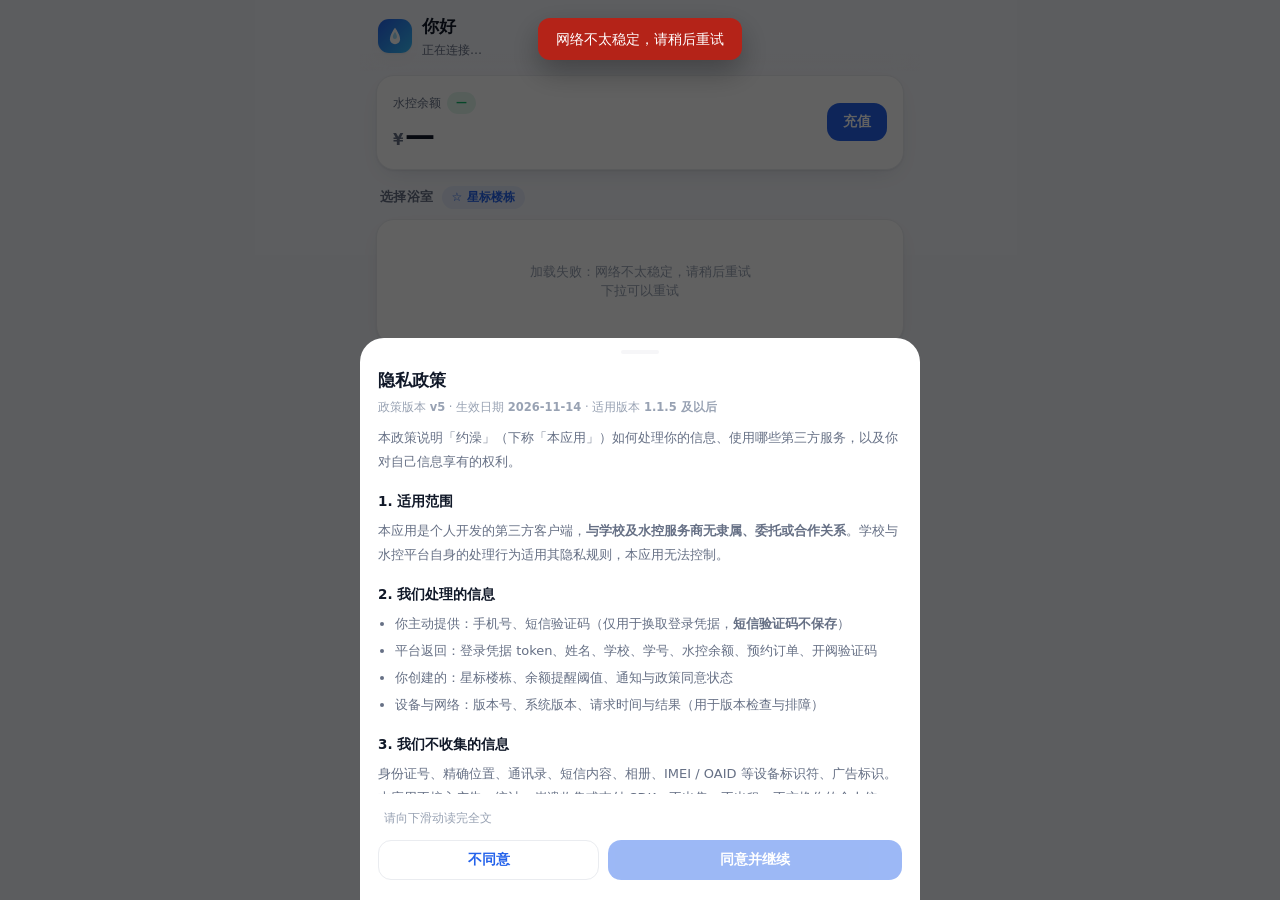
==== assets/index.html @ 1dfa331f "feat(diag): 新增「诊断信息」，把被藏起来的原始报错留成证据 上一版把原始异常一律换成「网络未连接」，用户立刻问到点子上：万一不是网络 问题而是程序 bug，怎么排查？答案是把兜底限制在屏幕" ====
<!DOCTYPE html>
<html lang="zh-CN">
<head>
<meta charset="utf-8">
<meta name="viewport" content="width=device-width,initial-scale=1,maximum-scale=1,user-scalable=no,viewport-fit=cover">
<meta name="theme-color" content="#0b1220">
<meta name="apple-mobile-web-app-capable" content="yes">
<meta name="apple-mobile-web-app-status-bar-style" content="black-translucent">
<title>洗澡</title>
<style>
:root{
  --bg:#f4f6fb; --card:#fff; --ink:#101828; --ink2:#667085; --ink3:#98a2b3;
  --line:#eaecf0; --brand:#2563eb; --brand2:#38bdf8; --ok:#12b76a; --warn:#f79009; --danger:#f04438;
  --shadow:0 1px 2px rgba(16,24,40,.06),0 8px 24px -12px rgba(16,24,40,.18);
  /* 预约卡描边：浅色直接用品牌色；深色单独压暗（见下方 dark 覆盖），
     否则 2px 的亮蓝在深底上会跳出来抢视线。 */
  --edge-a:var(--brand); --edge-b:var(--brand2);
  --code-bg:rgba(16,24,40,.06);
  --r:18px;
}
@media (prefers-color-scheme:dark){
  :root{ --bg:#0b1220; --card:#141b2d; --ink:#f2f5fa; --ink2:#98a4b8; --ink3:#6b7891;
    --line:#212b42; --brand:#4f8dff; --brand2:#2dd4bf;
    --shadow:0 1px 2px rgba(0,0,0,.4),0 12px 32px -16px rgba(0,0,0,.8);
    --code-bg:rgba(255,255,255,.07);
    /* 实色压暗，而不是加 alpha：半透明叠在页面底色上会让描边发灰、边缘发虚 */
    --edge-a:#3a6fc4; --edge-b:#2a9b93; }
}
*{box-sizing:border-box;-webkit-tap-highlight-color:transparent}
html,body{margin:0;padding:0}
body{
  background:var(--bg); color:var(--ink);
  font:15px/1.5 -apple-system,BlinkMacSystemFont,"PingFang SC","Microsoft YaHei",system-ui,sans-serif;
  padding-bottom:calc(64px + env(safe-area-inset-bottom));
  -webkit-font-smoothing:antialiased;
  max-width:560px;margin:0 auto;
}
header{
  position:sticky;top:0;z-index:30;
  padding:calc(14px + env(safe-area-inset-top)) 18px 12px;
  background:linear-gradient(180deg,var(--bg) 70%,transparent);
  backdrop-filter:blur(12px);
  display:flex;align-items:center;justify-content:space-between;
}
.brand{display:flex;align-items:center;gap:10px}
.logo{width:34px;height:34px;border-radius:11px;background:linear-gradient(135deg,var(--brand),var(--brand2));
  display:grid;place-items:center;color:#fff;font-weight:700;font-size:16px;box-shadow:var(--shadow)}
/* 设置二级页的返回键：默认不占位，进设置时把 logo 换掉 */
.hback{display:none;width:34px;height:34px;border:0;padding:0;border-radius:11px;background:transparent;
  color:var(--ink);align-items:center;justify-content:center;cursor:pointer;-webkit-tap-highlight-color:transparent}
.hback.on{display:flex}
.hback:active{background:rgba(127,127,127,.14)}
.hback svg{width:23px;height:23px}
h1{font-size:17px;margin:0;font-weight:650;letter-spacing:.2px}
.sub{font-size:12px;color:var(--ink2);margin-top:1px}
main{padding:4px 16px 8px;display:flex;flex-direction:column;gap:14px}
.card{background:var(--card);border-radius:var(--r);box-shadow:var(--shadow);padding:16px;border:1px solid var(--line)}

/* 余额 */
.bal{display:flex;align-items:center;justify-content:space-between;gap:12px}
.bal .label{font-size:12px;color:var(--ink2);display:flex;align-items:center;gap:6px}
.bal .num{font-size:30px;font-weight:700;letter-spacing:-.5px;line-height:1.15;margin-top:4px}
.bal .num small{font-size:15px;font-weight:600;color:var(--ink2);margin-right:2px}
.pill{font-size:11px;padding:3px 9px;border-radius:99px;background:rgba(18,183,106,.12);color:var(--ok);font-weight:600;white-space:nowrap}
.pill.warn{background:rgba(247,144,9,.14);color:var(--warn)}
.pill.danger{background:rgba(240,68,56,.13);color:var(--danger)}
.btn{border:0;border-radius:13px;padding:10px 16px;font-size:14px;font-weight:600;cursor:pointer;
  background:var(--brand);color:#fff;transition:transform .12s ease,opacity .12s;white-space:nowrap}
.btn:active{transform:scale(.97)}
.btn.ghost{background:transparent;color:var(--brand);border:1.5px solid var(--line)}
.btn.sm{padding:8px 13px;font-size:13px;border-radius:11px}
.btn.danger{background:rgba(240,68,56,.1);color:var(--danger)}
.btn[disabled]{opacity:.45;pointer-events:none}

/* 预约卡 */
/* 预约卡：整圈渐变描边（1.1.3.40 起）。
   原来是 only-top 的 3px 渐变条，看着像「贴了一条胶带」；改成绕整框一条连续的
   渐变边。渐变边框不能用 border-image（配 border-radius 会有锯齿），用双层
   background 的 padding-box / border-box 分色：内层铺卡片底色，外层铺渐变，
   边框区域透出外层——圆角和阴影都不受影响。 */
.order{position:relative;overflow:hidden;border:2px solid transparent;
  background:linear-gradient(var(--card),var(--card)) padding-box,
             linear-gradient(135deg,var(--edge-a),var(--edge-b)) border-box}
.order .top{display:flex;justify-content:space-between;align-items:flex-start;gap:10px}
.order h2{margin:0;font-size:18px;font-weight:650}
.meta{font-size:12.5px;color:var(--ink2);margin-top:4px;display:flex;flex-direction:column;gap:2px}
.code{display:flex;align-items:baseline;gap:8px;margin-top:14px;padding:12px 14px;
  background:linear-gradient(135deg,rgba(37,99,235,.08),rgba(56,189,248,.08));
  border-radius:14px;border:1px dashed rgba(37,99,235,.28)}
.code .k{font-size:12px;color:var(--ink2)}
.code .v{font-size:26px;font-weight:800;letter-spacing:5px;font-variant-numeric:tabular-nums;color:var(--brand)}
.countdown{margin-left:auto;font-size:12px;color:var(--ink2);text-align:right}
/* 当前预约验证码：标签 / 数字 / 剩余失效时间 三行居中。
   横排时不同设备字体放大会把标签和倒计时挤折行，所以改成竖排并给数字自适应大字号。 */
#orderCard .code{display:flex;flex-direction:column;align-items:center;justify-content:center;
  gap:7px;margin-top:14px;padding:16px 12px;text-align:center}
/* 多预约：验证码区横向翻页。每页一个码、一段各自的使用提示。
   用原生横向滚动 + scroll-snap，不引第三方手势库：WebView 自带惯性，手指手感更接近系统。 */
.codewrap{position:relative;margin-top:14px}   /* 补回原 .code 的上边距，单条预约的间距才不变 */
.codestrip{display:flex;overflow-x:auto;overflow-y:hidden;scroll-snap-type:x mandatory;
  -webkit-overflow-scrolling:touch;scrollbar-width:none;overscroll-behavior-x:contain}
.codestrip::-webkit-scrollbar{display:none}
.copage{flex:0 0 100%;min-width:0;scroll-snap-align:center}
#orderCard .copage .code{margin-top:0}
.codedots{display:flex;gap:6px;justify-content:center;margin-top:10px}
.codedots i{width:6px;height:6px;border-radius:50%;background:var(--line);
  transition:width .18s,background .18s}
.codedots i.on{width:16px;border-radius:3px;background:var(--brand)}
.codeswipe{text-align:center;font-size:11px;color:var(--ink3);margin-top:5px}
#orderCard .code .k{font-size:12px;letter-spacing:2px;color:var(--ink2);white-space:nowrap}
#orderCard .code .v{font-size:clamp(32px,10.5vw,42px);line-height:1.08;font-weight:800;
  letter-spacing:6px;font-variant-numeric:tabular-nums;color:var(--brand);white-space:nowrap}
#orderCard .code .countdown{margin-left:0;font-size:12.5px;color:var(--ink2);
  text-align:center;white-space:nowrap}

/* 列表 */
.sec-title{display:flex;align-items:center;justify-content:space-between;margin:2px 4px -4px}
.sec-title h3{font-size:13px;font-weight:650;color:var(--ink2);margin:0;letter-spacing:.4px}
.room{display:flex;align-items:center;gap:12px;padding:13px 0;border-bottom:1px solid var(--line)}
/* 首尾行去掉内边距，避免卡片内出现比行间距更大的空白 */
.room:first-child{padding-top:0}
.room:last-child{border-bottom:0;padding-bottom:0}
.room .name{font-weight:600;font-size:14.5px;display:flex;align-items:center;gap:6px}
.room .info{font-size:11.5px;color:var(--ink3);margin-top:2px}
.bar{height:4px;border-radius:99px;background:var(--line);margin-top:7px;overflow:hidden;width:100%}
.bar i{display:block;height:100%;border-radius:99px;background:linear-gradient(90deg,var(--ok),#32d583)}
.room .grow{flex:1;min-width:0}
.badge{font-size:11px;color:var(--ok);font-weight:600}
.pinbtn{background:none;border:0;padding:10px;margin-left:auto;margin-right:-8px;color:var(--ink2);opacity:1;cursor:pointer;line-height:0;flex:none}
.pinbtn svg{width:18px;height:18px}
.pinbtn.on{color:var(--brand);opacity:1}
.pinmark{font-size:10px;font-weight:600;color:var(--brand);background:rgba(37,99,235,.12);padding:1px 5px;border-radius:5px;flex:none}
.pinbtn.on svg{fill:currentColor}
.starpick{font-size:12px;font-weight:600;color:var(--brand);padding:4px 10px;border-radius:99px;
  line-height:1.25;background:rgba(37,99,235,.08);cursor:pointer;border:0;font-family:inherit;white-space:nowrap}
.starpick.on{background:var(--brand);color:#fff}

/* 底部导航 */
nav{
  position:fixed;left:0;right:0;bottom:0;z-index:40;
  display:flex;justify-content:space-around;align-items:center;
  padding:8px 0 calc(8px + env(safe-area-inset-bottom));
  background:color-mix(in srgb,var(--card) 92%,transparent);
  border-top:1px solid var(--line);backdrop-filter:blur(16px);
  max-width:560px;margin:0 auto;
}
nav button{border:0;background:none;color:var(--ink3);font-size:11px;display:flex;flex-direction:column;
  align-items:center;gap:3px;padding:4px 18px;font-weight:600}
nav button.on{color:var(--brand)}
nav svg{width:22px;height:22px}

/* 弹层 */
.sheet-mask{position:fixed;inset:0;background:rgba(16,24,40,.45);z-index:50;opacity:0;
  pointer-events:none;transition:opacity .22s}
.sheet-mask.on{opacity:1;pointer-events:auto}
.sheet{position:fixed;left:0;right:0;bottom:0;z-index:51;background:var(--card);
  border-radius:24px 24px 0 0;padding:10px 18px calc(20px + env(safe-area-inset-bottom));
  transform:translateY(102%);transition:transform .26s cubic-bezier(.32,.72,0,1);
  max-width:560px;margin:0 auto;max-height:88vh;
  /* 只能纵向滚：横条热区是 100vw 级别的宽元素，overflow:auto 会让整个弹层可横向拖 */
  overflow-y:auto;overflow-x:hidden}
.sheet.on{transform:translateY(var(--drag,0px))}
.sheet .bar-h{width:38px;height:4px;border-radius:99px;background:var(--line);margin:2px auto 14px;
  position:relative;touch-action:none}
/* 横条本身只有 4px，用伪元素把顶部一整条做成可拖动热区 */
.sheet .bar-h::before{content:'';position:absolute;left:50%;transform:translateX(-50%);
  width:100vw;top:-14px;bottom:-18px}
/* 锁定的弹层不能下拉关闭：去掉拖动热区，横条也画淡一点以示区别 */
.sheet.locked .bar-h::before{display:none}
.sheet.locked .bar-h{background:var(--line);opacity:.45}
.sheet h3{margin:0 0 4px;font-size:17px}
.bkfree{font-size:13px;font-weight:500;color:var(--ok);margin-left:8px;
  white-space:nowrap;font-variant-numeric:tabular-nums}
.sheet .hint{font-size:12.5px;color:var(--ink2);margin-bottom:14px;line-height:1.55}
.field{margin-bottom:14px}
.field label{display:block;font-size:12.5px;color:var(--ink2);margin-bottom:7px;font-weight:600}
input[type=time],input[type=text],input[type=password]{
  width:100%;padding:13px 14px;border-radius:13px;border:1.5px solid var(--line);
  background:var(--bg);color:var(--ink);font-size:16px;font-family:inherit;outline:none}
input:focus{border-color:var(--brand)}
.warnbox{font-size:12.5px;padding:11px 13px;border-radius:12px;margin-bottom:14px;line-height:1.6;
  background:rgba(247,144,9,.09);color:#b54708}
@media (prefers-color-scheme:dark){ .warnbox{color:#fdb022} }
/* 隐私政策正文：标题、列表、元信息要有层次，且整体比正文小一号 */
.policy{font-size:13px}
.policy .pmeta{font-size:11.5px;color:var(--ink3);margin:0 0 10px;line-height:1.6}
.policy h4{font-size:13.5px;font-weight:700;margin:15px 0 5px;color:var(--ink)}
.policy p{margin:0 0 8px}
.policy ul{margin:0 0 8px;padding-left:17px}
.policy li{margin:3px 0}
/* 明文通知相关关键词：全应用唯一使用红色的地方，用来把风险从正文里拎出来 */
.warn-red{color:var(--danger);font-weight:650}
/* 政策内跳转链接：蓝色下划线，点击打开政策并滚到对应小节 */
.policy-link{color:var(--brand);text-decoration:underline;text-underline-offset:2px;cursor:pointer}
@media (prefers-color-scheme:dark){ .warn-red{color:#ff7b72} }

.toast{position:fixed;left:50%;top:calc(18px + env(safe-area-inset-top));transform:translate(-50%,-16px);
  background:#101828;color:#fff;padding:11px 18px;border-radius:12px;font-size:13.5px;z-index:80;
  opacity:0;transition:.24s;max-width:88vw;text-align:center;box-shadow:0 12px 30px rgba(0,0,0,.3)}
.toast.on{opacity:1;transform:translate(-50%,0)}
.toast.err{background:#b42318}
.empty{text-align:center;color:var(--ink3);font-size:13px;padding:26px 0}
.rec{display:flex;justify-content:space-between;align-items:center;padding:12px 0;border-bottom:1px solid var(--line);font-size:13.5px}
.rec:last-child{border-bottom:0}
.rec .r{color:var(--ink2);font-size:12px}

/* 设置行 */
.setrow{display:flex;align-items:center;gap:12px;padding:13px 0;border-bottom:1px solid var(--line)}
.setrow:first-child{padding-top:0}
.setrow:last-child{border-bottom:0;padding-bottom:0}
.setrow .name{font-weight:600;font-size:14.5px}
.setrow .info{font-size:11.5px;color:var(--ink3);margin-top:2px}
.setrow .val{display:flex;align-items:center;gap:3px;color:var(--brand);font-weight:650;font-size:14px;white-space:nowrap}
/* 数值列等宽右对齐，保证各行的数值与箭头右边缘对齐 */
.setrow .val span{min-width:68px;text-align:right;display:inline-block;font-variant-numeric:tabular-nums}
.setrow .val i{font-style:normal;color:var(--ink3);font-size:19px;line-height:1;margin-top:-2px}
/* 左侧占满剩余空间，数值列才会真正贴到行右端；此前只在 68px 内右对齐，横屏下会露馅 */
.setrow .grow{flex:1;min-width:0}
.tipnote{font-size:12px;color:var(--ink3);line-height:1.7;padding:0 4px;margin-top:8px}

/* 金额网格 */
.amtgrid{display:grid;grid-template-columns:repeat(3,1fr);gap:9px}
.amtgrid button{padding:13px 0;border-radius:13px;border:1.5px solid var(--line);background:var(--bg);
  color:var(--ink);font-size:16px;font-weight:650;font-family:inherit;transition:.15s}
.amtgrid button.on{border-color:var(--brand);color:var(--brand);background:rgba(37,99,235,.08)}

/* 选择器 */
.picklist{display:grid;grid-template-columns:repeat(4,1fr);gap:9px;max-height:46vh;overflow:auto;padding-bottom:4px}
.picklist button{padding:12px 0;border-radius:12px;border:1.5px solid var(--line);background:var(--bg);
  color:var(--ink);font-size:14px;font-weight:600;font-family:inherit}
.picklist button.on{border-color:var(--brand);color:var(--brand);background:rgba(37,99,235,.08)}
/* 年月滚轮：对应原版 van-datetime-picker type="year-month"。
   两列上下吸附、中间一条选中带，上下用渐变做远近视差。 */
.wheelwrap{position:relative;display:flex;justify-content:center;gap:4px;height:220px;margin:6px -4px 0;overflow:hidden}
.wheelwrap::before,.wheelwrap::after{content:'';position:absolute;left:0;right:0;height:66px;z-index:2;pointer-events:none}
.wheelwrap::before{top:0;background:linear-gradient(var(--card),transparent)}
.wheelwrap::after{bottom:0;background:linear-gradient(transparent,var(--card))}
.wheelband{position:absolute;left:50%;transform:translateX(-50%);width:232px;top:88px;height:44px;z-index:1;pointer-events:none;
  border-radius:12px;background:rgba(37,99,235,.07);
  border-top:1px solid var(--line);border-bottom:1px solid var(--line)}
.wheelcol{flex:1 1 0;min-width:0;max-width:110px;overflow-y:auto;overflow-x:hidden;
  scroll-snap-type:y mandatory;scrollbar-width:none;-ms-overflow-style:none;
  padding:88px 0;overscroll-behavior:contain;-webkit-overflow-scrolling:touch}
.wheelcol::-webkit-scrollbar{width:0;height:0;display:none}
.wheelcol .it{height:44px;display:flex;align-items:center;justify-content:center;
  scroll-snap-align:center;font-size:17px;color:var(--ink3);white-space:nowrap;
  transition:color .16s,font-size .16s}
.wheelcol .it.on{color:var(--ink);font-weight:700;font-size:20px}
.wheelbar{display:flex;align-items:center;justify-content:space-between;margin:2px 0 0}
.wheelbar span{font-size:15px;font-weight:650;color:var(--ink)}
.wheelbar button{background:none;border:0;font:inherit;font-size:14.5px;padding:9px 6px;cursor:pointer}
#wheelCancel{color:var(--ink2)}
#wheelOk{color:var(--brand);font-weight:700}
/* 消费限制：滑块 + 文本框联动 */
.rgval{text-align:center;margin:4px 0 0;font-size:36px;font-weight:800;color:var(--brand);
  font-variant-numeric:tabular-nums;letter-spacing:-1px;line-height:1.2}
.rgval small{font-size:14px;font-weight:600;color:var(--ink2);margin-left:5px;letter-spacing:0}
.rgticks{display:flex;justify-content:space-between;font-size:11.5px;color:var(--ink3);margin-top:7px}
input[type=range]{-webkit-appearance:none;appearance:none;width:100%;height:8px;border-radius:99px;
  margin:18px 0 0;outline:none;background:linear-gradient(90deg,var(--brand) var(--pct,30%),var(--line) var(--pct,30%))}
input[type=range]::-webkit-slider-thumb{-webkit-appearance:none;width:30px;height:30px;border-radius:50%;
  background:#fff;border:3px solid var(--brand);box-shadow:0 2px 10px rgba(0,0,0,.28);cursor:pointer}
input[type=range]:disabled{opacity:.3}
input[type=text]:disabled{opacity:.45}
.numinline{display:flex;align-items:center;gap:10px;margin-top:16px}
.numinline label{font-size:12.5px;color:var(--ink2);font-weight:600;white-space:nowrap}
.numinline input[type=text]{flex:1;min-width:0;text-align:center;font-size:19px;font-weight:700;
  font-variant-numeric:tabular-nums;padding:11px 8px}
.numinline .unit{flex:none;font-size:13px;color:var(--ink2);font-weight:600}
.numerr{font-size:12px;color:var(--ink3);margin-top:8px;min-height:18px;line-height:1.4}
.numerr.bad{color:#d92d20}
.numerr.good{color:var(--brand)}
/* 「保存会取消已有预约」必须醒目：独立色块 + 大字标题，不能只塞进 .hint 小字里 */
.numwarn{display:flex;gap:11px;align-items:flex-start;margin:0 0 16px;padding:14px 15px;border-radius:15px;
  background:rgba(247,144,9,.13);border:1.5px solid rgba(247,144,9,.45);color:#b54708}
.numwarn .nw-ico{flex:none;width:22px;height:22px;border-radius:50%;background:#f79009;color:#fff;
  font-size:14px;font-weight:800;line-height:22px;text-align:center;margin-top:1px}
.numwarn .nw-body{flex:1;min-width:0}
.numwarn .nw-t{font-size:15.5px;font-weight:800;line-height:1.45;letter-spacing:.2px;color:#b54708}
.numwarn .nw-d{font-size:13px;font-weight:600;line-height:1.55;margin-top:5px;color:#b54708;opacity:.95}
.numwarn.calm{background:rgba(16,24,40,.04);border-color:var(--line)}
.numwarn.calm .nw-ico{background:var(--ink3)}
.numwarn.calm .nw-t,.numwarn.calm .nw-d{color:var(--ink2)}
@media (prefers-color-scheme:dark){
  input[type=range]::-webkit-slider-thumb{background:#1b2533}
  .numerr.bad{color:#ff8a80}
  .numerr.good{color:#8ab4f8}
  .numwarn{background:rgba(247,144,9,.16);border-color:rgba(253,176,34,.5)}
  .numwarn .nw-t,.numwarn .nw-d{color:#fdb022}
  .numwarn.calm{background:rgba(255,255,255,.05)}
  .numwarn.calm .nw-t,.numwarn.calm .nw-d{color:var(--ink2)}
}
.monthpick{font-size:12px;color:var(--brand);font-weight:600;padding:4.5px 22px 4.5px 11px;
  border-radius:99px;line-height:1.25;background:rgba(37,99,235,.08);cursor:pointer;border:0;
  font-family:inherit;position:relative;display:inline-block;white-space:nowrap}
/* 倒三角：照原版 .record-header__left-month:after 的做法，border 画实心三角。
   原版是白底 + #999 灰三角；我们这里是蓝底胶囊，所以用 currentColor 跟随文字色，
   深色模式下也能自动适配。右侧 padding 特意比左侧大，就是给这个三角留位置。 */
.monthpick::after{content:'';position:absolute;top:50%;right:8.5px;transform:translateY(-40%);
  width:0;height:0;border-top:5px solid currentColor;
  border-left:4.5px solid transparent;border-right:4.5px solid transparent;opacity:.8}
.monthpick:active{background:rgba(37,99,235,.16)}
/* 记录页标题行带胶囊按钮，需要比默认（负边距）更宽松的间距，否则会贴到卡片上 */
/* 内页（记录/我的）的标题不在 main 的 flex 流里，拿不到 gap，需自带宽间距 */
#pageRec .sec-title, #pageMe .sec-title, #pageSet .sec-title{margin:2px 4px 12px}
/* 说明文字与下一个分区标题之间留出间隔，否则会贴在一起 */
#pageMe .tipnote + .sec-title, #pageSet .tipnote + .sec-title{margin-top:14px}
/* 卡片后面接的分区标题同样需要间隔 */
#pageMe section.card + .sec-title, #pageSet section.card + .sec-title{margin-top:14px}
.spin{width:18px;height:18px;border:2.5px solid rgba(255,255,255,.35);border-top-color:#fff;
  border-radius:50%;animation:sp .7s linear infinite;display:inline-block;vertical-align:-3px}
@keyframes sp{to{transform:rotate(360deg)}}
.hidden{display:none!important}
</style>
<style>
/* 原样式只覆盖了 text/password/time，登录框用的 tel 会退回浏览器默认白底 */
input[type=tel]{width:100%;padding:13px 14px;border-radius:13px;border:1.5px solid var(--line);
  background:var(--bg);color:var(--ink);font-size:16px;font-family:inherit;outline:none;
  -webkit-appearance:none;appearance:none;box-sizing:border-box}
input[type=tel]::placeholder{color:var(--ink3)}
/* 深色背景下 45% 的黑遮罩几乎看不出层次，加深一点 */
.sheet-mask{background:rgba(0,0,0,.62)}
/* 下拉刷新提示条：放在 header 与 main 之间，高度随手势变化把内容自然下推 */
#pullHint{height:0;opacity:0;overflow:hidden;display:flex;align-items:center;justify-content:center;
  gap:8px;font-size:12.5px;color:var(--ink2);transition:height .18s ease,opacity .18s ease;
  user-select:none;-webkit-user-select:none}
#pullHint .spin{width:14px;height:14px;border:2px solid rgba(37,99,235,.2);
  border-top-color:var(--brand);display:none}
#pullHint.busy .spin{display:inline-block}

/* ---------- 检查更新 ---------- */
.updrow{display:flex;justify-content:space-between;align-items:center;gap:12px;padding:10px 0;
  font-size:13.5px;border-bottom:1px solid var(--line)}
.updrow .r{color:var(--ink2);font-size:12.5px;font-weight:600;text-align:right}
.updstate{display:flex;gap:11px;align-items:flex-start;margin:14px 0 0;padding:14px 15px;border-radius:15px;
  background:rgba(37,99,235,.09);border:1.5px solid rgba(37,99,235,.32);color:var(--brand)}
.updstate .t{font-size:15.5px;font-weight:800;line-height:1.45}
.updstate .d{font-size:12.5px;font-weight:600;line-height:1.6;margin-top:4px;opacity:.92}
.updstate.ok{background:rgba(18,183,106,.11);border-color:rgba(18,183,106,.38);color:var(--ok)}
.updstate.bad{background:rgba(247,144,9,.13);border-color:rgba(247,144,9,.45);color:#b54708}
.updstate .spin{width:16px;height:16px;border-width:2px;border-color:rgba(37,99,235,.25);
  border-top-color:var(--brand);flex:none;margin-top:2px}
.updnotes{font-size:12.5px;line-height:1.75;color:var(--ink2);margin-top:12px;
  padding:12px 13px;border-radius:12px;background:rgba(16,24,40,.04);
  /* 日志改成完整显示后内容会变长，这里限高滚动，弹层本身不被撑爆 */
  max-height:30vh;overflow-y:auto;overscroll-behavior:contain;-webkit-overflow-scrolling:touch;
  /* 修横滑偏移：overflow-y 设成 auto 后 overflow-x 也会跟着变成可滚动（CSS 两轴
     不能一个 auto 一个 visible），GitHub 日志里反引号包的 SHA-256（64 个不换行字符）
     把盒子撑宽，整个日志块就能左右滑。横向锁死，超长内容一律换行处理。 */
  overflow-x:hidden;overflow-wrap:anywhere;word-break:break-word}
/* Markdown 渲染出来的元素样式 */
.updnotes h2,.updnotes h3,.updnotes h4{color:var(--ink);font-weight:700;margin:14px 0 6px}
.updnotes h2{font-size:14.5px}
.updnotes h3{font-size:13.5px}
.updnotes h4{font-size:13px;color:var(--ink2)}
.updnotes h2:first-child,.updnotes h3:first-child{margin-top:0}
.updnotes p{margin:0 0 8px}
.updnotes ul,.updnotes ol{margin:0 0 9px;padding-left:19px}
.updnotes li{margin:3px 0}
.updnotes code{font-family:ui-monospace,SFMono-Regular,Menlo,Consolas,monospace;font-size:11.5px;
  background:var(--code-bg);padding:1.5px 5px;border-radius:5px;overflow-wrap:anywhere}
.updnotes pre{background:var(--code-bg);padding:10px 12px;border-radius:10px;
  font-size:11.5px;line-height:1.6;margin:0 0 9px;border:1px solid var(--line);
  white-space:pre-wrap;overflow-wrap:anywhere}
.updnotes pre code{background:none;padding:0;font-size:11.5px}
.updnotes table{border-collapse:collapse;width:100%;font-size:12px;margin:0 0 10px;
  table-layout:fixed}
.updnotes th,.updnotes td{overflow-wrap:anywhere}
.updnotes th,.updnotes td{border:1px solid var(--line);padding:6px 8px;text-align:left;vertical-align:top}
.updnotes th{background:var(--code-bg);font-weight:700;color:var(--ink)}
.updnotes blockquote{margin:0 0 9px;padding:7px 11px;border-left:3px solid var(--brand);
  background:rgba(37,99,235,.07);color:var(--ink2)}
.updnotes a{color:var(--brand);text-decoration:none;word-break:break-all}
.updnotes hr{border:0;border-top:1px solid var(--line);margin:13px 0}
.updalt{margin-top:14px;font-size:12px;color:var(--ink3);line-height:2}
.updalt .lb{color:var(--ink2);font-weight:700;margin-top:8px}
.updalt a{display:block;margin-top:1px}
.updalt code{font-family:ui-monospace,Menlo,Consolas,monospace;font-size:11px;color:var(--ink2);
  background:rgba(16,24,40,.05);padding:2px 5px;border-radius:5px;word-break:break-all}
.updlink{cursor:pointer;text-decoration:none;color:var(--brand)}
.diagbox{max-height:46vh;overflow-y:auto;overflow-x:hidden;background:rgba(16,24,40,.045);
  border:1px solid var(--line);border-radius:12px;padding:10px 12px;margin-top:4px;
  font-family:ui-monospace,Menlo,Consolas,monospace;font-size:11.5px;line-height:1.65;
  color:var(--ink2);white-space:pre-wrap;overflow-wrap:anywhere}
@media (prefers-color-scheme:dark){
  .diagbox{background:rgba(255,255,255,.06);border-color:rgba(255,255,255,.13)}
  .updstate.ok{background:rgba(18,183,106,.15);border-color:rgba(18,183,106,.45);color:#5fd6a4}
  .updstate.bad{background:rgba(247,144,9,.16);border-color:rgba(253,176,34,.5);color:#fdb022}
  .updstate .spin{border-color:rgba(79,141,255,.3);border-top-color:var(--brand)}
  .updnotes{background:rgba(255,255,255,.05)}
  .updalt code{background:rgba(255,255,255,.07)}
}
</style>
</head>
<body>

<header>
  <div class="brand">
    <!-- 二级页（设置）的返回键：进设置时替换掉 logo，标题写「设置」。放在 sticky 的 header 里，页面滚到多深都能退回来。 -->
    <button class="hback" id="hBack" aria-label="返回">
      <svg viewBox="0 0 24 24" fill="none" stroke="currentColor" stroke-width="2.2"
           stroke-linecap="round" stroke-linejoin="round"><path d="M15 5l-7 7 7 7"/></svg>
    </button>
    <!-- 和桌面图标同一个水滴：把 ic_launcher_fg.xml 的矢量按 1:1 搬进来，不再用一个「浴」字当占位。渐变底由 .logo 提供，这里只画白色水滴。 -->
    <div class="logo" id="hLogo">
      <svg viewBox="0 0 108 108" width="26" height="26" aria-hidden="true">
        <path fill="#fff" d="M54,20 C54,20 33,48 33,67 A21,21 0 0,0 75,67 C75,48 54,20 54,20 Z"/>
        <path fill="#4FC3F7" fill-opacity=".55" d="M45,58 C45,50 50,42 54,36 C58,42 62,50 62,58 A8.5,8.5 0 0,1 45,58 Z"/>
      </svg>
    </div>
    <div>
      <h1 id="hName">你好</h1>
      <div class="sub" id="hSub">正在连接…</div>
    </div>
  </div>
</header>

<!-- 不放在 main 内：tab 切换依赖 main.children[0] 是余额卡片 -->
<div id="pullHint" aria-hidden="true"><span class="spin"></span><span id="pullText">下拉刷新</span></div>

<main>
  <!-- 余额 -->
  <section class="card bal">
    <div>
      <div class="label">水控余额 <span id="balPill" class="pill">—</span></div>
      <div class="num"><small>¥</small><span id="balNum">—</span></div>
    </div>
    <button class="btn" id="btnRecharge">充值</button>
  </section>

  <!-- 当前预约 -->
  <section id="orderCard" class="card order hidden"></section>

  <!-- 宿舍楼 -->
  <div class="sec-title" style="gap:8px">
    <h3>选择浴室</h3>
    <button class="starpick" id="btnStarDorm">☆ 星标楼栋</button>
    <span style="font-size:11.5px;color:var(--ink3);margin-left:auto" id="srvTime"></span>
  </div>

  <section class="card" id="roomList"><div class="empty">加载中…</div></section>

  <!-- 记录 -->
  <div id="pageRec" class="hidden">
    <div class="sec-title">
      <h3>用水记录</h3>
      <span class="monthpick" id="recMonth"></span>
    </div>
    <section class="card" id="recList"><div class="empty">加载中…</div></section>
  </div>

  <!-- 我的：只回答两个问题——「我是谁」和「去哪设置」。消费限制 / 余额提醒 / 验证码显示 / 应用 全部挪进二级页 #pageSet（1.1.3.20）。 -->
  <div id="pageMe" class="hidden">
    <div class="sec-title"><h3>账号</h3></div>
    <section class="card">
      <!-- 只留「我是谁」：姓名、学号、学校。
           手机号是登录凭据的一部分，屏幕上少露一次就少一次被旁人看到的机会，
           而且登录框会自动带出上次的号码，想确认时在那里看得到。
           「登录态」是技术状态，不是用户需要读的信息：失效时应用会直接弹登录框，
           单独占一行只在正常时显得多余、异常时又说不清。 -->
      <div class="rec"><span>姓名</span><span class="r" id="meName">—</span></div>
      <div class="rec"><span>学号</span><span class="r" id="meId">—</span></div>
      <div class="rec"><span>学校</span><span class="r" id="meSchool">—</span></div>
      <button class="btn ghost" style="width:100%;margin-top:14px" id="btnLogout">退出登录</button>
    </section>
    <div class="tipnote">登录态失效时会自动弹出登录框，用手机号重新验证即可。</div>

    <section class="card" style="margin-top:14px">
      <div class="setrow" id="rowSettings">
        <div class="grow">
          <div class="name">设置</div>
          <div class="info">消费限制、余额提醒、账号与关于</div>
        </div>
        <div class="val"><i>›</i></div>
      </div>
    </section>
  </div>

  <!-- 设置（二级页）：从「我的」进入。顶栏自动换成返回键 + 标题「设置」，所以这里不再自带页面标题，避免和顶栏重复。 -->
  <div id="pageSet" class="hidden">
    <div class="sec-title"><h3>消费限制</h3></div>
    <section class="card">
      <div class="setrow" id="rowTime">
        <div class="grow">
          <div class="name">消费限时</div>
          <div class="info">单次最长使用时长，从设备开阀后累计</div>
        </div>
        <div class="val"><span id="valTime">—</span><i>›</i></div>
      </div>
      <div class="setrow" id="rowFare">
        <div class="grow">
          <div class="name">消费限额</div>
          <div class="info">单次最高消费金额，从设备开阀后累计</div>
        </div>
        <div class="val"><span id="valFare">—</span><i>›</i></div>
      </div>
    </section>
    <div class="tipnote">
      达到限时或限额设备会自动关阀；想继续用，在设备上重新输入同一个验证码即可再开（验证码当日有效）。
    </div>

    <div class="sec-title"><h3>余额提醒</h3></div>
    <section class="card">
      <div class="setrow" id="rowBalTh">
        <div class="grow">
          <div class="name">提醒阈值</div>
          <div class="info" id="balThInfo">余额低于该值时标记「偏低」，预约时也会提醒</div>
        </div>
        <div class="val"><span id="valBalTh">—</span><i>›</i></div>
      </div>
    </section>

    <div class="sec-title"><h3>验证码显示</h3></div>
    <section class="card">
      <div class="setrow" id="rowNotify">
        <div class="grow">
          <div class="name">锁屏 / 状态栏显示</div>
          <div class="info" id="notifyStateInfo">正在读取通知状态…</div>
        </div>
        <div class="val"><span id="notifyStateVal">—</span><i>›</i></div>
      </div>
    </section>
    <!-- 文案由 renderCodeWarn() 按「码会到哪 + 系统锁屏设置读不读得到」生成 -->
    <div class="warnbox" id="warnCode" style="margin:10px 4px 14px"></div>

    <div class="sec-title"><h3>应用</h3></div>
    <section class="card">
      <div class="setrow" id="rowUpdate">
        <div class="grow">
          <div class="name">检查更新</div>
          <div class="info" id="updRowInfo">当前版本 1.0.3</div>
        </div>
        <div class="val"><span id="valVersion">1.0.3</span><i>›</i></div>
      </div>
      <div class="setrow" id="rowSite">
        <div class="grow">
          <div class="name">官网</div>
          <div class="info">下载、更新日志、隐私政策与反馈</div>
        </div>
        <div class="val"><i>›</i></div>
      </div>
      <div class="setrow" id="rowFeedback">
        <div class="grow">
          <div class="name">问题反馈</div>
          <div class="info">不用 GitHub 账号，直接留言给作者</div>
        </div>
        <div class="val"><i>›</i></div>
      </div>
      <div class="setrow" id="rowDiag">
        <div class="grow">
          <div class="name">诊断信息</div>
          <div class="info">出问题时复制给作者，帮他定位（不联网、不上传）</div>
        </div>
        <div class="val"><i>›</i></div>
      </div>
      <div class="setrow" id="rowDisc">
        <div class="grow">
          <div class="name">隐私政策</div>
          <div class="info">我们如何处理你的信息，以及经过哪些第三方</div>
        </div>
        <div class="val"><i>›</i></div>
      </div>
    </section>
  </div>
</main>

<nav>
  <button data-tab="home" class="on">
    <svg viewBox="0 0 24 24" fill="none" stroke="currentColor" stroke-width="2" stroke-linecap="round"><path d="M3 10.5 12 3l9 7.5"/><path d="M5 9.5V21h14V9.5"/></svg>
    洗澡
  </button>
  <button data-tab="rec">
    <svg viewBox="0 0 24 24" fill="none" stroke="currentColor" stroke-width="2" stroke-linecap="round"><path d="M8 6h13M8 12h13M8 18h13M3 6h.01M3 12h.01M3 18h.01"/></svg>
    记录
  </button>
  <button data-tab="me">
    <svg viewBox="0 0 24 24" fill="none" stroke="currentColor" stroke-width="2" stroke-linecap="round"><circle cx="12" cy="8" r="4"/><path d="M4 21c0-4 3.6-6 8-6s8 2 8 6"/></svg>
    我的
  </button>
</nav>

<!-- 预约弹层 -->
<div class="sheet-mask" id="mask"></div>
<div class="sheet" id="bookSheet">
  <div class="bar-h"></div>
  <h3><span id="bkTitle">预约浴室</span><span class="bkfree" id="bkFree"></span></h3>
  <div class="hint" id="bkHint"></div>
  <div class="warnbox" id="bkWarn" style="display:none"></div>
  <button class="btn" style="width:100%;padding:15px" id="bkSubmit">立即预约</button>
</div>

<!-- 登录弹层 -->
<div class="sheet" id="loginSheet">
  <div class="bar-h"></div>
  <h3>登录完美校园</h3>
  <div class="hint">
    用注册过完美校园的手机号登录。
  </div>
  <div class="field">
    <label>手机号</label>
    <input type="tel" id="lgPhone" placeholder="11 位手机号" maxlength="11">
  </div>
  <div class="field">
    <label>短信验证码</label>
    <div style="display:flex;gap:9px">
      <input type="tel" id="lgCode" placeholder="6 位验证码" maxlength="6" style="flex:1">
      <button class="btn ghost sm" id="lgSend" style="min-width:110px;flex:none">获取验证码</button>
    </div>
  </div>
  <div class="warnbox" id="lgWarn" style="display:none"></div>
  <button class="btn" style="width:100%;padding:15px" id="lgSubmit">登录</button>
  <div class="tipnote" style="text-align:center;margin-top:10px">
    完美校园是单点登录，登录会让原版 App 下线
  </div>
</div>

<!-- 首次启动引导：说明「不用装官方 App 也能绑校园卡」的路径 -->
<div class="sheet" id="guideSheet">
  <div class="bar-h"></div>
  <h3>第一次用？先绑一下校园卡</h3>
  <div class="hint">
    这个 App 直接对接接口，不需要原版 App。但<strong>账号得先在官方那边绑好校园卡</strong>，否则登录后会提示缺少信息，用不了。
    <br><br>
    绑定方式与密码规则<strong>以学校通知为准</strong>：据我所知，各校流程不一样——有的能直接在「完美校园」小程序里绑，有的需要先到信息化处重置密码，<strong>肯定还有其他情况</strong>（不同年级、不同批次的流程都可能不同）。小程序只能绑卡、没有「智慧用水」，绑完回本应用登录即可。
  </div>
  <div style="display:flex;gap:9px;margin-top:16px">
    <button class="btn ghost" style="flex:1;padding:14px" id="guideWx">打开微信</button>
    <button class="btn" style="flex:1;padding:14px" id="guideOk">知道了</button>
  </div>
</div>

<!-- 确认弹层（替代 WebView 里很突兀的原生 confirm） -->
<div class="sheet" id="cfSheet">
  <div class="bar-h"></div>
  <h3 id="cfTitle">确认</h3>
  <div class="hint" id="cfMsg"></div>
  <div style="display:flex;gap:9px;margin-top:16px">
    <button class="btn ghost" style="flex:1;padding:14px" id="cfNo">再想想</button>
    <button class="btn danger" style="flex:1;padding:14px" id="cfYes">确定</button>
  </div>
</div>

<!-- 通用选择器 -->
<div class="sheet" id="pickSheet">
  <div class="bar-h"></div>
  <h3 id="pickTitle">选择</h3>
  <div class="hint" id="pickHint"></div>
  <div class="picklist" id="pickList"></div>
</div>

<!-- 年月滚轮：对应原版的 van-datetime-picker type="year-month" -->
<div class="sheet" id="wheelSheet">
  <div class="bar-h"></div>
  <div class="wheelbar">
    <button id="wheelCancel">取消</button>
    <span>选择月份</span>
    <button id="wheelOk">确定</button>
  </div>
  <div class="wheelwrap">
    <div class="wheelband"></div>
    <div class="wheelcol" id="wheelYear"></div>
    <div class="wheelcol" id="wheelMonth"></div>
  </div>
</div>

<!-- 消费限时 / 限额：滑块 + 文本框联动 -->
<div class="sheet" id="numSheet">
  <div class="bar-h"></div>
  <h3 id="numTitle">消费限时</h3>
  <div class="hint" id="numHint"></div>
  <div class="numwarn" id="numWarn">
    <span class="nw-ico">!</span>
    <div class="nw-body">
      <div class="nw-t" id="numWarnTitle">保存后会自动取消已有预约</div>
      <div class="nw-d" id="numWarnDesc"></div>
    </div>
  </div>
  <div class="rgval"><span id="numBig">30</span><small id="numBigUnit">分钟</small></div>
  <input type="range" id="numRange" min="1" max="120" step="1" value="30">
  <div class="rgticks"><span id="numMin">1 分钟</span><span id="numMax">120 分钟</span></div>
  <div class="numinline">
    <label for="numInput">直接输入</label>
    <input type="text" id="numInput" inputmode="decimal" autocomplete="off" placeholder="">
    <span class="unit" id="numUnit">分钟</span>
  </div>
  <div class="numerr" id="numErr"></div>
  <button class="btn ghost sm" id="numUnlimited" style="display:none;width:100%;margin-top:4px">设为不限额</button>
  <div style="display:flex;gap:9px;margin-top:12px">
    <button class="btn ghost" style="flex:1" id="numCancel">取消</button>
    <button class="btn" style="flex:1.4" id="numSave">保存</button>
  </div>
</div>

<!-- 充值说明：由首页「充值」按钮唤起，「我的」页不再保留充值内容 -->
<div class="sheet" id="paySheet">
  <div class="bar-h"></div>
  <h3>充值</h3>
  <div class="hint">
    本客户端只负责洗澡预约，不处理支付。<br>
    充值请打开微信 → 搜索小程序<strong>「完美校园」</strong> → 首页点「充值」。
  </div>
  <div style="display:flex;gap:9px;margin-top:16px">
    <button class="btn ghost" style="flex:1" id="payClose">关闭</button>
    <button class="btn" style="flex:1.4" id="payWx">打开微信</button>
  </div>
</div>

<!-- 检查更新 -->
<!-- 申请通知权限之前的前置告知（1.1.3.30）：以前是 JS 直接把码交给原生，原生发现没权限就弹系统框——用户还不知道这条通知会把明文验证码送到锁屏和息屏上。现在没权限时先讲清楚，由用户决定要不要申请；不给权限不影响取码。 -->
<div class="sheet" id="notifyPermAsk">
  <div class="bar-h"></div>
  <h3>先说明：验证码会显示在锁屏和息屏上</h3>
  <div class="hint" style="line-height:1.85;font-size:13px">
    下一步会申请「通知」权限。开启后，取码成功时会发一条常驻通知，内容包含<span class="warn-red">明文验证码</span>，并请求系统把它提升为“灵动岛”。提升后它可能出现在<span class="warn-red">状态栏胶囊</span>、<span class="warn-red">锁屏</span>和<span class="warn-red">息屏显示</span>上——手机放在桌上、没有解锁，旁边的人也可能看到。
    <br><br>
    不想这样也没关系：<strong>不给通知权限不影响取码</strong>，验证码在 App 内照常查看。以后想开，在系统设置 → 通知 → 本应用里打开即可。
  </div>
  <div style="display:flex;gap:9px;margin-top:14px">
    <!-- 两个选项等权：不给任何一方加主色、也不给更大的宽度。
         这不是「推荐开启」的场景，而是一个需要用户自己权衡的选择。 -->
    <button class="btn ghost" style="flex:1" id="nrpSkip">暂不开启</button>
    <button class="btn ghost" style="flex:1" id="nrpAllow">开启通知</button>
  </div>
</div>

<!-- 一次性的场景告知（1.1.3.26）：通用免责声明在启动时同意，但「验证码马上要上锁屏」这件事在它真正发生的那一刻说，才有意义。 -->
<div class="sheet" id="notifyRisk">
  <div class="bar-h"></div>
  <h3>验证码会显示在锁屏和息屏上</h3>
  <div class="hint" style="line-height:1.85;font-size:13px">
    取码成功后，应用会发一条常驻通知，内容包含<strong>明文验证码</strong>，并请求系统把它提升为“灵动岛”。提升后它不只在锁屏出现，还可能显示在<strong>状态栏胶囊和息屏显示</strong>上——手机放在桌上、没解锁也能被看到。
    <br><br>
    不想这样：关掉「实时活动」只会退回普通通知（通知栏里仍有码）；要<strong>彻底不显示</strong>，得关掉「允许通知」。
    <br><br>
    <span style="opacity:.85">继续使用即表示你自行承担被他人看到的风险，详见<a href="javascript:void(0)" class="policy-link" onclick="openPolicy('验证码明文显示')">隐私政策第 9 条</a>。</span>
  </div>
  <div style="display:flex;gap:9px;margin-top:14px">
    <button class="btn ghost" style="flex:1" id="nrGoSet">去系统设置</button>
    <button class="btn" style="flex:1.4" id="nrOk">我知道了</button>
  </div>
</div>

<!-- 隐私政策模板：第一次启动的强制阅读弹层与「设置 → 隐私政策」共用同一份文本，用 template 存一次，初始化时克隆到两处，避免两处内容漂移。与「明文通知」有关的关键词用 .warn-red 标红。 -->
<template id="policyTpl">
  <!-- POLICY:BEGIN 本区由 tools/gen_policy.py 生成，勿手改 sha256=4eb47f148190 -->
  <div class="policy">
    <p class="pmeta">政策版本 <strong>v5</strong> · 生效日期 <strong>2026-11-14</strong> · 适用版本 <strong>1.1.5 及以后</strong></p>
    <p>本政策说明「约澡」（下称「本应用」）如何处理你的信息、使用哪些第三方服务，以及你对自己信息享有的权利。</p>

    <h4>1. 适用范围</h4>
    <p>本应用是个人开发的第三方客户端，<strong>与学校及水控服务商无隶属、委托或合作关系</strong>。学校与水控平台自身的处理行为适用其隐私规则，本应用无法控制。</p>

    <h4>2. 我们处理的信息</h4>
    <ul>
      <li>你主动提供：手机号、短信验证码（仅用于换取登录凭据，<strong>短信验证码不保存</strong>）</li>
      <li>平台返回：登录凭据 token、姓名、学校、学号、水控余额、预约订单、开阀验证码</li>
      <li>你创建的：星标楼栋、余额提醒阈值、通知与政策同意状态</li>
      <li>设备与网络：版本号、系统版本、请求时间与结果（用于版本检查与排障）</li>
    </ul>

    <h4>3. 我们不收集的信息</h4>
    <p>身份证号、精确位置、通讯录、短信内容、相册、IMEI / OAID 等设备标识符、广告标识。本应用不接入广告、统计、崩溃收集或支付 SDK，不出售、不出租、不交换你的个人信息。</p>

    <h4>4. 处理目的与依据</h4>
    <p>登录与取码、展示余额与订单、发送取码通知 —— 属履行你请求的服务所必需；版本检查 —— 属保障功能与安全。本应用不做使用统计，不将信息用于广告或用户画像。</p>

    <h4>5. 本地存储与保留期限</h4>
    <p>登录凭据与用户信息以 JSON 存于应用私有目录，保留至你退出登录或卸载；偏好设置保留至你修改或卸载；订单与余额仅作内存缓存。卸载应用即删除全部本地数据。</p>

    <h4>6. 第三方</h4>
    <p>本应用的登录与取码请求由你的设备直接发往<strong>完美校园水控平台</strong>（vwater.59wanmei.com、xqh5.17wanxiao.com），不经过开发者服务器。除此之外还有这些通信方：</p>
    <ul>
      <li><strong>Cloudflare</strong>（cloudflare.com，境外边缘服务商）：官网页面、版本清单、安装包与政策更新文件都由其边缘节点分发；这些请求会向其暴露 IP、User-Agent、请求路径与连接信息。</li>
      <li><strong>WorkBuddy 云服务</strong>（境内）：官网反馈表单的存储方，见第 16 节。</li>
      <li><strong>jsDelivr / GitHub</strong>（cdn.jsdelivr.net、raw.githubusercontent.com）：版本检查与安装包下载的备用来源，以及官网反馈页加载的 SDK；会向其暴露 IP、User-Agent 与请求路径。</li>
    </ul>
    <p>网页端是另一套界面，其请求链路与第三方见网页端内的政策，不适用本节。</p>

  <h4>7. 共享、转让与公开披露</h4>
    <p>除依法配合监管或司法机关外，本应用不向任何第三方提供你的个人信息；如未来发生运营主体变更，会提前在本政策与启动弹层中告知并重新取得同意。</p>

    <h4>8. 跨境传输</h4>
    <p>登录与业务数据不经过开发者服务器，也不向境外提供。但官网、版本清单、安装包与政策更新文件经 <strong>Cloudflare 边缘网络</strong>分发，其节点可能位于中国境外；jsDelivr 的境外节点也可能响应备用下载。这些请求只涉及 IP、User-Agent、请求路径与连接信息，<strong>不含账号、登录凭据或洗澡业务数据</strong>。官网反馈表单的数据存于境内服务。</p>

  <h4>9. <span class="warn-red">验证码明文显示</span>（重要）</h4>
    <p>取码成功后，本应用会发送一条常驻通知，内容包含 <span class="warn-red">明文验证码</span>，并请求系统把它提升为“灵动岛”（ColorOS 称「流体云」，澎湃 OS 叫「实时动态」）。是否提升由系统决定。</p>
    <p>一旦被提升，验证码不只是出现在<span class="warn-red">通知栏</span>和<span class="warn-red">锁屏</span>上，还可能显示在<span class="warn-red">状态栏胶囊</span>与<span class="warn-red">息屏显示</span>上：手机放在桌上、屏幕熄灭、未解锁时，旁边的人也可能直接看到。这是系统实时活动本来的形态，本应用无法限定它只在哪一层显示。</p>
    <p>关闭方式（按影响范围从小到大）：</p>
    <ul>
      <li>只关普通通知的锁屏显示：系统设置 → 通知 → 本应用 → 关掉「<span class="warn-red">锁屏</span>」</li>
      <li>不让它上“灵动岛”：关掉「实时活动」开关（ColorOS 叫「流体云显示实时活动」，澎湃 OS 4 叫「实时动态」）。注意：这只是退回<span class="warn-red">普通通知</span>，通知栏里仍有验证码</li>
      <li>彻底不显示：关掉「允许通知」，此时<span class="warn-red">锁屏</span>、<span class="warn-red">通知栏</span>、<span class="warn-red">息屏</span>都不会出现验证码</li>
    </ul>
    <p>应用内「设置 → 验证码显示」会给出当前状态与说明。<span class="warn-red">由此产生的费用或其他损失由使用者自行承担，开发者不承担赔偿责任。</span>在宿舍等共用环境中，请自行评估是否开启。</p>

    <h4>10. 数据安全</h4>
    <p>与平台、CDN 的通信均使用 HTTPS；数据存于应用私有目录，受系统沙箱保护；本应用不保存密码（登录使用短信验证码）；退出登录立即清除登录凭据。</p>

    <h4>11. 你的权利</h4>
    <p>访问：在应用内「我的」查看账号与设置。更正：重新登录同步。删除：退出登录删除凭据，卸载应用删除全部本地数据。撤回同意：关闭通知或卸载应用。咨询与投诉：见第 15 节。开发者承诺不因你行使权利而区别对待。</p>

    <h4>12. 未成年人保护</h4>
    <p>本应用面向高校在校学生，主要用户为成年人。不满 14 周岁者不应使用；14–18 周岁应在监护人同意和指导下使用。</p>

    <h4>13. 变更与通知</h4>
    <p>本政策内容变更时提升版本号，应用下次启动会重新展示并征求同意；在你重新同意前，应用不可继续使用。本政策顶部的「政策版本」与应用内记录的同意版本一致。</p>

    <h4>14. 外部链接</h4>
    <p>本应用或官网可能链接到第三方内容（如项目主页、其他客户端的官网）。第三方内容由其自行负责，不适用本政策。</p>

    <h4>15. 联系我们</h4>
    <p>问题、投诉或行使个人信息权利，可通过任一渠道：</p>
    <ul>
      <li>项目主页的 Issues：<a href="https://github.com/ghg6666678/wanmei-bath-android/issues" target="_blank" rel="noopener">github.com/ghg6666678/wanmei-bath-android/issues</a>（能看到历史记录，适合讨论）</li>
      <li>官网的<a href="https://yuezao.org/feedback.html" target="_blank" rel="noopener">「问题反馈」页</a>：应用内「设置 → 应用 → 问题反馈」可直达，<strong>不需要 GitHub 账号</strong></li>
    </ul>
    <p>我们会在 7 个工作日内回复。</p>

    <h4>16. 官网反馈表单</h4>
    <p>本应用内没有反馈表单，也不会主动上传任何内容。官网的<a href="https://yuezao.org/feedback.html" target="_blank" rel="noopener">「问题反馈」页</a>会把你填写的内容存入云端数据库，包括：反馈正文、可选的联系方式、反馈类型、提交时官网显示的版本号、来源页面与浏览器 User-Agent。这些内容只有在你在网页上主动提交时才会产生。</p>
    <p><strong>用途</strong>：仅用于定位问题和回复你，不用于广告或用户画像；除下列承载与传输服务外，不与任何第三方共享。数据存于 <a href="https://www.workbuddy.cn" target="_blank" rel="noopener">WorkBuddy 云服务</a>（境内）；提交请求与页面加载会经过 <strong>Cloudflare 边缘节点</strong>，页面还会从 <strong>jsDelivr</strong> 加载云服务 SDK。<strong>可见范围</strong>：网页端没有任何读取权限，只有管理员能查看。<strong>保留期限</strong>：处理完毕后保留不超过 12 个月。</p>
    <p>请不要填写账号密码、短信验证码、身份证号等敏感信息，反馈内容以明文存储。需要删除已提交的反馈，可通过<a href="https://yuezao.org/privacy-android.html#s15" target="_blank" rel="noopener">第 15 节</a>的方式联系。</p>

    </div>
  <!-- POLICY:END -->
</template>

<!-- 首次启动的隐私政策（1.1.3.27，原免责声明）：锁定弹层，读完才能同意。不读完就点不动「同意并继续」——目的是让「已阅读」不是一句空话。 -->
<div class="sheet" id="discFirst">
  <div class="bar-h"></div>
  <h3 id="discTitle">隐私政策</h3>
  <!-- 版本更新时才显示：说明「更新到哪一版、改了什么」，首次安装不出现 -->
  <div class="tipnote" id="discUpd" style="display:none;margin:0 2px 10px"></div>
  <div class="hint" id="discBody"
       style="max-height:44vh;overflow-y:auto;-webkit-overflow-scrolling:touch;line-height:1.85;font-size:13px"></div>
  <div class="tipnote" id="discTip" style="margin:10px 2px 0">请向下滑动读完全文</div>
  <div style="display:flex;gap:9px;margin-top:12px">
    <button class="btn ghost" style="flex:1" id="discNo">不同意</button>
    <button class="btn" style="flex:1.4" id="discYes" disabled>同意并继续</button>
  </div>
</div>

<!-- 「设置 → 隐私政策」：同一份文本，随时回看 -->
<div class="sheet" id="discSheet">
  <div class="bar-h"></div>
  <h3>隐私政策</h3>
  <div class="hint" id="discSheetBody"
       style="max-height:52vh;overflow-y:auto;-webkit-overflow-scrolling:touch;line-height:1.85;font-size:13px"></div>
  <div style="display:flex;gap:9px;margin-top:16px">
    <button class="btn" style="flex:1" id="discClose">关闭</button>
  </div>
</div>

<div class="sheet" id="updSheet">
  <div class="bar-h"></div>
  <h3>检查更新</h3>
  <div class="updrow"><span>当前版本</span><span class="r" id="updCur">—</span></div>
  <div class="updstate" id="updState">
    <span class="spin"></span>
    <div>
      <div class="t">正在检测…</div>
      <div class="d">依次尝试 GitHub 官方接口、官网与 jsDelivr 的版本清单</div>
    </div>
  </div>
  <div class="hint" id="updTip" style="margin:12px 0 0"></div>
  <div class="updnotes" id="updNotes" style="display:none"></div>
  <div id="updBtns" style="display:flex;gap:9px;margin-top:14px"></div>
  <div class="updalt" id="updAlt"></div>
  <div style="display:flex;gap:9px;margin-top:12px">
    <button class="btn ghost" style="flex:1" id="updClose">关闭</button>
    <button class="btn" style="flex:1.4" id="updRetry">重新检测</button>
  </div>
</div>
<div class="sheet" id="diagSheet">
  <div class="bar-h"></div>
  <h3>诊断信息</h3>
  <div class="hint">这些内容只在本机生成，不联网、不上传，也不含手机号和姓名。出问题时点「复制」，粘到反馈里——界面上只说「网络未连接」，这里才有原始原因。</div>
  <div class="diagbox" id="diagBody"></div>
  <div style="display:flex;gap:9px;margin-top:12px">
    <button class="btn ghost" style="flex:1" id="diagClose">关闭</button>
    <button class="btn" style="flex:1.4" id="diagCopy">复制</button>
  </div>
</div>
<div class="toast" id="toast"></div>

<script>
const $ = s => document.querySelector(s);
const state = {orders: [], rooms: [], cfg: {}, settings: {}, balance: null, serverOffset: 0,
               serverCalibrated: false, pickedRoom: null, orderSel: 0, netDown: ''};

function toast(msg, err) {
  const t = $('#toast');
  t.textContent = msg;
  t.className = 'toast on' + (err ? ' err' : '');
  clearTimeout(t._t);
  t._t = setTimeout(() => t.className = 'toast', 2600);
}

/* ---------- 诊断日志（1.2.0） ----------
   界面上只说人话，原始信息留在这里。用户看不懂 Exception，但要排查问题时，被藏起来的
   那句原文才是关键：SocketException 是断网、`Value <!DOCTYPE` 是校园网认证页把响应换成了
   HTML、NullPointerException 才是我们自己的 bug——这三种在屏幕上长得一模一样。
   环形缓冲，只在内存里，不落盘、不联网；用户在「设置 → 应用 → 诊断信息」里点复制才离开本机。 */
const DIAG_MAX = 60;
const __diag = [];
function diagAdd(kind, where, raw, shown) {
  try {
    __diag.push({
      t: Date.now(), kind: kind || '', where: where || '',
      raw: String(raw == null ? '' : raw).slice(0, 500),
      shown: String(shown == null ? '' : shown)
    });
    if (__diag.length > DIAG_MAX) __diag.splice(0, __diag.length - DIAG_MAX);
  } catch (e) { }
}
/* 脚本本身抛错、以及没人 catch 的 Promise —— 这两类恰恰最像「程序 bug」，必须留证据 */
window.addEventListener('error', e => {
  diagAdd('js', 'onerror', (e && e.message ? e.message : '') +
    ' @' + String((e && e.filename) || '').split('/').pop() + ':' + ((e && e.lineno) || 0), '');
});
window.addEventListener('unhandledrejection', e => {
  const r = e && e.reason;
  diagAdd('js', 'unhandledrejection', (r && (r.stack || r.message)) || String(r || ''), '');
});

/* 断网/连不上时统一说法。
   原生抛上来的是「java.net.UnknownHostException: Unable to resolve host …」，
   浏览器是「Failed to fetch」，对用户都没有任何意义——他要的只有「怎么了」和「怎么办」。
   这里只改写**网络层**的报错；服务端返回的业务错误（「验证码错误」「登录已失效」）
   原样保留，那些话本来就是写给人看的。

   三层判断与原生 MainActivity.msg() 对齐，缺一层都会漏出原始报错：
   ① 原生已经翻译过的三句话别再改（否则「网络未连接」会被下面的技术兜底吃掉）；
   ② 认明确的网络关键词（含 UNKNOWN_HOST 之外的 SocketException/ECONNRESET 等）；
   ③ 兜底：像异常类名 / 技术细节的，一律换成一句人话。 */
function netText(msg, where) {
  const s = String(msg == null ? '' : msg).trim();
  if (!s) return s;
  let out = s;
  if (/网络未连接|网络连接超时|网络不太稳定|登录已失效|还没有登录/.test(s)) out = s;
  else if (/UnknownHost|Unable to resolve host|No address associated|ConnectException|NoRouteToHost|PortUnreachable|Network is unreachable|ENETUNREACH|ECONNREFUSED|ECONNRESET|Connection reset|Broken pipe|Failed to fetch|NetworkError|Load failed|ERR_INTERNET|ERR_NAME_NOT_RESOLVED|ERR_NETWORK_CHANGED|ERR_CONNECTION/i.test(s)) out = '网络未连接';
  else if (/SocketTimeout|Read timed out|connect timed out|timed out|ETIMEDOUT|ERR_TIMED_OUT/i.test(s)) out = '网络连接超时，请重试';
  else if (technicalText(s)) out = '网络不太稳定，请稍后重试';
  /* 改写过 = 原文对用户没意义，但对排查有价值：进诊断日志，不上屏。 */
  if (out !== s) diagAdd('net', where, s, out);
  return out;
}

/* 文本像不像「异常类名 + 技术细节」。像，就不许直接展示给用户。
   判得窄一点：业务错误（「验证码错误」「预约失败」）不会命中这些特征。 */
function technicalText(s) {
  if (/^[\w.$]+(Exception|Error|Throwable)\b/.test(s)) return true;
  const l = s.toLowerCase();
  return l.indexOf('java.') === 0 || l.indexOf('javax.') === 0
    || l.indexOf('org.json') === 0 || l.indexOf('android.') === 0
    || l.indexOf('exception:') >= 0 || l.indexOf('cannot be converted') >= 0
    || l.indexOf('unexpected end of') >= 0 || l.indexOf('failed to parse') >= 0
    || l.indexOf('unexpected token') >= 0 || l.indexOf('<html') >= 0
    || l.indexOf('<!doctype') >= 0 || l.indexOf('xhr error') >= 0;
}

/* 设备当前是不是明确处于断网状态。navigator.onLine 只会「误报有网」，不会「误报没网」，
   所以为 false 时可以直接下结论，不必等请求超时。 */
function offlineNow() {
  return navigator.onLine === false;
}

const __pending = {};
let __seq = 0;
window.__apiDone = function (id, json) {
  const p = __pending[id];
  if (!p) return;
  delete __pending[id];
  let j;
  /* 原生回的 JSON 坏了 = 我们这边出了问题，但用户看到的仍然必须是一句人话，
     不能是「返回解析失败」这种开发期措辞。 */
  try { j = JSON.parse(json); } catch (e) { return p.reject(new Error('网络不太稳定，请稍后重试')); }
  /* 原生侧的失败原因统一过一遍 netText：断网/超时换成「网络未连接」，
     业务错误原样透出。所有走原生桥的调用都经过这里，所以改一处就够。 */
  if (!j.ok && j.error) return p.reject(new Error(netText(j.error, 'api ' + (p.path || ''))));
  p.resolve(j);
};

function __native() { return (typeof Android !== 'undefined') ? Android : null; }

/* 统一走原生桥：原生在网络线程执行，完成后再回调，不卡界面 */

/* WebView 内（没有原生桥，例如浏览器里调试）从响应头 Date 记下的服务器时刻。
   App 内由 Java 侧解析同一个头，走 /api/state 的 srvClock 字段。 */
let __srvClockMs = 0, __srvClockLocalMs = 0;

function api(path, opt) {
  const o = opt || {};
  const method = (o.method || 'GET').toUpperCase();
  const body = o.body || '';
  const nat = __native();
  if (!nat) {
    /* 浏览器里调试时走这条（App 内由原生桥接管）。断网就先说清楚，
       不必等 fetch 自己失败——那种失败在控制台里是一串 net::ERR_*。 */
    if (offlineNow()) return Promise.reject(new Error('网络未连接'));
    return fetch(path, Object.assign({headers: {'Content-Type': 'application/json'}}, o))
      .then(r => {
        /* 顺手记下 Date 头（HTTP 强制头）：浏览器里读得到，用它兜底校准 */
        try {
          const dh = r.headers.get('Date');
          if (dh) {
            const ms = Date.parse(dh);
            if (ms > 0) { __srvClockMs = ms; __srvClockLocalMs = Date.now(); }
          }
        } catch (e) { }
        return r.json();
      })
      .then(j => { if (!j.ok && j.error) throw new Error(netText(j.error)); return j; })
      .catch(e => {
        const m = (e && e.message) || '';
        if (/网络未连接|网络连接超时|网络不太稳定/.test(m)) throw e;
        throw new Error(netText(m, 'fetch ' + method + ' ' + path) || '网络未连接');
      });
  }
  return new Promise((resolve, reject) => {
    const id = 'r' + (++__seq);
    __pending[id] = {resolve, reject, path: method + ' ' + path};
    try { nat.apiAsync(id, path, method, body); }
    catch (e) { delete __pending[id]; reject(new Error('调用原生失败')); }
  });
}

/* 调用只存在于 App 里的原生方法，支持多参数 */
function nativeCall(name) {
  const nat = __native();
  if (!nat || !nat[name]) return Promise.reject(new Error('该功能仅在 App 内可用'));
  const extra = Array.prototype.slice.call(arguments, 1);
  return new Promise((resolve, reject) => {
    const id = 'n' + (++__seq);
    __pending[id] = {resolve, reject};
    try { nat[name].apply(nat, [id].concat(extra)); }
    catch (e) { delete __pending[id]; reject(new Error('调用原生失败')); }
  });
}

/* ---------- 时间：用服务端时间校准，避开本地时钟偏差 ---------- */
function pad(n) { return String(n).padStart(2, '0'); }
function serverNow() {
  return new Date(Date.now() + state.serverOffset);
}

/* 新预约的验证码能活多久 —— 也就是「离服务端当天 23:59:59 还有多久」。
 *
 * 服务端按它自己的日历日切验证码（过了服务端的 0 点订单就不再返回），
 * 而服务端时间不一定等于用户本地时间 —— 有的学校差十几分钟。
 * 失效点必须跟着【服务端】的日历走，否则会出现
 * 「显示已失效但设备上还能用」这种更糟的情况。
 *
 * 难点是定位服务端的「哪一天」：服务端当前时间只给时分秒（nowdate），
 * 没有日期，而它跟本机的时差又可能跨过午夜 —— 直接拼绝对时刻会差一天，
 * 亚秒级校时误差还会在 23:59:59 边界被放大成「差一整天」。
 *
 * 所以只算【还剩多久】：服务端当天 23:59:59 距服务端现在，差的就是
 * 「当天剩余时间」，只依赖时分秒，跟日期、时区都无关：
 *
 *     剩余 = (到 24:00:00 的秒数) - 1 秒
 *
 * 这个值既是「新下单的验证码能活多久」，也是失效点相对现在的位置，
 * 两处共用同一个算法，免得各算各的漂移。
 */
function serverDayRemainMs() {
  const srv = serverNow();
  const h = srv.getHours(), m = srv.getMinutes(), s = srv.getSeconds();
  return ((24 - h) * 3600 - m * 60 - s) * 1000 - 1000;
}

/* 已有订单的失效时刻（本地时间表达，方便用户对照自己的钟）。
   订单只要还在列表里，就一定属于云端的「当天」——云端一到自己的 0 点就
   不再返回它了，所以用「距云端零点还有多久」推算是准确的。
   注意：这只决定【列表里还有没有这个订单】，不等于【设备认不认这个码】——
   后者由校内水控器按自己的时钟判定，两者只在水控器时钟正确时一致。 */
function verifyExpireAt() {
  return new Date(Date.now() + serverDayRemainMs());
}
function fmtClock(d) { return pad(d.getHours()) + ':' + pad(d.getMinutes()); }

/* 手机号打码：138****8888。只留前 3 后 4，中间固定 4 个星号。
   顶部副标题用它代替学校名——学校在「我的 → 账号」里已经有了，
   而手机号能回答「现在登的是哪个号」，比学校更有信息量，又不适合明文露着。 */
function maskPhone(p) {
  const s = String(p || '').replace(/\s+/g, '');
  if (/^\d{11}$/.test(s)) return s.slice(0, 3) + '****' + s.slice(7);
  return s;   /* 长度异常就原样返回，不做猜测 */
}

/* 顶部问候语，按【服务端】时间分时段。
   原来这里显示「姓名 · 洗澡」：姓名在「我的 → 账号」里已经有了，标题重复
   一次没有新信息；问候语至少随时间变化，也顺带把时钟校准结果表达出来
   （校准失败时 serverNow 退回本机时间，问候语不会因此消失）。 */
function greeting() {
  const h = serverNow().getHours();
  if (h < 5) return '夜深了';
  if (h < 9) return '早上好';
  if (h < 12) return '上午好';
  if (h < 14) return '中午好';
  if (h < 18) return '下午好';
  if (h < 23) return '晚上好';
  return '夜深了';
}
function ceilMinute(d) {
  const x = new Date(d);
  x.setSeconds(0, 0);
  if (d.getSeconds() > 0) x.setMinutes(x.getMinutes() + 1);
  return x;
}

/* ---------- 渲染 ---------- */
function renderBalance() {
  const v = state.balance;
  if (v === null || v === undefined) { $('#balNum').textContent = '—'; return; }
  $('#balNum').textContent = Number(v).toFixed(2);
  const p = $('#balPill');
  /* 阈值可由用户在「我的 → 余额提醒」里设置（默认 5 元，可关闭）；
     ≤ 0 的「余额不足」与阈值无关，关掉提醒也照样标。 */
  const th = balThresh();
  if (Number(v) <= 0) { p.className = 'pill danger'; p.textContent = '余额不足'; }
  else if (th !== null && Number(v) < th) { p.className = 'pill warn'; p.textContent = '偏低'; }
  else { p.className = 'pill'; p.textContent = '正常'; }
}

function onHomeTab() {
  const b = document.querySelector('nav button[data-tab="home"]');
  return !!b && b.classList.contains('on');
}

function renderOrder() {
  const card = $('#orderCard');
  clearInterval(cdTimer);
  if (!state.orders.length) {
    card.classList.add('hidden');
    card.innerHTML = '';
    state.orderSel = 0;
    syncLockScreenCode();
    return;
  }
  /* 后台刷新不能在「我的」/「记录」页把验证码卡片翻出来 */
  card.classList.toggle('hidden', !onHomeTab());
  card.style.padding = '0';

  const n = state.orders.length;
  if (!(state.orderSel >= 0 && state.orderSel < n)) state.orderSel = 0;
  const sel = state.orderSel;
  const cur = state.orders[sel];
  const fareOf = (o) => (Number(o.max_fare_limit || 0) / 100).toFixed(2).replace(/\.00$/, '');

  /* 每个预约一页：码 + 倒计时 + 使用提示。提示跟着各自的码走，
     以前只有第一条带提示，滑到第二条就只剩一串数字。 */
  const pages = state.orders.map((o, i) => `
      <div class="copage" data-i="${i}">
        <div class="code">
          <span class="k">验证码</span>
          <span class="v">${o.verificationcode || '------'}</span>
          <span class="countdown" data-cd="${i}"></span>
        </div>
        <div class="tipnote" style="margin-top:11px">
          到浴室设备上按任意键 → 输入验证码 → 按“确认”即可开阀。<br>
          限时和限额都从<strong>开阀那一刻</strong>开始累计；用完后重新输入同一个验证码可以再开。
        </div>
      </div>`).join('');

  card.innerHTML = `
    <div class="orderitem" style="padding:16px">
      <div class="top">
        <div style="min-width:0">
          <h2 id="ordName">${cur.bathroomname || '已预约'}</h2>
          <div class="meta">
            <span id="ordWhen">预约时间 ${cur.orderdatetime || ''}</span>
            <span id="ordLimit">限时 ${cur.max_time_limit || 30} 分钟 · 限额 ${fareOf(cur)} 元</span>
          </div>
        </div>
        <span class="pill">当日有效</span>
      </div>
      <div class="codewrap">
        <div class="codestrip" id="codeStrip">${pages}</div>
        ${n > 1 ? `<div class="codedots" id="codeDots">${state.orders.map((_, i) =>
            `<i class="${i === sel ? 'on' : ''}"></i>`).join('')}</div>
        <div class="codeswipe">左右滑动切换 · <span id="codePos">${sel + 1}/${n}</span></div>` : ''}
      </div>
      <div style="display:flex;gap:9px;margin-top:13px">
        <button class="btn ghost sm" style="flex:1" id="ordCancel">取消预约</button>
      </div>
    </div>`

  /* 取消按钮绑定「当前看到的那一条」，避免看着 A 却取消了 B */
  const cancelBtn = $('#ordCancel');
  const bindCancel = () => {
    const o = state.orders[state.orderSel] || state.orders[0];
    cancelBtn.onclick = () => cancelOrder(o.orderno, o.bathroomname || '');
  };
  bindCancel();

  /* 多预约：横向滚动 + 吸附。滑到哪条，标题、倒计时、取消按钮、锁屏通知都跟着换 */
  const strip = $('#codeStrip');
  if (strip && n > 1) {
    const applySel = (i) => {
      if (i === state.orderSel) return;
      state.orderSel = i;
      const o = state.orders[i];
      $('#ordName').textContent = o.bathroomname || '已预约';
      $('#ordWhen').textContent = '预约时间 ' + (o.orderdatetime || '');
      $('#ordLimit').textContent = `限时 ${o.max_time_limit || 30} 分钟 · 限额 ${fareOf(o)} 元`;
      card.querySelectorAll('#codeDots i').forEach((d, k) => d.classList.toggle('on', k === i));
      const pos = $('#codePos');
      if (pos) pos.textContent = (i + 1) + '/' + n;
      bindCancel();
      syncLockScreenCode();   /* 通知跟着当前这一条走，锁屏看到的和眼前的一致 */
    };
    /* 判定当前停在哪一页。滚动会连续触发几十次，所以 onscroll 走 80ms 去抖；
       有 scrollend 的浏览器再挂一份，手指停下立刻对齐（去抖是兜底，不是替代）。 */
    const checkPos = () => {
      const w = Math.max(1, strip.clientWidth);
      const i = Math.round(strip.scrollLeft / w);
      if (i !== state.orderSel && i >= 0 && i < n) applySel(i);
    };
    let sTmr = 0;
    strip.onscroll = () => {
      clearTimeout(sTmr);
      sTmr = setTimeout(checkPos, 80);
    };
    if ('onscrollend' in window) strip.addEventListener('scrollend', checkPos);
    /* 重建 DOM 后停在上次看的那一条；否则每 30 秒刷新一次就跳回第一个。
       不能放在 0ms：那时刚插进 DOM、布局还没算出宽度，赋值会被丢掉。 */
    setTimeout(() => {
      if (strip.scrollWidth <= strip.clientWidth) return;
      strip.scrollLeft = sel * strip.clientWidth;
    }, 60);
  }

  startCountdown();
  syncLockScreenCode();
  /* 通知发出去之后再判断要不要提示设置——通道是在发通知时才创建的，
     先判会得到「通道不存在」的误报 */
  const hint = notifySetupHint();
  if (hint) {
    card.insertAdjacentHTML('beforeend', hint);
    /* 只留一个「去设置」：它跳的是应用通知总设置页，实时活动开关就在
       「允许通知」下面。原先另起一个「实时活动」按钮但落点是同一页，已删。 */
    const fix = $('#btnNotifyFix');
    if (fix) fix.onclick = () => {
      const nat = __native();
      if (nat && nat.openNotifySettings) { try { nat.openNotifySettings(); } catch (e) { } }
    };
    const ok = $('#btnNotifyHintOk');
    if (ok) ok.onclick = () => {
      const nat = __native();
      if (nat && nat.setNotifyHintDismissed) {
        try { nat.setNotifyHintDismissed('1'); } catch (e) { }
      }
      const box = $('#notifyHintBox');
      if (box) box.remove();
    };
  }
  /* 通知已经发出去了，这时候讲「它会露在锁屏上」最贴切（只弹一次） */
  maybeNotifyRisk();
}

/* 提示分两条互斥的路径（1.1.3.12）：
   A. 设备提供 Android 16「实时活动」→ 系统自己的说明写得很清楚：
      「实时活动会以流体云显示，不受通知设置的影响」。既然不受影响，
      再让用户去开「锁屏显示通知」那一套就是纯误导，所以这里只提示
      打开那一个开关，完全不出现锁屏通知相关文字。
      ColorOS 叫「流体云显示实时活动」，澎湃 OS 4 叫「实时动态」，
      都在「应用通知」页「允许通知」下方 —— 一个「去设置」按钮足够，
      原先另起的「实时活动」按钮落点是同一页，已删。
   B. 不提供实时活动 → 沿用四步锁屏通知引导（也不再提第 ⑤ 步）。

   「设备是否支持」只看 canPostPromotedNotifications 接口在不在（liveWhy 为
   yes/no/bad_ret 都算接口存在，no 只是用户开关没开），不看开关状态；
   通知有没有真的生效看 diag.flagged。 */
function notifySetupHint() {
  const nat = __native();
  if (!nat || !nat.notifyStatus) return '';
  let st = null;
  try { st = JSON.parse(String(nat.notifyStatus() || '{}')); } catch (e) { return ''; }
  let dismissed = false;
  try {
    dismissed = !!(nat.getNotifyHintDismissed && nat.getNotifyHintDismissed() === '1');
  } catch (e) { }

  const d = st && st.diag ? st.diag : null;
  const liveWhy = st && st.liveWhy ? String(st.liveWhy) : '';
  const apiPresent = ['yes', 'no', 'bad_ret'].indexOf(liveWhy) >= 0;
  const liveCapable = Number(st && st.sdk) >= 36 && apiPresent;
  const working = !!(d && d.flagged);
  /* 1.1.3.13：用户关掉通知权限是一个【决定】，不是「还没配置好」。
     真机实测（ColorOS / Android 16）：关掉应用级「允许通知」后，
     下面「流体云显示实时活动」等子项会一并隐藏，流体云本身也消失。
     这条总闸就是本功能唯一彻底、语义无歧义的退出方式。

     所以不再把 perm=false / 实时活动开关没开算成「硬错误」反复催，
     也不再显示「请打开允许通知」这类劝说的话：点过「知道了」就彻底安静，
     权限已关时连提示框都不出现。想改回来的路放在「我的」页的静态状态行，
     由用户自己点进去，不靠弹窗推。 */
  const optedOut = !!(st && (st.perm === false || st.enabled === false));
  if (dismissed || optedOut) return '';
  if (working) return '';   /* 已经上岛，没有任何需要用户再设置的东西 */
  /* 开关已经打开、又没有待处理的通知时，这个教人「去开开关」的框不该再出现
     ——没有预约时永远不会上岛，框会一直挂着劝一个已经做完的动作。 */
  if (liveWhy === 'yes' && (!d || !d.found || d.chars)) return '';

  const buttons = '<div style="display:flex;gap:7px;margin-top:10px">'
    + '<button class="btn ghost sm" style="flex:1" id="btnNotifyHintOk">知道了</button>'
    + '<button class="btn sm" style="flex:1" id="btnNotifyFix">去系统设置</button>'
    + '</div>';
  const openBox = '<div class="warnbox" id="notifyHintBox" '
    + 'style="margin:12px 16px 16px;line-height:1.8">';

  if (liveCapable) {
    let state;
    if (!d || !d.found) {
      state = '实时活动：有预约时下拉刷新一次，通知会按新设置重发。';
    } else if (d.chars) {
      state = '实时活动：通知已满足提升条件，还没被系统提升。'
        + (d.canPost === 'no'
            ? '开关还没开，打开后再下拉刷新一次。'
            : '如果“灵动岛”还没出现，把开关打开后再下拉刷新一次即可。');
    } else {
      state = '实时活动：通知暂不满足提升条件（请求提升=' + (d.req || '?')
        + '，样式=' + (d.style || '?') + '），会先退化成普通通知。';
    }
    /* 只在还没上岛时给读回值，避免把提示框塞满调试文字 */
    const diagLine = (d && d.found)
      ? '<span style="opacity:.62;font-size:.92em">读回：胶囊「' + (d.short || '空')
        + '」 · 倒计时' + (d.chron ? '开' : '关')
        + ' · 样式' + (d.style || '?') + '</span><br>'
      : '';
    return openBox
      + '<strong>打开「实时活动」开关</strong><br>'
      + '验证码会以“灵动岛”形式显示，<strong>不受锁屏通知等细项设置的影响</strong>，开这一个开关就够了。<br>'
      + '在「应用通知」页「允许通知」下方找到它（ColorOS 叫 <strong>流体云显示实时活动</strong>，'
      + '澎湃 OS 4 叫 <strong>实时动态</strong>）并打开。<br>'
      + '<span style="opacity:.9">验证码会<strong>明文</strong>显示在锁屏上。'
      + '不想让锁屏出现验证码，可在系统通知设置里关掉本应用的「锁屏」；'
      + '想连通知栏也不显示，再关掉「允许通知」。</span><br>'
      + '<span style="opacity:.85">' + state + '</span><br>'
      + diagLine + buttons + '</div>';
  }

  /* 没有实时活动能力：沿用原来的四步锁屏通知设置 */
  const why = (st && st.perm === false)
    ? '通知权限还没给。'
    : ((st && st.silent) ? '这条通知现在被归进了「静默通知」，锁屏不会展开它。' : '');
  return openBox
    + '<strong>想让验证码出现在锁屏上，还需要开一次开关</strong>'
    + (why ? '<br>' + why : '') + '<br>'
    + '多数手机默认<strong>不</strong>允许锁屏显示通知，按下表开一次即可（之后一直有效）：<br>'
    + '① 应用通知 → 打开「允许通知」<br>'
    + '② 同一页 → 打开「<strong>锁屏显示通知</strong>」（默认常关）<br>'
    + '③ 子类别「<strong>验证码显示</strong>」→ 关掉「静默通知」<br>'
    + '④ 同一子类别 → 打开「锁屏显示」<br>'
    + '<span style="opacity:.75">②没打开时 ③④ 会隐藏，先开 ② 再往下点。</span><br>'
    + '<span style="opacity:.6;font-size:.92em">本机未提供实时活动接口，按上面设置锁屏通知即可。</span><br>'
    + '<span style="opacity:.9">验证码会明文显示在锁屏上；不想显示，关掉「允许通知」即可。</span><br>'
    + buttons + '</div>';
}

/* 把「浴室名 + 验证码」推到系统常驻通知，锁屏点亮就能看到，不用解锁找 App。
   这是一条提示性通知，不是前台服务：通知本身由系统托管，App 退到后台、
   甚至进程被回收之后它都还在；到点由 timeoutAfter 静默收掉，不跑定时器。
   1.1.3.11 起不再用 chronometer 渲染倒计时——那串 HH:MM:SS 没有意义。

   没有预约时（含取消后）要主动清掉，否则会留一条过期的码在锁屏上。
   1.1.3.13：码会明文显示在锁屏上这件事，现在写在「我的」页「验证码显示」
   分区和首次提示框里（用户看得见），不再只留在这段注释里；也不再由代码
   替用户下风险结论。不想显示就关掉应用级「允许通知」，实测有效。 */
/* 读一次通知状态。syncLockScreenCode 每渲染一次就会问一次，代价很小（本地桥）。 */
function notifyStateNow() {
  const nat = __native();
  if (!nat || !nat.notifyStatus) return null;
  try { return JSON.parse(String(nat.notifyStatus() || '{}')); } catch (e) { return null; }
}

function syncLockScreenCode() {
  const nat = __native();
  if (!nat) return;                       /* 浏览器里没有原生桥，直接跳过 */
  /* 多预约时以「当前翻到的那一条」为准：锁屏上显示的应该和用户眼前的一致，
     否则滑到第二条、锁屏还是第一条，容易照着错的码去输。 */
  const list = state.orders || [];
  const o = list[state.orderSel] || list[0];
  const code = o && o.verificationcode ? String(o.verificationcode).trim() : '';
  try {
    if (!code) {
      if (nat.clearOrderCode) nat.clearOrderCode();
      return;
    }
    if (!nat.showOrderCode) return;

    /* 1.1.3.30：没有通知权限时【不再】把码交给原生——那样原生会立刻弹系统
       权限框，用户还没被告知这条通知会把明文验证码送到锁屏和息屏上。
       改成先弹一次前置说明，由用户决定；「暂不开启」就静默不发，取码照常
       在 App 内查看。权限后来被打开时，回前台的那次 renderOrder 会自动补发。 */
    const st = notifyStateNow();
    if (st && st.perm === false) {
      if (!notifyRiskAcked() && !document.querySelector('.sheet.on')) {
        showSheet('#notifyPermAsk', true);
      }
      return;
    }
    /* 传绝对失效时刻（已按服务端校准），原生侧用它渲染倒计时并定时消失。
       多个预约时以第一个为主，标题里带上总数，免得用户以为只有这一个。 */
    const more = list.length > 1 ? ` · 共 ${list.length} 个` : '';
    nat.showOrderCode((o.bathroomname || '已预约') + more, code,
                      verifyExpireAt().getTime());
  } catch (e) { /* 通知失败不影响取码 */ }
}

let cdTimer = null;
function startCountdown() {
  clearInterval(cdTimer);
  const tick = () => {
    const els = document.querySelectorAll('[data-cd]');
    if (!els.length) return clearInterval(cdTimer);
    /* 验证码当日有效：失效点跟着【服务端】日历走，再换算成本地时间
       表达，用户才能对照自己的钟。所有订单共享同一个服务端日切点，
       所以算一次就够。 */
    const now = Date.now();
    const diff = verifyExpireAt().getTime() - now;
    let text;
    if (diff <= 0) {
      text = '即将失效';
    } else {
      /* 向下取整 + 最少 1 分钟：ceil 会说「还剩 2 分钟」可实际只剩 1 分多，
           floor 又会把「还剩 30 秒」说成「0 分钟后失效」——那看着像已失效。
           所以末段单独兜成「不足 1 分钟」。 */
      const h = Math.floor(diff / 3600000), m = Math.floor(diff % 3600000 / 60000);
      if (h > 0) text = `${h} 小时 ${m} 分后失效`;
      else if (m >= 1) text = `${m} 分钟后失效`;
      else text = '不足 1 分钟后失效';
    }
    /* 没能和服务器对时：这个数字是按本机时间估的，学校时差会让它偏。
       标出来，别让它冒充服务端的判定。 */
    if (!state.serverCalibrated) text = '约 ' + text;
    els.forEach(el => { el.textContent = text; });
  };
  tick();
  cdTimer = setInterval(tick, 30000);
}

/* 星标宿舍楼：同一栋楼的 a 区 / b 区合并，只显示星标楼栋的浴室 */
const STAR_SVG = '<svg viewBox="0 0 24 24" fill="none" stroke="currentColor" stroke-width="2" stroke-linecap="round" stroke-linejoin="round"><path d="M12 3.2l2.8 5.7 6.3.9-4.6 4.4 1.1 6.3L12 17.5l-5.6 3 1.1-6.3-4.6-4.4 6.3-.9L12 3.2z"/></svg>';

function roomNo(r) {
  const m = String(r.bathroomcode || '').match(/\d+/);
  return m ? parseInt(m[0], 10) : 99999;
}

/* 从「一号宿舍a区」这类名称里取出宿舍号。
   注意 bathroomcode 是浴室内部编号（029/030…），和宿舍号无关，不能拿来排。 */
const CN_NUM = {'一':1,'二':2,'三':3,'四':4,'五':5,'六':6,'七':7,'八':8,'九':9,'十':10};
function dormNo(r) {
  const s = String(r.bathroomname || '');
  const m = s.match(/([一二三四五六七八九十]+)\s*号/);
  if (m) {
    const t = m[1];
    if (t === '十') return 10;
    if (t.length === 1) return CN_NUM[t] || 99999;
    if (t[0] === '十') return 10 + (CN_NUM[t[1]] || 0);
    if (t[1] === '十') return (CN_NUM[t[0]] || 0) * 10 + (t[2] ? (CN_NUM[t[2]] || 0) : 0);
    return CN_NUM[t[0]] || 99999;
  }
  const a = s.match(/(\d+)\s*号/);
  return a ? parseInt(a[1], 10) : 99999;
}
/* ---------- 首次启动引导 / 校园卡绑定指引 ---------- */
/* 持久化标记：看过一次就不再弹。原生优先，浏览器回落 localStorage */
function getFirstRunFlag() {
  if (typeof Android !== 'undefined' && Android.getFirstRunFlag) {
    try { return Android.getFirstRunFlag() || ''; } catch (e) { }
  }
  try { return localStorage.getItem('firstRunShown') || ''; } catch (e) { return ''; }
}
function setFirstRunFlag(v) {
  if (typeof Android !== 'undefined' && Android.setFirstRunFlag) {
    try { Android.setFirstRunFlag(v || ''); return; } catch (e) { }
  }
  try {
    if (v) localStorage.setItem('firstRunShown', v);
    else localStorage.removeItem('firstRunShown');
  } catch (e) { }
}

/* 引导弹层：说明「不用装官方 App 也能绑校园卡」的路径。
   锁定打开 —— 点外面和下拉都不关，只能点自己的按钮：
   这是第一次看到的引导，误触关掉就再也看不到了。 */
function openGuide() {
  showSheet('#guideSheet', true);
}
function closeGuide() {
  setFirstRunFlag('1');
  hideSheet(true);   /* 锁定状态只能从这里主动关 */
  /* 引导期间登录框被压住了，现在补上 */
  if (__loginPending) {
    __loginPending = false;
    setTimeout(openLogin, 300);
  }
}

/* 星标楼栋存进原生（file:// 页面里 localStorage 不保证可用），浏览器回落到 localStorage */
function getStar() {
  if (typeof Android !== 'undefined' && Android.getStarDorm) {
    try { return Android.getStarDorm() || ''; } catch (e) { }
  }
  try { return localStorage.getItem('starDorm') || ''; } catch (e) { return ''; }
}
function setStar(v) {
  if (typeof Android !== 'undefined' && Android.setStarDorm) {
    try { Android.setStarDorm(v || ''); return; } catch (e) { }
  }
  try {
    if (v) localStorage.setItem('starDorm', v);
    else localStorage.removeItem('starDorm');
  } catch (e) { }
}
/* 隐私政策是否已同意（1.1.3.25 起，原名免责声明）。存原生，理由同 firstRunShown：
   file:// 下 localStorage 不可靠，而这个标记决定了能不能用，更不能丢。

   存的是【声明版本号】而不是布尔值：条文改一次，生效版本号就加一，
   老用户的旧版本号对不上，下次启动会重新征求同意——这样弹层里那句
   「内容变更时会重新征求同意」才是真的，不是空话。

   1.2.0 起版本号不再写死在这里：内置一份（离线兜底），启动后从官网拉
   policy.json，远程版本更高就以远程为准（见下方「隐私政策的联网更新」）。
   同意记录永远跟着【当前生效版本】比对，热更新的只是文本，不是同意。 */
const DISC_VER = '5';   /* 由 tools/gen_policy.py 从 site/policy.json 同步，勿手改 */
/* 当前生效版本。初始等于内置版本，装上远程新版后变大；所有同意判断都用它。 */
let __policyVer = DISC_VER;
let __policyMeta = null;   /* { ver, date, summary }：远程版本自带的元信息 */

function discAcceptedVer() {
  if (typeof Android !== 'undefined' && Android.getDiscAccepted) {
    try { return Android.getDiscAccepted() || ''; } catch (e) { }
  }
  try { return localStorage.getItem('discAccepted') || ''; } catch (e) { return ''; }
}
/* 已同意 = 同意过的版本 ≥ 当前生效版本。
   不用「等于」：版本回退的路径是真实存在的——缓存写入失败、远程暂时挂了
   退回内置旧版、用户从新 APK 退回旧 APK。这时若判等，会拿一份更旧的文本
   再让用户同意一次，属于纯粹的骚扰，而且会把同意记录改小。 */
function discAccepted() {
  const a = policyNum(discAcceptedVer());
  return a > 0 && a >= policyNum(__policyVer);
}
function setDiscAccepted(v) {
  if (typeof Android !== 'undefined' && Android.setDiscAccepted) {
    try { Android.setDiscAccepted(v ? __policyVer : ''); return; } catch (e) { }
  }
  try {
    if (v) localStorage.setItem('discAccepted', __policyVer);
    else localStorage.removeItem('discAccepted');
  } catch (e) { }
}

/* ---------- 隐私政策的联网更新（1.2.0） ----------

   痛点：条文改一句就要发一次 APK，而用户未必升级——旧版本里写着旧条文，
   新条文却已经生效，说不清谁同意了什么。

   做法：内置一份保证「首次安装 / 离线」立刻有文本；启动后向
   https://yuezao.org/policy.json 拉一次，版本更高才替换并缓存。

   三条硬规则（每条都对应一种真实的坏结果）：

   ① 只升不降。远程版本必须严格大于当前版本，否则整份丢弃。否则一份旧
      文本被重放（CDN 缓存、中间人、误传），用户就会「同意」一个已经作废
      的版本，而界面看起来一切正常。

   ② 文本清洗。远程 HTML 按白名单重建节点：脚本、事件属性(on*)、style、
      iframe、未知标签全部丢掉，只保留政策文本用到的 div/p/h4/ul/li/
      strong/br/span/a。这一条是必须的——页面里挂着原生桥
      (Android.fetchPolicyAsync / setDiscAccepted...)，一段注入的 <script>
      等于远程拿到了整个应用的权限。政策文本没有任何正当理由需要脚本。

   ③ 同意绑定版本。远程版本高于已同意的版本时，仍然弹「隐私政策已更新」，
      读到底才能点同意。《个人信息保护法》第 14 条要求处理规则变更重新
      取得同意，所以「热更新」只省掉发版，不能省掉同意这一步。
   ------------------------------------------------------------------ */
const POLICY_URL = 'https://yuezao.org/policy.json';
const POLICY_MAX_BYTES = 200 * 1024;   /* 正常 4KB，超过视为异常 */

function policyNum(v) {
  const n = parseInt(String(v == null ? '' : v).replace(/[^0-9]/g, ''), 10);
  return isFinite(n) ? n : 0;
}

/* 白名单只覆盖政策正文实际用到的标签；属性只有 class 与 href，
   且 class 只认这三个（样式表里只定义了它们）。 */
const POLICY_TAGS = {
  DIV: ['class'], P: ['class'], H4: [], UL: [], OL: [], LI: [], BR: [],
  STRONG: [], B: [], EM: [], I: [], SPAN: ['class'], A: ['href', 'class']
};
const POLICY_CLASS = { policy: 1, pmeta: 1, 'warn-red': 1 };

function sanitizePolicy(html) {
  const src = new DOMParser().parseFromString('<body>' + String(html || '') + '</body>', 'text/html');
  const out = document.createElement('div');
  const walk = (from, to) => {
    const kids = from.childNodes;
    for (let i = 0; i < kids.length; i++) {
      const n = kids[i];
      if (n.nodeType === 3) { to.appendChild(document.createTextNode(n.nodeValue)); continue; }
      if (n.nodeType !== 1) continue;              /* 注释、CDATA 一律丢弃 */
      const attrs = POLICY_TAGS[n.tagName];
      if (!attrs) { walk(n, to); continue; }       /* 未知标签：保留文字，丢掉标签 */
      const el = document.createElement(n.tagName.toLowerCase());
      if (attrs.indexOf('class') >= 0) {
        const keep = String(n.getAttribute('class') || '').split(/\s+/).filter(c => POLICY_CLASS[c]);
        if (keep.length) el.className = keep.join(' ');
      }
      if (n.tagName === 'A') {
        const href = String(n.getAttribute('href') || '');
        /* 只放行 http(s) 与 mailto；javascript:/data: 全部丢掉（丢掉 href 的
           a 仍然渲染成文字，不会变成可点的坑）。 */
        if (/^(https?:|mailto:)/i.test(href)) {
          el.setAttribute('href', href);
          el.setAttribute('target', '_blank');
          el.setAttribute('rel', 'noopener noreferrer');
        }
      }
      walk(n, el);
      to.appendChild(el);
    }
  };
  walk(src.body, out);
  return out.innerHTML;
}

/* 装一份远程政策：只升不降，成功后版本号与元信息一起更新。
   返回 true 表示「确实换成了新版本」。 */
function policyApply(raw) {
  let o;
  try { o = typeof raw === 'string' ? JSON.parse(raw) : raw; } catch (e) { return false; }
  if (!o || !o.ver || !o.html) return false;
  if (String(o.html).length > POLICY_MAX_BYTES) return false;
  const nv = policyNum(o.ver), cv = policyNum(__policyVer);
  if (nv <= cv) return false;
  const tpl = document.getElementById('policyTpl');
  if (!tpl) return false;
  const clean = sanitizePolicy(o.html);
  if (!clean.trim()) return false;
  tpl.innerHTML = clean;
  __policyVer = String(nv);
  __policyMeta = {
    ver: String(nv),
    date: String(o.date || ''),
    summary: String(o.summary || '')
  };
  /* 两个展示点（首启锁定层 / 设置里）已填过旧文本，清空后按新模板重填 */
  ['discBody', 'discSheetBody'].forEach(id => {
    const el = document.getElementById(id);
    if (el) el.innerHTML = '';
  });
  fillPolicy();
  return true;
}

/* 同步：先用上次缓存的新版本文本。断网重启也看到「上次拉到的最新版」，
   而不是退回内置旧版——否则版本号会跳回去，同意状态直接错乱。 */
function policyApplyCache() {
  if (typeof Android === 'undefined' || !Android.getPolicyCache) return;
  let raw = '';
  try { raw = Android.getPolicyCache() || ''; } catch (e) { return; }
  if (raw) policyApply(raw);
}

/* 异步：拉一次远程政策。静默失败——政策不是紧急路径，网络问题不该
   拦住任何功能，内置文本永远可用。 */
function policyRefresh() {
  if (typeof Android === 'undefined' || !Android.fetchPolicyAsync) return;
  try { Android.fetchPolicyAsync('policy'); } catch (e) { }
}
window.__onPolicy = function (id, json) {
  let r;
  try { r = JSON.parse(json); } catch (e) { return; }
  if (!r || !r.ok) return;
  if (!policyApply(r.body)) return;
  /* 版本真的前进了才写缓存：缓存里存的永远是「当前渲染的这一版」 */
  if (typeof Android !== 'undefined' && Android.setPolicyCache) {
    try { Android.setPolicyCache(r.body); } catch (e) { }
  }
  if (discAccepted()) return;
  /* 不打断正在进行的操作：有弹层（取码、登录、设置）就先等它关掉 */
  const ask = () => {
    if (discAccepted()) return;
    if (document.querySelector('.sheet.on')) { setTimeout(ask, 1200); return; }
    openFirstDisc(true);
  };
  setTimeout(ask, 900);
};

/* 余额提醒阈值（元）。存法与星标楼栋一致：原生优先，浏览器回落 localStorage。
   取值：'off'（关闭）或 '0.50' ~ '20.00'（按 0.05 元递增）；空串/非法值回落到默认 5。
   历史包袱：1.1.3.17 之前这个 5 元是写死的（renderBalance 里 Number(v) < 5）。 */
function getBalTh() {
  let v = '';
  if (typeof Android !== 'undefined' && Android.getBalThresh) {
    try { v = Android.getBalThresh() || ''; } catch (e) { }
  }
  if (!v) { try { v = localStorage.getItem('balThresh') || ''; } catch (e) { } }
  return v;
}
function setBalTh(v) {
  if (typeof Android !== 'undefined' && Android.setBalThresh) {
    try { Android.setBalThresh(v || ''); return; } catch (e) { }
  }
  try {
    if (v) localStorage.setItem('balThresh', v);
    else localStorage.removeItem('balThresh');
  } catch (e) { }
}
/* 阈值转数字：'off' / 空 / 非法 → null（不提醒）。余额 ≤ 0 的「余额不足」
   是事实陈述，不归阈值管，关掉提醒也照样显示。 */
function balThNum() {
  const v = getBalTh();
  if (!v || v === 'off') return null;
  const n = Number(v);
  return (n > 0 && n <= 20) ? n : 5;
}
/* 常驻生效值（含默认）：null 表示关闭提醒 */
function balThresh() {
  const v = getBalTh();
  return v === 'off' ? null : (balThNum() || 5);
}
/* 设置行右侧的显示文本：'1.3 元' / '关闭' */
function balThLabel() {
  return getBalTh() === 'off' ? '关闭' : (balThresh() + ' 元');
}
/* 「一号宿舍a区」「一号宿舍b区」→ 同一栋「一号宿舍」 */
function dormKey(r) {
  const s = String(r.bathroomname || '').trim();
  return s.replace(/[\s(（]*[aAbB]\s*[区栋座]?\s*[)）]?\s*$/, '').trim() || s;
}
function dormList() {
  const map = new Map();
  (state.rooms || []).forEach(r => {
    const k = dormKey(r);
    if (k && !map.has(k)) map.set(k, dormNo(r));
  });
  return [...map.entries()]
    .sort((a, b) => a[1] - b[1] || a[0].localeCompare(b[0], 'zh'))
    .map(e => e[0]);
}
function renderStarBar() {
  const b = $('#btnStarDorm');
  if (!b) return;
  const star = getStar();
  if (!star) { b.textContent = '☆ 星标楼栋'; b.classList.remove('on'); }
  else { b.textContent = '★ ' + star; b.classList.add('on'); }
}

function renderRooms() {
  const box = $('#roomList');
  renderStarBar();
  if (!state.rooms.length) { box.innerHTML = '<div class="empty">没有可用浴室</div>'; return; }

  const star = getStar();
  let rooms = state.rooms.slice().sort((a, b) => {
    const d = dormNo(a) - dormNo(b);
    return d !== 0 ? d : roomNo(a) - roomNo(b);
  });
  if (star) rooms = rooms.filter(r => dormKey(r) === star);

  if (!rooms.length) {
    box.innerHTML = `<div class="empty">「${star}」暂时没有可用浴室<br>
      <button class="btn ghost sm" id="btnReselectDorm" style="margin-top:12px">重选楼栋</button></div>`;
    const eb = $('#btnReselectDorm');
    if (eb) eb.onclick = () => $('#btnStarDorm').click();
    return;
  }

  const myOrder = state.orders[0];
  /* 还没星标时给一次引导：选完楼栋后列表就只剩这一栋 */
  const guide = star ? '' :
    '<div class="tipnote" style="margin:0 0 12px">先点上方「☆ 星标楼栋」选自己住的楼；之后列表只显示这一栋，同一栋的 A/B 区都会列出。</div>';
  box.innerHTML = guide + rooms.map(r => {
    const free = r.freetermnums ?? 0, total = r.sumtermnums ?? 0;
    const pct = total ? Math.round(free / total * 100) : 0;
    const booked = myOrder && myOrder.bathroomcode === r.bathroomcode;
    const k = dormKey(r);
    const isStar = !!star && k === star;
    return `<div class="room">
      <div class="grow">
        <div class="name">
          <span>${r.bathroomname}</span>
          ${isStar ? '<span class="pinmark">★ 星标</span>' : ''}
          <button class="pinbtn${isStar ? ' on' : ''}" data-star="${k}" aria-label="星标此楼">${STAR_SVG}</button>
        </div>
        <div class="info">空闲 <b style="color:var(--ok)">${free}</b> / ${total} · 空闲率 ${pct}%</div>
        <div class="bar"><i style="width:${pct}%"></i></div>
      </div>
      ${booked
        ? '<button class="btn sm ghost" disabled>已预约</button>'
        : `<button class="btn sm" data-code="${r.bathroomcode}">预约</button>`}
    </div>`;
  }).join('');

  box.querySelectorAll('button[data-code]').forEach(b => {
    b.onclick = () => openBook(b.dataset.code);
  });
  box.querySelectorAll('button[data-star]').forEach(b => {
    b.onclick = (e) => {
      e.stopPropagation();
      const k = b.dataset.star;
      setStar(getStar() === k ? '' : k);
      renderRooms();
    };
  });
}

/* 只按楼栋筛选：同一栋的 A/B 区都显示，别的楼不显示（也进不去） */
$('#btnStarDorm').onclick = () => {
  const star = getStar();
  const opts = dormList().map(k => ({v: k, label: k}));
  if (star) opts.push({v: '__none__', label: '取消星标'});
  openPicker('星标宿舍楼',
    '选自己住的宿舍楼，列表只显示这一栋；同一栋的 A/B 区都会显示，某个区设备坏了可以去另一个区。',
    opts, star || '', v => {
      setStar(v === '__none__' ? '' : v);
      renderRooms();
    }, 2);
};

/* 「我的」页里的静态状态：不弹窗、不催促，只在用户主动点进这一页时说明
   当前状态、以及想改回去该去哪。关掉总闸后系统里所有子项都会隐藏、提示框
   也不再出现，App 内只剩这一条路能找回来，所以这里必须常驻。
   复用 notifyStatus() / openNotifySettings()，不新增原生桥。 */
/* 场景告知是否看过（1.1.3.26）。和隐私政策分开记：一个是启动门槛，
   一个是「第一次真的要发码」时的一次性提醒，语义不同。 */
function notifyRiskAcked() {
  if (typeof Android !== 'undefined' && Android.getNotifyRiskAck) {
    try { return Android.getNotifyRiskAck() === '1'; } catch (e) { }
  }
  try { return localStorage.getItem('notifyRiskAck') === '1'; } catch (e) { return false; }
}
function setNotifyRiskAck(v) {
  if (typeof Android !== 'undefined' && Android.setNotifyRiskAck) {
    try { Android.setNotifyRiskAck(v ? '1' : ''); return; } catch (e) { }
  }
  try {
    if (v) localStorage.setItem('notifyRiskAck', '1');
    else localStorage.removeItem('notifyRiskAck');
  } catch (e) { }
}

let __nrBusy = false;
/* 第一次把码真正推到通知里之后调用：不是启动时弹，而是在风险即将发生时弹。
   通知没开、没有订单、或已经有别的弹层，就都不打扰。 */
function maybeNotifyRisk() {
  if (__nrBusy || notifyRiskAcked()) return;
  if (!(state.orders || []).length) return;
  if (document.querySelector('.sheet.on')) return;   /* 等下一次渲染再说 */
  const nat = __native();
  if (!nat || !nat.notifyStatus) return;             /* 浏览器版没有通知 */
  let st = null;
  try { st = JSON.parse(String(nat.notifyStatus() || '{}')); } catch (e) { return; }
  if (!st || !(st.ok || st.enabled)) return;         /* 通知没开，谈锁屏没意义 */
  __nrBusy = true;
  /* 延后一点：用户刚点完「预约」，先让成功提示和卡片出来，再讲风险 */
  setTimeout(() => { showSheet('#notifyRisk', true); __nrBusy = false; }, 700);
}
$('#nrOk').onclick = () => { setNotifyRiskAck(true); hideSheet(true); };
$('#nrGoSet').onclick = () => {
  setNotifyRiskAck(true);
  hideSheet(true);
  const nat = __native();
  if (nat && nat.openNotifySettings) { try { nat.openNotifySettings(); } catch (e) { } }
};
/* 前置说明的两个出口：开启 → 走系统权限框；暂不开启 → 静默不发，也不反复问 */
$('#nrpAllow').onclick = () => {
  setNotifyRiskAck(true);
  hideSheet(true);
  const nat = __native();
  if (nat && nat.askNotifyPermission) { try { nat.askNotifyPermission(); } catch (e) { } }
};
$('#nrpSkip').onclick = () => {
  setNotifyRiskAck(true);
  hideSheet(true);
  toast('已跳过：验证码仍可在 App 内查看');
};

function renderNotifyState() {
  const val = $('#notifyStateVal'), info = $('#notifyStateInfo');
  if (!val || !info) return;
  const nat = __native();
  if (!nat || !nat.notifyStatus) {
    val.textContent = '—';
    info.textContent = '浏览器版没有锁屏通知，验证码只在页面内显示。';
    renderCodeWarn(null, null);
    return;
  }
  let st = null;
  try { st = JSON.parse(String(nat.notifyStatus() || '{}')); } catch (e) { }
  const d = st && st.diag ? st.diag : null;
  /* 三档说法要能互相对照，不能出现「已关闭 / 未开启」这种看起来同义的词。
     用「通知通道」→「能到哪」来描述：
       通知已关闭  = 系统层总开关关了，什么都没了（含锁屏与状态栏）
       仅通知栏    = 通知在，但没开实时活动；锁屏显不显示看系统的锁屏通知设置
       锁屏已显示  = 实时活动生效，锁屏 / 状态栏都能看到码
     老设备（没有实时活动接口）则是第四种：通知已开启，锁屏看系统策略。 */
  const liveCapable = Number(st && st.sdk) >= 36
    && ['yes', 'no', 'bad_ret'].indexOf(String(st && st.liveWhy)) >= 0;
  const lock = st && st.lock ? st.lock : null;
  if (st && (st.perm === false || st.enabled === false)) {
    val.textContent = '通知已关闭';
    info.textContent = '应用通知被关掉了：锁屏和状态栏都不会显示验证码。点这里重新开启。';
  } else if (d && d.flagged) {
    val.textContent = '锁屏已显示';
    info.textContent = '验证码正以“灵动岛”显示在锁屏 / 状态栏。';
  } else if (liveCapable) {
    /* 开关的真实状态在 liveWhy（canPostPromotedNotifications），通知的提升
       结果在 diag.flagged——两者必须分开看：没有预约时根本没有通知可提升，
       flagged 恒为 false，不能据此断言「开关没开」。用户实测发现的正是
       这条：开了实时活动、没有预约，状态行仍显示「仅通知栏」。 */
    const swOn = String(st && st.liveWhy) === 'yes';
    const found = !!(d && d.found);
    if (swOn && !found) {
      val.textContent = '实时活动已开启';
      info.textContent = '取到验证码后，会以「灵动岛」显示在锁屏 / 状态栏；当前没有进行中的预约，还没有发通知。';
    } else if (swOn && d && d.chars) {
      val.textContent = '实时活动已开启';
      info.textContent = '通知已满足提升条件，系统还没完成提升；下次下拉刷新会按新设置重发。';
    } else if (swOn && found) {
      val.textContent = '实时活动已开启';
      info.textContent = '当前这条通知不满足提升条件，已按普通通知显示；下次下拉刷新会重发。';
    } else {
      val.textContent = '仅通知栏';
      /* 按应用的「锁屏」开关没有公开 API，读不到就不断言，只说风险见下方 */
      info.textContent = '通知能收到，但「实时活动」没开；锁屏会不会显示取决于系统设置，风险见下方。点这里去打开。';
    }
  } else {
    val.textContent = '通知已开启';
    info.textContent = '本机没有实时活动，验证码按普通通知显示，锁屏能否看到取决于系统设置。';
  }
  renderCodeWarn(st, d);
}

/* 「验证码显示」下面的注意事项：按「码会到哪」和系统锁屏设置动态生成（1.1.3.21）。
   · 上岛是用户自己选的，此时码在锁屏上是预期结果，不必再加一段吓人的话；
   · 通知全关了什么都不会显示，也没必要讲风险；
   · 只有「通知在、但没上岛」时才需要说明：普通通知在锁屏上可能被别人看到。
   锁屏设置读得到（AOSP 的两个 Settings.Secure 键）就说事实，读不到就退回
   「如果你开了…」的说明——不拿猜测当结论。 */
function renderCodeWarn(st, d) {
  const box = $('#warnCode');
  if (!box) return;
  const out = [];
  out.push('<strong>注意：验证码会明文显示在锁屏和状态栏</strong>，开启“灵动岛”后连息屏也能看到，旁边的人不用解锁就能拿走。');
  out.push('关掉「实时活动」只会退回<strong>普通通知</strong>（通知栏里仍有码，锁屏显示与否看系统设置）；'
    + '<strong>要彻底不显示，得关掉「允许通知」</strong>。');

  /* 这句必须无条件显示：1.1.3.24 把它放在「通知已关闭 / 已上岛」的提前返回
     之后，结果全新安装（通知权限还没给）和已经上岛的人根本看不到——用户
     正是照着这一点发现的。责任边界不和状态绑定。 */
  out.push('<span style="opacity:.85">若你选择让验证码显示在锁屏上，被他人看到并使用的风险由你自行承担——'
    + '详见<a href="javascript:void(0)" class="policy-link" '
    + "onclick=\"openPolicy('验证码明文显示')\">隐私政策第 9 条</a>。</span>");

  const off = !!(st && (st.perm === false || st.enabled === false));
  const flagged = !!(d && d.flagged);
  if (off || flagged) { box.innerHTML = out.join('<br>'); return; }

  const lock = st && st.lock ? st.lock : null;
  /* 1.1.3.22：lock_screen_show_notifications 是【系统级】开关，不是本应用的
     「锁屏」开关。ColorOS 实测：只开「允许通知」、没勾「锁屏」时它仍是 1，
     而通知确实不上锁屏。按应用的那个开关是厂商私有的，读不到。
     所以只有「系统级 = 0」能下肯定结论，其余一律按「读不到」处理。 */
  const sysOff = !!(lock && lock.canRead && lock.systemShow === 0);
  if (sysOff) {
    out.push('当前系统：<strong>系统级锁屏通知已关闭</strong>，验证码只在下拉通知栏里出现。');
  } else {
    out.push('锁屏会不会显示这条通知，应用读不到（各厂商在本应用的通知设置里还有按应用的「锁屏」开关）。'
      + '如果锁屏能看到通知、又没开「锁屏隐藏通知内容」之类的开关，验证码可能被别人看到；'
      + '需要解锁才能看到的话，安全程度会好一些。'
      + '本应用的通知按「公开内容」提交，一旦真的显示在锁屏上，系统的隐藏开关也挡不住。');
    if (lock && lock.canRead && lock.secure === false) {
      out.push('另外，本机还没设置锁屏密码，任何人都能解锁后看到通知。');
    }
    /* 给出可操作的那一步：用户实测「锁屏隐藏内容」只会剩下『1 条通知』，
       对这种要读码的场景没什么用，所以更实际的选择是干脆关掉锁屏显示。 */
    out.push('不想让锁屏出现验证码：在系统设置 → 通知 → 本应用里关掉「锁屏」开关。');
  }
  /* 只声明事实与责任边界，不替用户关任何开关；完整条文在「应用 → 隐私政策」 */
  box.innerHTML = out.join('<br>');
}

function renderMe() {
  /* 手机号不再展示：它是登录凭据，露在屏幕上没有收益；登录框会自动带出。 */
  $('#meName').textContent = state.cfg.name || '—';
  $('#meId').textContent = state.cfg.outid || '—';
  $('#meSchool').textContent = state.cfg.school || '—';

  const st = state.settings || {};
  $('#valTime').textContent = st.max_time_limit ? st.max_time_limit + ' 分钟' : '—';
  const fareFen = Number(st.max_fare_limit || 0);
  $('#valFare').textContent = fareFen ? (fareFen >= 500000 ? '不限' : (fareFen / 100) + ' 元') : '—';
  /* 余额提醒阈值：本地偏好，不走服务端，读一下持久化值直接显示 */
  $('#valBalTh').textContent = balThLabel();
  const ver = state.appVersion || APP_VERSION;
  $('#valVersion').textContent = ver;
  const upd = state.update && state.update.latest;
  $('#updRowInfo').textContent = '当前版本 ' + ver +
    (upd && upd.version && verCmp(upd.version, ver) > 0 ? ' · 有新版本 ' + upd.version : '');
  renderNotifyState();
}

/* ---------- 设置二级页 ----------
   1.1.3.20：「我的」只留账号信息 + 一个「设置」入口，其余全挪进来。
   用独立的 #pageSet 而不是弹层：选项多、要能滚动、顶栏还要能换成返回键。
   顶栏文案统一走 syncHeader()，背景刷新（loadAll）也不会把「设置」标题刷掉。 */
let __setOpen = false;

function syncHeader() {
  if (__setOpen) { $('#hName').textContent = '设置'; $('#hSub').textContent = ''; return; }
  const n = (state.cfg || {}).name;
  /* 顶部格式：服务器下发的姓名 + 问候语，如「张三，晚上好」 */
  $('#hName').textContent = n ? (n + '，' + greeting()) : greeting();
  /* 副标题：掩码手机号优先；没有就退回学校名，避免空着一行 */
  const ph = maskPhone((state.cfg || {}).phone);
  $('#hSub').textContent = ph || (state.cfg || {}).school || '';
}

function openSettings() {
  __setOpen = true;
  $('#pageMe').classList.add('hidden');
  $('#pageSet').classList.remove('hidden');
  $('#hLogo').classList.add('hidden');
  $('#hBack').classList.add('on');
  syncHeader();
  renderMe();           /* 补齐各行当前值（阈值、版本号） */
  renderNotifyState();  /* 通知状态每次都重读，别用上次的缓存 */
  window.scrollTo(0, 0);
}

function closeSettings() {
  if (!__setOpen) return;
  __setOpen = false;
  $('#pageSet').classList.add('hidden');
  $('#pageMe').classList.remove('hidden');
  $('#hBack').classList.remove('on');
  $('#hLogo').classList.remove('hidden');
  syncHeader();
  window.scrollTo(0, 0);
}

$('#hBack').onclick = closeSettings;
$('#rowSettings').onclick = openSettings;

function escapeHtml(s) {
  return s.replace(/[&<>"']/g, c => ({'&': '&amp;', '<': '&lt;', '>': '&gt;',
                                      '"': '&quot;', "'": '&#39;'}[c]));
}


async function loadAll() {
  try {
    const j = await api('/api/state');
    state.cfg = j.config || {};
    state.balance = j.balance;
    state.orders = j.orders || [];
    state.rooms = j.bathrooms || [];
    state.settings = j.settings || j.limits || {};
    state.netDown = '';             /* 这一次通了，下回再断可以重新提示 */
    /* 校准优先级：
       1) srvClock —— 原生侧从最近一次响应的 Date 头解析出的服务器时刻。
          这是 HTTP 强制响应头，每个请求都带，不依赖官方给什么字段，
          而且随刷新持续更新（登录态、刷新、下单都会顺带刷新它）。
       2) serverTime —— 官方下发的 nowdate(HHMMSS) 业务时间。
          实测多数学校根本没下发，恒为空，所以只能当备选。

       实测本校区服务器与手机相差不到 1 秒，所以整套校准的意义不在
       修正一个巨大的偏差，而在于：手机时钟被手动改过时，失效倒计时
       不会跟着一起错。 */
    const sc = j.srvClock || null;
    let srvNowMs = 0;
    if (sc && sc.has && Number(sc.nowMs) > 0) {
      srvNowMs = Number(sc.nowMs);
    } else if (__srvClockMs > 0 && __srvClockLocalMs > 0) {
      /* WebView/浏览器兜底：自己从 Date 头记下来的 */
      const el = Date.now() - __srvClockLocalMs;
      if (el >= 0 && el < 86400000) srvNowMs = __srvClockMs + el;
    }
    if (srvNowMs > 0) {
      state.serverOffset = srvNowMs - Date.now();
      state.serverCalibrated = true;
      const srv = new Date(Date.now() + state.serverOffset);
      // 差值太小就不提「已校准」了，免得界面上多一句用户不关心的噪音
      const big = Math.abs(state.serverOffset) > 60000;
      $('#srvTime').textContent = '服务器 ' + fmtClock(srv) + (big ? ' · 已自动校准' : '');
    } else if (j.serverTime && j.serverTime.length >= 6) {
      const now = new Date();
      const srv = new Date(now);
      srv.setHours(+j.serverTime.slice(0, 2), +j.serverTime.slice(2, 4), +j.serverTime.slice(4, 6), 0);
      let off = srv.getTime() - now.getTime();
      if (Math.abs(off) > 43200000) off -= 86400000 * Math.sign(off); // 跨天修正
      state.serverOffset = off;
      state.serverCalibrated = true;
      const big = Math.abs(off) > 60000;
      $('#srvTime').textContent = '服务器 ' + fmtClock(srv) + (big ? ' · 已自动校准' : '');
    } else {
      /* 两条路都没走通（例如离线、或 WebView 里跑没有原生桥）：
         serverOffset 保持 0，倒计时退回用本机时间算，界面如实说明。 */
      state.serverCalibrated = false;
      $('#srvTime').textContent = '服务器时间未知 · 按本机时间估算';
    }
    syncHeader();
    renderBalance(); renderOrder(); renderRooms(); renderMe();
    scheduleRecPrefetch();          /* 会话已热，顺手把记录页的当前月拉下来 */
  } catch (e) {
    /* 断网不该说成「加载失败」：那不是失败，只是还没连上。 */
    const msg = netText(String(e.message || e), 'loadAll');
    if (/登录|token|票据/i.test(msg)) {
      const logged = (state.cfg || {}).hasToken;
      /* 未登录时 /api/state 拿不到 config，这里单独拉一次 /api/config：
         它不要求登录，能拿到「这个号还没绑校园卡」这个判断。 */
      try {
        const cj = await api('/api/config');
        state.cfg = cj.config || state.cfg;
      } catch (e2) { }
      $('#roomList').innerHTML = `
        <div style="text-align:center;padding:22px 6px">
          <div style="font-size:15px;font-weight:650;margin-bottom:6px">${logged ? '登录态已失效' : '还没有登录'}</div>
          <div style="font-size:12.5px;color:var(--ink2);line-height:1.7;margin-bottom:16px">
            用手机号登录后即可预约，不需要原版 App。<br>
            ${(state.cfg || {}).needCard ? '首次使用请先绑定校园卡，见下方提示。' : ''}
          </div>
          <button class="btn" id="btnLoginNow" style="width:100%">用手机号登录</button>
          ${(state.cfg || {}).needCard ? '<button class="btn ghost" id="btnShowGuide" style="width:100%;margin-top:9px">怎么看绑校园卡？</button>' : ''}
        </div>`;
      const b = $('#btnLoginNow');
      if (b) b.onclick = openLogin;
      const bg = $('#btnShowGuide');
      if (bg) bg.onclick = openGuide;
      $('#orderCard').classList.add('hidden');
      $('#balNum').textContent = '—';
      $('#hName').textContent = greeting();
      $('#hSub').textContent = '';
      /* 掉回登录态时如果还停在设置里，等于停在一个空账号的设置页——先退回去 */
      if (__setOpen) closeSettings();
      /* 登录态失效：先给一条明确提示，再弹登录框，避免打开 App 不知道发生了什么 */
      if (!__autoLoginShown) {
        __autoLoginShown = true;
        if (logged) toast('登录失效，请重新登录', true);
        setTimeout(() => {
          const sh = $('#loginSheet');
          if (sh && !sh.classList.contains('on')) openLogin();
        }, 400);
      }
      return;
    }
    /* 走到这里都是「非登录类」的失败：断网、超时、或网络抽风。
       两条规矩：
       ① 屏幕上已有的数据不清空——刷新失败不等于数据没了，切成空态反而更像出了大事；
       ② 同一种失败连着来只说一次，否则后台每 3 分钟自动刷新一次就念一遍。 */
    const wasDown = state.netDown === msg;
    state.netDown = msg;
    if (!wasDown) toast(msg, true);
    const hasData = (state.rooms && state.rooms.length) || (state.orders && state.orders.length);
    if (!hasData) {
      $('#roomList').innerHTML = msg === '网络未连接'
        ? '<div class="empty">网络未连接<br>连上网络后下拉刷新一下</div>'
        : (msg === '网络连接超时，请重试'
            ? '<div class="empty">网络连接超时<br>下拉可以重试</div>'
            : `<div class="empty">加载失败：${esc(msg)}<br>下拉可以重试</div>`);
    }
  }
}

/* ---------- 预约 ---------- */
function openBook(code) {
  const room = state.rooms.find(r => r.bathroomcode === code)
            || state.orders.find(o => o.bathroomcode === code);
  if (!room) return;
  state.pickedRoom = room;
  const free = room.freetermnums ?? 0, total = room.sumtermnums ?? 0;
  $('#bkTitle').textContent = '预约 · ' + (room.bathroomname || '');
  $('#bkFree').textContent = `空闲 ${free} / ${total}`;
  $('#bkHint').textContent = '提交后立刻生成验证码，今日内到设备输入即可开阀。';

  const st = state.settings || {};
  const fare = ((st.max_fare_limit || room.max_fare_limit || 200) / 100).toFixed(2).replace(/\.00$/, '');
  const tmin = st.max_time_limit || room.max_time_limit || 30;

  const w = $('#bkWarn');
  const warns = [];
  /* 快到日切点了：现在下单，验证码活不了多久。
     只说「还能用几分钟」，不给绝对时刻——日切点和本地零点未必重合，
     报一个「00:15」出来反而要额外解释它是今天还是明天。
     阈值按【剩余有效期】算而不是钟点：各处时钟偏差不一样，写死
     「23 点后提醒」必然有的地方提醒太早、有的太晚。
     注：判断依据是云端服务器时间，而实际作废由校内水控器按自己的时钟判定，
     两者只在水控器时钟正确时一致。详见 docs/DEVELOPMENT.md 第 11 节。 */
  const remainMs = serverDayRemainMs();
  if (remainMs > 0 && remainMs < 30 * 60000) {
    const mins = Math.max(1, Math.round(remainMs / 60000));
    warns.push(`<strong>这个验证码只能再用 ${mins} 分钟</strong>（当日有效，过零点作废）。`);
  }
  warns.push(`本次限时 ${tmin} 分钟、限额 ${fare} 元，均从设备开阀后开始累计。`);
  if (state.balance !== null && Number(state.balance) <= 0) {
    warns.push('水控余额为 0，开阀可能失败，建议先充值。');
  } else if (state.balance !== null) {
    /* 用户设了提醒阈值且余额已跌破：给一句提示。关掉（off）或没跌破就不说。 */
    const th = balThresh();
    if (th !== null && Number(state.balance) < th) {
      warns.push('水控余额 ' + Number(state.balance).toFixed(2)
        + ' 元，已低于 ' + th + ' 元的提醒线，建议先充值。');
    }
  }
  w.innerHTML = warns.join('<br>');
  w.style.display = 'block';
  showSheet('#bookSheet');
}

$('#bkSubmit').onclick = async () => {
  const room = state.pickedRoom;
  // 不再让用户选时间：验证码当日有效、限时从开阀算，选时间没有意义。
  // 直接取服务端当前时间（秒置 0），从根上避开「预约时间早于当前时间」。
  const d = serverNow();
  const dt = `${d.getFullYear()}-${pad(d.getMonth() + 1)}-${pad(d.getDate())} ${pad(d.getHours())}:${pad(d.getMinutes())}:00`;
  const btn = $('#bkSubmit');
  btn.disabled = true; btn.innerHTML = '<span class="spin"></span>';
  try {
    const j = await api('/api/book', {method: 'POST', body: JSON.stringify({
      bathroomcode: room.bathroomcode, datetime: dt, verificationtype: '2'})});
    hideSheet();
    toast(j.message || '预约成功');
    await loadAll();
  } catch (e) {
    toast(e.message, true);
  } finally {
    btn.disabled = false; btn.textContent = '立即预约';
  }
};

/* 通用确认弹层 */
let __cfYes = null;
function askConfirm(title, msg, yesText, onYes) {
  $('#cfTitle').textContent = title;
  $('#cfMsg').textContent = msg;
  $('#cfYes').textContent = yesText || '确定';
  __cfYes = onYes;
  showSheet('#cfSheet');
}
$('#cfNo').onclick = hideSheet;
$('#cfYes').onclick = () => {
  hideSheet();
  const f = __cfYes;
  __cfYes = null;
  if (f) setTimeout(f, 200);   /* 等弹层开始收起再执行，避免动作被动画打断 */
};

async function cancelOrder(orderno, name) {
  askConfirm('取消预约',
    `确定取消「${name || '该浴室'}」的预约吗？取消后验证码立即失效。`,
    '取消预约',
    async () => {
      try {
        const j = await api('/api/cancel', {method: 'POST', body: JSON.stringify({orderno})});
        toast(j.message || '已取消');
        await loadAll();
      } catch (e) { toast(e.message, true); }
    });
}

/* ---------- 记录 ---------- */
let recMonth = '';

function monthStr(d) { return d.getFullYear() + '-' + pad(d.getMonth() + 1); }

/* ---------- 记录页：分页 + 内存缓存 ----------
   参照官方页面的做法：
   · 切月份时清空重来（对应它 currentPage==1 才 recordList=[]）
   · 翻页时追加，不整页重绘
   · 切回 tab 不重建，直接复用内存数据（对应它的 keep-alive）
   · 加载时不清屏，只在列表末尾显示状态——这是「不觉得在等」的关键
   官方用 totalcount 判断是否到底，这里同样优先用它。 */
const REC_PAGE = 20;
const rec = { month: '', items: [], total: 0, count: 0, page: 1,
              finished: false, loading: false, at: 0, error: '' };

function recRowHtml(r) {
  const fare = Number(r.opfare || 0);
  const paid = String(r.status) === '1';
  const title = r.termname ? r.termname : ('设备 ' + (r.termid || ''));
  const sub = esc(r.end_opdt || '') + (r.termid && r.termname ? ' · ' + esc(r.termid) : '');
  return `<div class="rec">
    <span style="min-width:0">
      <span style="display:block;overflow:hidden;text-overflow:ellipsis;white-space:nowrap">${esc(title)}</span>
      <span class="r">${sub}</span>
    </span>
    <span style="text-align:right;white-space:nowrap">
      <b>-${fare.toFixed(2)}</b>
      <div class="r" style="color:${paid ? 'var(--ok)' : 'var(--warn)'}">${paid ? '已扣费' : '未扣费'}</div>
    </span>
  </div>`;
}

function renderRec() {
  const box = $('#recList');
  if (!rec.items.length) {
    if (rec.loading) { box.innerHTML = '<div class="empty">加载中…</div>'; return; }
    if (rec.error) { box.innerHTML = '<div class="empty">' + esc(rec.error) + '</div>'; return; }
    box.innerHTML = '<div class="empty">' + (rec.month ? '本月暂无用水记录' : '加载中…') + '</div>';
    return;
  }
  const head = `<div class="rec" style="padding-top:0">
      <span style="font-weight:650">本月支出</span>
      <span style="font-weight:700;color:var(--brand);font-size:16px">¥${rec.total.toFixed(2)}</span>
    </div>`;
  let foot = '';
  if (rec.loading) foot = '<div class="empty" style="padding:14px">加载中…</div>';
  else if (rec.error) foot = '<div class="empty" style="padding:14px">' + esc(rec.error) + '</div>';
  else if (rec.finished && rec.items.length >= REC_PAGE) {
    foot = '<div class="empty" style="padding:14px">没有更多了</div>';
  }
  box.innerHTML = head + rec.items.map(recRowHtml).join('') + foot;
}

/* mode: 'reset' 切月份/首次（清空重来） | 'refresh' 后台刷新（不清屏） | 'more' 下一页 */
async function loadRecords(mode) {
  mode = mode || 'more';
  if (!recMonth) recMonth = monthStr(serverNow());
  const _ym = recMonth.split('-');
  $('#recMonth').textContent = _ym[0] + ' 年 ' + (+_ym[1]) + ' 月';   /* 03 → 3 */

  if (mode === 'more') {
    if (rec.loading || rec.finished || rec.month !== recMonth) return;
  } else {
    if (rec.loading) return;
    rec.month = recMonth; rec.page = 1; rec.finished = false; rec.error = '';
    if (mode === 'reset') { rec.items = []; rec.total = 0; rec.count = 0; }
  }

  rec.loading = true;
  /* refresh 不动界面：旧内容留着，回来静默替换 */
  if (mode !== 'refresh') renderRec();
  const page = (mode === 'more') ? rec.page : 1;
  try {
    const j = await api('/api/records?month=' + encodeURIComponent(recMonth) + '&page=' + page);
    const d = (j && j.data) || {};
    const rows = d.data || [];
    if (mode === 'more') {
      rec.items = rec.items.concat(rows);
    } else if (mode === 'refresh' && rec.items.length > rows.length) {
      /* 已经翻过好几页时刷新：把头部换成最新的第一页，后面保留（去掉与第一页重复的）。
         如果直接替换成第一页，列表会突然缩短、滚动位置被弹回顶部，
         还会因为高度变化触发一次多余的「触底加载」。 */
      const k = r => [r.end_opdt, r.termid, r.opfare].join('|');
      const seen = new Set(rows.map(k));
      rec.items = rows.concat(rec.items.filter(r => !seen.has(k(r))));
    } else {
      rec.items = rows;
    }
    rec.total = Number(d.totalfare || 0);
    rec.count = Number(d.totalcount || 0);
    rec.finished = rec.count ? (rec.items.length >= rec.count) : (rows.length < REC_PAGE);
    if (!rec.finished) rec.page = page + 1;
    rec.at = Date.now();
    rec.error = '';
  } catch (e) {
    rec.error = (e && e.message) || '加载失败';
  } finally {
    rec.loading = false;
    renderRec();
  }
  if (mode !== 'refresh') requestAnimationFrame(ensureRecFilled);
}

/* 内容不足一屏时用户没有可滚动空间，触底事件永远不来，这里补一次。
   必须在记录页可见时判断——隐藏时 document 高度由首页决定，会误判成「还很空」。 */
function ensureRecFilled() {
  if (rec.finished || rec.loading || !rec.items.length) return;
  if ($('#pageRec').classList.contains('hidden')) return;
  if (document.documentElement.scrollHeight <= window.innerHeight + 80) loadRecords('more');
}

/* 触底自动加载下一页（官方是 van-list 的自动触底） */
window.addEventListener('scroll', () => {
  if ($('#pageRec').classList.contains('hidden')) return;
  if (rec.loading || rec.finished || !rec.items.length) return;
  if (rec.month !== recMonth) return;
  const dh = document.documentElement;
  if (dh.scrollTop + window.innerHeight >= dh.scrollHeight - 320) loadRecords('more');
}, {passive: true});

$('#recMonth').onclick = () => {
  openMonthWheel(recMonth, v => {
    recMonth = v;
    rec.month = '';                 /* 换月份必须重来，不能复用旧列表 */
    loadRecords('reset');
  });
};

/* ---------- 通用选择器 ---------- */
let pickCb = null;

function openPicker(title, hint, options, current, cb, cols) {
  $('#pickTitle').textContent = title;
  $('#pickHint').textContent = hint || '';
  $('#pickList').style.gridTemplateColumns = 'repeat(' + (cols || 4) + ',1fr)';
  $('#pickList').innerHTML = options.map(o =>
    `<button data-v="${o.v}" class="${String(o.v) === String(current) ? 'on' : ''}">${o.label}</button>`).join('');
  pickCb = cb;
  $('#pickList').querySelectorAll('button').forEach(b => {
    b.onclick = () => {
      const v = b.dataset.v;
      hostSheetHint();
      hideSheet();
      if (pickCb) pickCb(v);
    };
  });
  showSheet('#pickSheet');
  /* 选项多了（月份有 80 多个）之后，当前选中的那个可能落在可视区外，
     打开时看着像「什么都没选中」。等布局完成再把它滚进来。
     用 'center' 让它处在列表中间，上下相邻的月份都能看见；
     inline 用 'nearest' 避免触发横向滚动。 */
  requestAnimationFrame(() => {
    const on = $('#pickList .on');
    if (on) on.scrollIntoView({block: 'center', inline: 'nearest'});
  });
}

/* ---------- 年月滚轮 ----------
   原版用的是 van-datetime-picker type="year-month"：两列上下滚、中间一条选中带。
   这里用同样的形态，实现靠 scroll-snap 吸附 + scroll 事件算最近项：
     · 滑的时候立即高亮，不等停稳（跟手）；
     · 停稳 90ms 后再做「年份变了重建月份」这种重活，避免拖动卡顿；
     · 有些 WebView 的 scroll-snap 支持不完整，停稳后自己纠一次位置。
   范围沿用原版：2020-01 至今。 */
const WHEEL_H = 44;      /* 每项高度，必须与 CSS 的 .it 高度、.wheelcol 的 padding 对齐 */

function wheelIndex(col) {
  const n = col.children.length;
  if (!n) return 0;
  return Math.max(0, Math.min(Math.round(col.scrollTop / WHEEL_H), n - 1));
}
function wheelPaint(col, idx) {
  for (let i = 0; i < col.children.length; i++) {
    col.children[i].classList.toggle('on', i === idx);
  }
}
function wheelFill(col, vals, fmt) {
  col.innerHTML = vals.map(v => '<div class="it" data-v="' + v + '">' + fmt(v) + '</div>').join('');
}
function wheelGoto(col, idx, smooth) {
  col.scrollTo({top: idx * WHEEL_H, behavior: smooth ? 'smooth' : 'auto'});
  wheelPaint(col, idx);
}

let wheelYears = [];
let wheelSel = {y: 0, m: 0};
let wheelCb = null;

/* 当前年份可选到几月：未来月份不能选 */
function wheelMonthsOf(y) {
  const base = serverNow();
  const max = (y === base.getFullYear()) ? base.getMonth() + 1 : 12;
  const out = [];
  for (let m = 1; m <= max; m++) out.push(m);
  return out;
}

/* 重建月份列，尽量停在 want 上（超出范围就夹到最后一个） */
function wheelRefillMonths(y, want) {
  const col = $('#wheelMonth');
  const ms = wheelMonthsOf(y);
  wheelFill(col, ms, m => m + '月');
  const m = Math.min(want || wheelSel.m || 1, ms[ms.length - 1]);
  const idx = Math.max(0, ms.indexOf(m));
  requestAnimationFrame(() => wheelGoto(col, idx, false));
  return ms[idx];
}

function wheelBind(col, onSettle) {
  col.addEventListener('scroll', () => {
    const i = wheelIndex(col);
    wheelPaint(col, i);                        /* 滑动中就跟手高亮 */
    clearTimeout(col._snapT);
    col._snapT = setTimeout(() => {
      if (Math.abs(col.scrollTop - i * WHEEL_H) > 2) wheelGoto(col, i, true);
      if (onSettle) onSettle(i);
    }, 90);
  }, {passive: true});
}

function openMonthWheel(current, cb) {
  wheelCb = cb;
  const base = serverNow();
  const parts = String(current || '').split('-');
  const y0 = parseInt(parts[0], 10) || base.getFullYear();
  const m0 = parseInt(parts[1], 10) || (base.getMonth() + 1);
  wheelSel = {y: y0, m: m0};

  wheelYears = [];
  for (let y = base.getFullYear(); y >= 2020; y--) wheelYears.push(y);

  showSheet('#wheelSheet');
  /* 等弹层参与布局后再填充与定位——隐藏状态下 scrollHeight 是 0，滚不到位 */
  requestAnimationFrame(() => {
    const cy = $('#wheelYear');
    wheelFill(cy, wheelYears, y => y + '年');
    wheelGoto(cy, Math.max(0, wheelYears.indexOf(y0)), false);
    wheelRefillMonths(y0, m0);
  });
}

wheelBind($('#wheelYear'), () => {
  const y = wheelYears[wheelIndex($('#wheelYear'))];
  if (!y || y === wheelSel.y) return;
  wheelSel.y = y;
  wheelSel.m = wheelRefillMonths(y, wheelSel.m);
});
wheelBind($('#wheelMonth'), () => {
  const ms = wheelMonthsOf(wheelSel.y);
  const m = ms[wheelIndex($('#wheelMonth'))];
  if (m) wheelSel.m = m;
});

$('#wheelCancel').onclick = () => hideSheet();
$('#wheelOk').onclick = () => {
  const y = wheelYears[wheelIndex($('#wheelYear'))];
  if (!y) { hideSheet(); return; }
  const ms = wheelMonthsOf(y);
  const m = ms[wheelIndex($('#wheelMonth'))];
  hideSheet();
  if (m && wheelCb) wheelCb(y + '-' + pad(m));
};

function hostSheetHint() {}

/* ---------- 消费限制：滑块 + 文本框，金额以 0.05 元为步进 ---------- */
/* 订单里存着预约当时的限时/限额：只改设置不重新预约，新数值不会生效。
   所以保存成功后把所有已存在的预约撤销，让用户重新预约。 */
async function revokeAllOrders() {
  const orders = [], seen = new Set();
  for (const o of (state.orders || [])) {
    if (o && o.orderno && !seen.has(o.orderno)) { seen.add(o.orderno); orders.push(o); }
  }
  if (!orders.length) return null;
  let done = 0, failed = 0;
  for (const o of orders) {          /* 串行，避免短时间并发把会话打挂 */
    try {
      const j = await api('/api/cancel', {method: 'POST', body: JSON.stringify({orderno: o.orderno})});
      if (j && j.ok === false) failed++; else done++;
    } catch (e) { failed++; }
  }
  return {done, failed, total: orders.length};
}

async function saveSettings(timeMin, fareYuan) {
  try {
    const j = await api('/api/settings', {method: 'POST', body: JSON.stringify({
      time: timeMin, fare: fareYuan})});
    state.settings = {max_time_limit: timeMin, max_fare_limit: Math.round(fareYuan * 100)};
    renderMe();
    await loadAll();                 /* 先拿最新预约列表 */
    const r = await revokeAllOrders();
    await loadAll();                 /* 再刷新界面，验证码卡片随之消失 */
    if (r && r.total) {
      toast(r.failed
        ? `已保存，但 ${r.failed} 条旧预约取消失败（成功 ${r.done} 条），请检查后重新预约`
        : `已保存，已取消 ${r.done} 条旧预约，请重新预约`, !!r.failed);
    } else {
      toast(j.message || '已保存（当前没有预约）');
    }
  } catch (e) { toast(e.message, true); }
}

/* 内部一律用整数：时间=分钟，金额=分；step 也是整数，避免浮点误差 */
const LIMIT_FIELDS = {
  time: {
    title: '消费限时', hint: '单次最长使用时长，从设备开阀后开始累计',
    min: 1, max: 120, step: 1, unit: '分钟', scale: 1, unlimited: 0,
    stepText: '1 分钟', placeholder: '1 – 120 的整数',
    bad: '只能填 1–120 的整数'
  },
  fare: {
    title: '消费限额',
    hint: '单次最高消费金额，按 0.05 元递增',
    min: 100, max: 2000, step: 5, unit: '元', scale: 100, unlimited: 500000,
    stepText: '0.05 元', placeholder: '1.00 – 20.00，如 2.35',
    bad: '只能填 1.00–20.00 的数字，最多两位小数'
  },
  /* 余额提醒阈值：档位选择器换成和上面两项一样的滑块 + 输入框。
     一次洗澡的实际花费比 1 元略多一点，整数档（1 元太早、2 元太晚）不够用，
     所以按 0.05 元递增（与「消费限额」一致），输入框允许两位小数。`offToggle` 复用弹层里那个
     「设为不限额」按钮做「关闭提醒」，不再单独做一个开关。 */
  bal: {
    title: '余额提醒阈值',
    hint: '余额低于该值时标记「偏低」，预约时也会提醒',
    min: 50, max: 2000, step: 5, unit: '元', scale: 100, unlimited: 0,
    stepText: '0.05 元', placeholder: '0.50 – 20.00，如 1.35',
    bad: '只能填 0.50–20.00 的数字，最多两位小数',
    offToggle: true
  }
};
let numCur = null;

function limitFmt(cfg, v) {
  return cfg.scale === 100 ? (v / 100).toFixed(2) : String(v);
}
function limitParse(cfg, s) {
  const t = String(s).trim();
  if (cfg.scale === 100) {
    if (!/^\d+(\.\d{1,2})?$/.test(t)) return null;
    return Math.round(Number(t) * 100);
  }
  if (!/^\d+$/.test(t)) return null;
  return Number(t);
}
function limitPaint(touchInput) {
  if (!numCur) return;
  const cfg = numCur.cfg, v = numCur.val, r = $('#numRange'), box = $('#numInput');
  r.min = cfg.min; r.max = cfg.max; r.step = cfg.step;
  r.value = String(v);
  r.style.setProperty('--pct', ((v - cfg.min) / (cfg.max - cfg.min) * 100) + '%');
  r.disabled = numCur.unlimitedOn;
  box.disabled = numCur.unlimitedOn;
  if (numCur.unlimitedOn) {
    $('#numBig').textContent = cfg.offToggle ? '关闭' : '不限';
    $('#numBigUnit').textContent = '';
    if (touchInput) box.value = cfg.offToggle ? '关闭' : '不限';
  } else {
    $('#numBig').textContent = limitFmt(cfg, v);
    $('#numBigUnit').textContent = cfg.unit;
    /* 输入非法时保留用户原文和红字提示，别静默改回旧值再提交 */
    if (touchInput && numCur.ok) box.value = limitFmt(cfg, v);
  }
  const ub = $('#numUnlimited');
  ub.classList.toggle('on', numCur.unlimitedOn);
  ub.textContent = cfg.offToggle
    ? (numCur.unlimitedOn ? '重新开启提醒' : '关闭提醒')
    : (numCur.unlimitedOn ? '设置限额' : '设为不限额');
  const e = $('#numErr');
  e.textContent = numCur.err || '';
  e.className = 'numerr' + (numCur.err ? (numCur.ok ? ' good' : ' bad') : '');
}
function limitReadInput(normalize) {
  if (!numCur) return;
  const cfg = numCur.cfg;
  const v = limitParse(cfg, $('#numInput').value);
  if (v === null || v < cfg.min || v > cfg.max) {
    numCur.ok = false;
    numCur.err = cfg.bad;
  } else {
    let q = cfg.min + Math.round((v - cfg.min) / cfg.step) * cfg.step;
    q = Math.min(Math.max(q, cfg.min), cfg.max);
    numCur.ok = true;
    numCur.err = q === v ? '' : ('按 ' + cfg.stepText + '就近取整 → ' + limitFmt(cfg, q) + ' ' + cfg.unit);
    numCur.val = q;
    numCur.unlimitedOn = false;
  }
  limitPaint(normalize);
}
function openLimit(kind, value, onSave) {
  const cfg = LIMIT_FIELDS[kind];
  /* value 一律按「最小单位」传进来：金额类的单位是分（scale=100）。
     offToggle 的弹层多一个「关闭」状态，此时没有数值，按默认 5 元展开滑块。 */
  const isOff = !!cfg.offToggle && String(value) === 'off';
  const num = cfg.offToggle ? (Number(value) || 500) : Number(value);
  numCur = {cfg, onSave, val: cfg.min, err: '', ok: true,
            unlimitedOn: cfg.offToggle ? isOff
              : (cfg.unlimited > 0 && Number(value) >= cfg.unlimited)};
  const v = Math.min(Math.max(num || cfg.min, cfg.min), cfg.max);
  numCur.val = cfg.min + Math.round((v - cfg.min) / cfg.step) * cfg.step;
  $('#numTitle').textContent = cfg.title;
  $('#numHint').textContent = cfg.hint;
  if (cfg.offToggle) {
    /* 阈值是本地偏好，不会动服务端订单，那句「保存会取消预约」的警告要藏掉 */
    $('#numWarn').style.display = 'none';
    $('#numSave').textContent = '保存';
  } else {
    $('#numWarn').style.display = '';
    /* 取消预约的影响要一眼看见：按当前预约条数给出醒目提示，而不是一行灰色小字 */
    const nOrders = (state.orders || []).length;
    $('#numWarn').classList.toggle('calm', !nOrders);
    $('#numWarnTitle').textContent = nOrders
      ? '保存后会自动取消已有预约'
      : '当前没有预约，保存不会取消任何订单';
    $('#numWarnDesc').textContent = nOrders
      ? `现有 ${nOrders} 条预约会被取消，保存后请重新预约。`
      : '新数值只对之后新预约的订单生效。';
    $('#numSave').textContent = nOrders ? '保存并取消预约' : '保存';
  }
  $('#numUnit').textContent = cfg.unit;
  $('#numInput').placeholder = cfg.placeholder;
  $('#numInput').setAttribute('inputmode', cfg.scale === 100 ? 'decimal' : 'numeric');
  $('#numMin').textContent = limitFmt(cfg, cfg.min) + ' ' + cfg.unit;
  $('#numMax').textContent = limitFmt(cfg, cfg.max) + ' ' + cfg.unit;
  $('#numUnlimited').style.display = (cfg.unlimited || cfg.offToggle) ? '' : 'none';
  limitPaint(true);
  showSheet('#numSheet');
}

$('#numRange').oninput = () => {
  if (!numCur) return;
  numCur.unlimitedOn = false;
  numCur.ok = true;
  numCur.err = '';
  numCur.val = Number($('#numRange').value);
  limitPaint(true);
};
$('#numInput').oninput = () => limitReadInput(false);
$('#numInput').onblur = () => limitReadInput(true);
$('#numUnlimited').onclick = () => {
  if (!numCur) return;
  numCur.unlimitedOn = !numCur.unlimitedOn;
  numCur.ok = true;
  numCur.err = '';
  limitPaint(true);
};
$('#numCancel').onclick = () => { numCur = null; hideSheet(); };
$('#numSave').onclick = () => {
  if (!numCur) return;
  if (!numCur.unlimitedOn) {
    limitReadInput(true);
    if (!numCur.ok) return;
  }
  const cfg = numCur.cfg;
  /* offToggle 的「关闭」态没有数值，直接回 'off' 给调用方存起来 */
  const off = !!cfg.offToggle && numCur.unlimitedOn;
  const v = numCur.unlimitedOn ? cfg.unlimited : numCur.val;
  const cb = numCur.onSave;
  numCur = null;
  hideSheet();
  cb(off ? 'off' : (cfg.scale === 100 ? v / 100 : v));
};

$('#rowTime').onclick = () => {
  if (!state.settings || !state.settings.max_time_limit) return toast('还没加载到当前设置', true);
  openLimit('time', state.settings.max_time_limit,
    v => saveSettings(v, (state.settings.max_fare_limit || 200) / 100));
};

$('#rowFare').onclick = () => {
  if (!state.settings || !state.settings.max_fare_limit) return toast('还没加载到当前设置', true);
  openLimit('fare', state.settings.max_fare_limit,
    v => saveSettings(state.settings.max_time_limit || 30, v));
};

/* 「我的」页的静态入口：停在应用级通知页（母类），实时活动开关就在
   「允许通知」下方；关掉母类时子项会被系统隐藏，所以不能直达子类别。 */
/* 打开隐私政策；给了 jumpText 就滚到对应小节（通知里的「第 9 条」链接走这里）。
   从别的锁定弹层（如场景告知）过来时，先把旧弹层收掉再上，避免两层叠在一起。 */
function openPolicy(jumpText) {
  fillPolicy();
  const opening = () => {
    showSheet('#discSheet');
    if (!jumpText) return;
    const body = $('#discSheetBody');
    if (!body) return;
    const go = () => {
      const hs = body.querySelectorAll('h4');
      for (let i = 0; i < hs.length; i++) {
        if (hs[i].textContent.indexOf(jumpText) >= 0) {
          /* 不能用 offsetTop：它的参照系是最近的定位祖先（这里是 .policy 或 body），
             不是滚动容器，直接赋值会滚过头。用两者的矩形差换算才准。 */
          const delta = hs[i].getBoundingClientRect().top - body.getBoundingClientRect().top;
          body.scrollTop = Math.max(0, body.scrollTop + delta - 6);
          return;
        }
      }
    };
    requestAnimationFrame(go);
    setTimeout(go, 320);   /* 等滑入动画结束再滚一次，否则按旧布局算位置 */
  };
  if (document.querySelector('.sheet.on')) {
    hideSheet(true);
    setTimeout(opening, 200);
  } else {
    opening();
  }
}
$('#rowDisc').onclick = () => openPolicy();
$('#discClose').onclick = hideSheet;

$('#rowNotify').onclick = () => {
  const nat = __native();
  if (nat && nat.openNotifySettings) { try { nat.openNotifySettings(); } catch (e) { } }
};

/* 余额提醒阈值：离散档位比自由输入更合适——它只是条提醒线，精确到分没有
   意义；「关闭」也是一档，放同一个选择器里，不用另做开关。 */
/* 余额提醒阈值：和上面「消费限时 / 消费限额」共用同一个滑块 + 输入弹层，
   按 0.05 元递增（与「消费限额」同一档精度，一次洗澡的实际花费常在 1 元出头）。 */
$('#rowBalTh').onclick = () => {
  const cur = getBalTh();
  openLimit('bal', cur === 'off' ? 'off' : Math.round((Number(cur) || 5) * 100), v => {
    setBalTh(v === 'off' ? 'off' : String(v));
    /* 阈值变了立刻反映到首页胶囊和本行数值，不等下次 loadAll */
    renderBalance();
    const span = $('#valBalTh');
    if (span) span.textContent = balThLabel();
  });
};

/* ---------- 充值说明弹层：只给指引并打开微信，不处理支付 ---------- */
$('#payClose').onclick = hideSheet;
$('#payWx').onclick = () => {
  hideSheet();
  if (__native()) __native().openUrl('weixin://');
  else location.href = 'weixin://';
  setTimeout(() => {
    if (!document.hidden) toast('未打开微信，请确认已安装', true);
  }, 1500);
};

/* ---------- 弹层/导航 ---------- */
/* locked 的弹层不允许「被动关闭」——点外面、下拉都不关，
   只能点弹层自己的按钮。用于首次引导：误触关闭就再也看不到了。 */
let __sheetLocked = false;
/* 引导期间想弹登录框 → 记下来，等引导关掉再弹 */
let __loginPending = false;

function showSheet(sel, locked) {
  const m = $('#mask'), sh = $(sel);
  /* 已经在显示同一个弹层：不要重置动画，否则会再滑一次。
     这条路径以前会出现在 login → guide 的原地切换上，
     表现就是「弹了两次」。 */
  if (sh.classList.contains('on') && m.classList.contains('on')) {
    __sheetLocked = !!locked;
    sh.classList.toggle('locked', __sheetLocked);
    document.body.style.overflow = 'hidden';
    return;
  }
  /* 锁定态（隐私政策门槛）不许被别的弹层顶掉：否则一个漏了判断的
     showSheet 就能把门槛换走，用户在没同意的情况下进了主界面。
     要换必须显式 hideSheet(true)，那是「同意/不同意」两个按钮才走的路。 */
  const curSheet = document.querySelector('.sheet.on');
  if (__sheetLocked && curSheet && curSheet !== sh) return;
  /* 换到另一个弹层：先把旧的摘掉（不关遮罩），避免两个同时带 .on
     导致前一个的滑出动画和新一个的滑入叠在一起 */
  document.querySelectorAll('.sheet.on').forEach(s => {
    if (s !== sh) s.classList.remove('on');
  });
  sh.style.removeProperty('--drag');
  sh.style.transition = '';
  m.style.removeProperty('opacity');
  m.style.removeProperty('pointer-events');
  __sheetLocked = !!locked;
  m.classList.add('on');
  sh.classList.add('on');
  sh.classList.toggle('locked', __sheetLocked);   /* 样式标记：横条不可拖 */
  document.body.style.overflow = 'hidden';   /* 弹层打开时背景不跟着滚 */
}
function closeMask() {
  const m = $('#mask');
  m.classList.remove('on');
  /* 直接强制关掉透明度和命中区域，不等 WebView 重算合成层 */
  m.style.setProperty('opacity', '0', 'important');
  m.style.setProperty('pointer-events', 'none', 'important');
  document.body.style.overflow = '';
}
/* 关闭弹层。force=1 用于弹层自己的按钮（锁定状态下也能关）。
   锁定时普通调用一律忽略 —— 免得后台刷新之类的路径把引导误关掉。 */
function hideSheet(force) {
  if (__sheetLocked && !force) return;
  closeMask();
  __sheetLocked = false;
  document.querySelectorAll('.sheet').forEach(s => {
    s.classList.remove('on');
    s.classList.remove('locked');
  });
}
$('#mask').onclick = () => {
  /* 锁定的弹层不响应点外面关闭 */
  if (__sheetLocked) return;
  hideSheet();
};

/* ---------- 弹层：按住顶部横条下拉关闭（跟手），背景不跟着滚 ---------- */
const SHEET_CLOSE_DY = 90;
let sheetDrag = null;

document.addEventListener('touchstart', e => {
  const cur = document.querySelector('.sheet.on');
  if (!cur || !e.touches || e.touches.length !== 1) return;
  /* 锁定的弹层不下拉关闭 —— 首次引导误触就没了 */
  if (__sheetLocked) return;
  const bar = e.target && e.target.closest ? e.target.closest('.sheet.on .bar-h') : null;
  if (!bar || !cur.contains(bar)) return;
  sheetDrag = {el: cur, y0: e.touches[0].clientY, dy: 0};
  cur.style.transition = 'none';
}, {passive: true});

document.addEventListener('touchmove', e => {
  const cur = document.querySelector('.sheet.on');
  if (!cur || !e.touches || e.touches.length !== 1) return;
  if (sheetDrag && sheetDrag.el === cur) {
    sheetDrag.dy = Math.max(0, e.touches[0].clientY - sheetDrag.y0);
    if (e.cancelable) e.preventDefault();      /* 不把拖动传给页面/遮罩 */
    cur.style.setProperty('--drag', sheetDrag.dy + 'px');
    return;
  }
  /* 弹层打开时，遮罩与背景区域的滑动一律不传给页面 */
  if (!cur.contains(e.target) && e.cancelable) e.preventDefault();
}, {passive: false});

function finishSheetDrag(close) {
  if (!sheetDrag) return;
  const el = sheetDrag.el;
  sheetDrag = null;
  el.style.transition = '';
  if (close) {
    /* 先保留 --drag，transform 才能从当前位置继续滑出；动画结束再清掉 */
    hideSheet();
    setTimeout(() => el.style.removeProperty('--drag'), 300);
  } else {
    el.style.setProperty('--drag', '0px');   /* 未过阈值，回弹 */
  }
}
document.addEventListener('touchend', () => {
  if (sheetDrag) finishSheetDrag(sheetDrag.dy >= SHEET_CLOSE_DY);
}, {passive: true});
document.addEventListener('touchcancel', () => {
  if (sheetDrag) finishSheetDrag(false);
}, {passive: true});

/* 自愈：没有弹层时遮罩绝不能拦截点击，避免任何漏关导致整页点不动 */
setInterval(() => {
  if (document.querySelector('.sheet.on')) return;
  const m = $('#mask');
  if (m.classList.contains('on') || m.style.getPropertyValue('pointer-events') !== 'none') closeMask();
}, 400);

document.querySelectorAll('nav button').forEach(b => {
  b.onclick = () => {
    document.querySelectorAll('nav button').forEach(x => x.classList.toggle('on', x === b));
    const tab = b.dataset.tab;
    /* 停在设置页时直接切 tab：先退回「我的」，再按目标 tab 显示 */
    if (__setOpen) closeSettings();
    $('#pageRec').classList.toggle('hidden', tab !== 'rec');
    $('#pageMe').classList.toggle('hidden', tab !== 'me');
    $('#pageSet').classList.add('hidden');
    document.querySelector('main').children[0].classList.toggle('hidden', tab !== 'home');
    $('#orderCard').classList.toggle('hidden', tab !== 'home' || !state.orders.length);
    document.querySelector('.sec-title').style.display = tab === 'home' ? '' : 'none';
    // 宿舍列表容器
    const sec = $('#roomList');
    sec.classList.toggle('hidden', tab !== 'home');
    if (tab === 'rec') {
      /* 切回来直接复用内存里的数据，不发请求（官方靠 keep-alive 达到同样效果）。
         只有换了月份、或距上次加载超过 1 分钟，才刷新——记录是会变的，
         但刷新时不清屏，旧内容留着直到新数据回来。 */
      const m = monthStr(serverNow());
      if (rec.month !== m) { recMonth = m; loadRecords('reset'); }
      else if (Date.now() - rec.at > 60000) loadRecords('refresh');
      else { renderRec(); requestAnimationFrame(ensureRecFilled); }
    }
    if (tab === 'me') renderMe();
  };
});

/* 记录页预取：首页数据一到位就排上。
   为什么挂在 loadAll 之后而不是写死延迟 3 秒：
     · 会话是 loadAll 里换好的，它完成之后才「热」；
     · 原生桥上的请求是串行的（Api 的方法都带 synchronized），
       太早发起会和首页请求排队，反而拖慢首屏；
     · 原来固定等 3 秒，用户打开 App 就切到记录页时预取还没开始，
       等于白做——这个函数就是为了让预取总能赶上。
   覆盖不了「打开就立刻切」的情况（那时候网络还没回来），
   那种只能靠落盘缓存，见 docs/RECORDS_CACHE.md。 */
let recPrefetchTimer = 0;
function scheduleRecPrefetch() {
  if (rec.month) return;                      /* 已经有数据了，不用再来 */
  clearTimeout(recPrefetchTimer);
  recPrefetchTimer = setTimeout(async () => {
    if (rec.month || rec.loading) return;
    if (document.querySelector('.sheet.on')) return;   /* 弹层开着，等下次 loadAll */
    await loadRecords('reset');
    if (rec.error) { rec.error = ''; rec.month = ''; }
  }, 250);
}

/* ---------- 下拉刷新（替代右上角那个太细的刷新按钮） ---------- */
const PULL_TRIGGER = 70;   /* 手指实际下拉的像素阈值 */
let pullY0 = 0, pullRaw = 0, pullOn = false, pullBusy = false;

function pullReset() {
  const h = $('#pullHint');
  h.style.transition = '';
  h.style.height = '0px';
  h.style.opacity = '0';
  h.classList.remove('busy');
  $('#pullText').textContent = '下拉刷新';
  pullRaw = 0; pullOn = false;
}
function pullAllowed(e) {
  if (pullBusy || document.querySelector('.sheet.on')) return false;
  if (window.scrollY > 0) return false;
  const t = e.target;
  /* 滑块、输入框、弹层内部不接管手势 */
  if (t && t.closest && t.closest('.sheet, input, textarea, select')) return false;
  return true;
}
document.addEventListener('touchstart', e => {
  pullOn = false; pullRaw = 0;
  if (!pullAllowed(e) || !e.touches || e.touches.length !== 1) return;
  pullY0 = e.touches[0].clientY;
  pullOn = true;
}, {passive: true});
document.addEventListener('touchmove', e => {
  if (!pullOn || pullBusy || !e.touches || e.touches.length !== 1) return;
  const dy = e.touches[0].clientY - pullY0;
  if (dy <= 0 || window.scrollY > 0) { pullReset(); return; }
  if (e.cancelable) e.preventDefault();       /* 阻止 WebView 默认的越界回弹 */
  pullRaw = dy;
  const h = $('#pullHint');
  const d = Math.min(dy * 0.5, 80);
  h.style.transition = 'none';
  h.style.height = d + 'px';
  h.style.opacity = String(Math.min(1, d / 36));
  $('#pullText').textContent = dy >= PULL_TRIGGER ? '松开刷新' : '下拉刷新';
}, {passive: false});
document.addEventListener('touchend', async () => {
  if (!pullOn || pullBusy) return;
  const trigger = pullRaw >= PULL_TRIGGER;
  pullOn = false;
  if (!trigger) { pullReset(); return; }
  pullBusy = true;
  const h = $('#pullHint');
  h.style.transition = '';
  h.classList.add('busy');
  h.style.height = '44px';
  h.style.opacity = '1';
  $('#pullText').textContent = '刷新中…';
  try { await loadAll(); } catch (e) { }
  pullBusy = false;
  pullReset();
  /* 失败了 loadAll 自己会说话（「网络未连接」那个 toast），这里只补成功的那句。
     以前不管成没成都说「已刷新」，断网下拉会同时看到「已刷新」和「网络未连接」。 */
  if (!state.netDown) toast('已刷新');
}, {passive: true});
document.addEventListener('touchcancel', () => { if (!pullBusy) pullReset(); }, {passive: true});
$('#btnRecharge').onclick = () => showSheet('#paySheet');
/* ---------- 登录 ---------- */
let __lgTimer = null;
let __autoLoginShown = false;   /* 冷启动自动弹一次登录；主动退出后不再自动弹 */
function openLogin() {
  /* 首次引导还开着的时候不要抢弹层 —— 引导是锁定的，
     被覆盖就等于失去保护。引导关闭后会自动再弹登录框。 */
  if (__sheetLocked) { __loginPending = true; return; }
  $('#lgWarn').style.display = 'none';
  const c = (state.cfg || {});
  if (c.phone && !$('#lgPhone').value) $('#lgPhone').value = c.phone;
  showSheet('#loginSheet');
}

$('#lgSend').onclick = async () => {
  const phone = $('#lgPhone').value.trim();
  if (!/^\d{11}$/.test(phone)) return toast('请填写 11 位手机号', true);
  const btn = $('#lgSend');
  btn.disabled = true; btn.textContent = '发送中…';
  $('#lgWarn').style.display = 'none';
  try {
    await nativeCall('sendCode', phone);
    toast('验证码已发送');
    let n = 60;
    btn.textContent = n + 's';
    clearInterval(__lgTimer);
    __lgTimer = setInterval(() => {
      n--;
      if (n <= 0) {
        clearInterval(__lgTimer);
        btn.disabled = false; btn.textContent = '重新获取';
      } else btn.textContent = n + 's';
    }, 1000);
  } catch (e) {
    btn.disabled = false; btn.textContent = '获取验证码';
    $('#lgWarn').textContent = e.message;
    $('#lgWarn').style.display = 'block';
  }
};

$('#lgSubmit').onclick = async () => {
  const phone = $('#lgPhone').value.trim();
  const code = $('#lgCode').value.trim();
  if (!/^\d{11}$/.test(phone)) return toast('请填写 11 位手机号', true);
  if (code.length < 4) return toast('请填写验证码', true);
  const btn = $('#lgSubmit');
  btn.disabled = true; btn.innerHTML = '<span class="spin"></span>';
  $('#lgWarn').style.display = 'none';
  try {
    await nativeCall('doLogin', phone, code);
    $('#lgCode').value = '';
    await loadAll();
    /* state.cfg 是 loadAll 里刷新的，所以要在它之后判断：
       登录成功了，但官方那边这个号还没绑校园卡 → 给出绑定指引，
       否则用户会看到「登录成功」然后一头雾水地进不去。

       注意这里【先不要】hideSheet()：原来是「关掉登录框 → 等 700ms →
       再弹引导」，中间那 700ms 背景完全裸露，看起来就是弹了两次
       （一次关、一次开）。现在登录框原地换成引导框，遮罩一直不断。 */
    if ((state.cfg || {}).needCard) {
      toast('登录成功，但账号还没绑校园卡');
      openGuide();
    } else {
      hideSheet(true);
      toast('登录成功');
    }
  } catch (e) {
    $('#lgWarn').textContent = e.message;
    $('#lgWarn').style.display = 'block';
  } finally {
    btn.disabled = false; btn.textContent = '登录';
  }
};

$('#btnLogout').onclick = () => {
  askConfirm('退出登录',
    '退出后会清除本机保存的登录信息，下次使用需要重新用手机号 + 短信验证码登录。',
    '确认退出',
    async () => {
      try {
        await nativeCall('logout');
        __autoLoginShown = true;   /* 主动退出，不要立刻再弹登录 */
        toast('已退出登录');
        $('#lgPhone').value = '';
        $('#lgCode').value = '';
        await loadAll();
      } catch (e) { toast(e.message, true); }
    });
};


/* ---------- 检查更新 ----------
 * GitHub 在部分网络下打不开，所以这里按「官方接口 → CDN 清单 → 内置清单/缓存」逐级降级，
 * 任何一步失败都不会把用户卡在空白弹窗上：最差也能给出已知版本和手动下载地址。 */
const APP_VERSION = '1.0.3';        /* 网页端版本；安卓端以安装包里的真实版本为准 */
const REPO_HOME = 'https://github.com/ghg6666678/wanmei-bath-android';
/* 站点基址：换域名只改这一行，下面所有面向用户的入口都由它拼出来。
   官网已由 Cloudflare 边缘直出、不再校验分享码，对外链接一律不带码（2026-11-14 起）；
   Update.java 里的 latest.json 暂仍带码走旧域名，1.2.0 发版时统一切到本基址。
   GitHub 仓库只作为更新弹层的退路与官网页脚的「项目主页」存在。 */
const SITE_ORIGIN = 'https://yuezao.org';
const SITE_URL = SITE_ORIGIN + '/';
/* 官网反馈页。换站点只改上面一行，同时记得同步 README 与隐私政策正文里的域名。 */
const FEEDBACK_URL = SITE_ORIGIN + '/feedback.html';

/* 版本号比较：1.0.10 > 1.0.9；带后缀的（1.0.3-dev）比正式版旧。与原生 Update.verCmp 规则一致 */
function verCmp(a, b) {
  const nums = s => {
    const parts = String(s == null ? '' : s).trim().replace(/^v/, '').split(/[.\-]/);
    const out = [];
    for (const p of parts) {
      const m = p.match(/^\d+/);
      if (!m) break;
      out.push(parseInt(m[0], 10));
    }
    return out;
  };
  const suf = s => {
    const t = String(s == null ? '' : s).trim().replace(/^v/, '');
    return /[^\d.]/.test(t) || /\.$/.test(t);
  };
  const pa = nums(a), pb = nums(b);
  for (let i = 0; i < Math.max(pa.length, pb.length); i++) {
    const x = i < pa.length ? pa[i] : 0, y = i < pb.length ? pb[i] : 0;
    if (x !== y) return x > y ? 1 : -1;
  }
  const sa = suf(a), sb = suf(b);
  return sa === sb ? 0 : (sa ? -1 : 1);
}

function esc(s) {
  return String(s == null ? '' : s).replace(/[&<>"']/g, c =>
    ({'&': '&amp;', '<': '&lt;', '>': '&gt;', '"': '&quot;', "'": '&#39;'}[c]));
}

function fmtDay(iso) {
  if (!iso) return '';
  const m = String(iso).match(/(\d{4})-(\d{2})-(\d{2})/);
  return m ? m[1] + '-' + m[2] + '-' + m[3] : String(iso).slice(0, 10);
}

/* 用系统浏览器打开（安卓走原生 Intent，网页走新窗口），不占用 App 自己的 WebView */
function openExternal(url) {
  if (!url) return;
  const nat = __native();
  if (nat && nat.openExternal) { nat.openExternal(url); return; }
  try { window.open(url, '_blank', 'noopener'); } catch (e) { location.href = url; }
}

function copyText(t) {
  const nat = __native();
  if (nat && nat.copyText) { nat.copyText(t); toast('已复制'); return; }
  if (navigator.clipboard && navigator.clipboard.writeText) {
    navigator.clipboard.writeText(t).then(() => toast('已复制'), () => toast('复制失败', true));
  } else toast('复制失败，请长按选择', true);
}

/* ---------- 诊断信息页 ----------
   界面上只说人话，这一页把「被藏起来的东西」摊开：设备/系统、网络能力、登录态（只报有无）、
   以及最近 60 条被改写的原始报错。用户报「用不了」时，这三类信息足以区分
   「断网」「连上了但出不去（认证页）」「程序自己的 bug」。 */
function diagClock(ms) {
  const d = new Date(ms), p = n => String(n).padStart(2, '0');
  return p(d.getHours()) + ':' + p(d.getMinutes()) + ':' + p(d.getSeconds());
}
function diagStamp(ms) {
  const d = new Date(ms), p = n => String(n).padStart(2, '0');
  return d.getFullYear() + '-' + p(d.getMonth() + 1) + '-' + p(d.getDate()) + ' ' + diagClock(ms);
}
function diagZone() {
  const off = -new Date().getTimezoneOffset();
  const abs = Math.abs(off);
  return 'UTC' + (off >= 0 ? '+' : '-') + Math.floor(abs / 60) + ':' + String(abs % 60).padStart(2, '0');
}
function diagLines() {
  const nat = __native();
  let d = {};
  if (nat && nat.deviceInfo) {
    try { d = JSON.parse(String(nat.deviceInfo() || '{}')); } catch (e) { }
  }
  const L = [];
  L.push('【约澡 诊断信息】');
  L.push('生成时间   ' + diagStamp(Date.now()) + '（' + diagZone() + '）');
  L.push('应用版本   ' + (d.appVersion || state.appVersion || APP_VERSION) +
         '（构建号 ' + (d.versionCode || '—') + '）');
  L.push('设备       ' + [d.brand, d.model].filter(Boolean).join(' ') +
         ' · Android ' + (d.release || '?') + '（API ' + (d.sdk || '?') + '）' +
         (d.abi ? ' · ' + d.abi : ''));
  L.push('网络       ' + (d.net || '—'));
  L.push('登录态     ' + ((state.cfg || {}).hasToken || d.hasToken ? '已登录' : '未登录') +
         '（这里不记录手机号与姓名）');
  L.push('服务器时间 ' + (state.serverCalibrated
      ? '已校准 ' + (state.serverOffset >= 0 ? '+' : '') + (state.serverOffset / 1000).toFixed(1) + ' 秒'
      : '未知，按本机时间估算'));
  if (state.update) {
    const u = state.update;
    L.push('上次检查更新 ' + (u.source || '—') + ' · ' + (u.ok ? '成功' : '失败') +
           (u.stale ? '（降级使用旧记录）' : ''));
  }
  L.push('已记录事件 ' + __diag.length + ' 条（上限 ' + DIAG_MAX + '，只在本机内存里）');
  L.push('');
  L.push('—— 最近事件（新的在上）——');
  if (!__diag.length) L.push('无');
  __diag.slice().reverse().forEach(e => {
    let line = diagClock(e.t) + ' [' + e.kind + ']' + (e.where ? ' ' + e.where : '') + '：' +
               String(e.raw).replace(/\s+/g, ' ');
    if (e.shown) line += '   → ' + e.shown;
    L.push(line.length > 300 ? line.slice(0, 297) + '…' : line);
  });
  return L;
}

let __diagText = '';
function renderDiag() {
  const L = diagLines();
  __diagText = L.join('\n');
  const box = $('#diagBody');
  box.textContent = __diagText;
  box.scrollTop = 0;
}

/* 取版本信息：安卓走原生（原生内部已做多通道 + 内置清单兜底）；网页先问服务端，再退到本地清单 */
async function fetchUpdateInfo() {
  const nat = __native();
  if (nat && typeof nat.checkUpdateAsync === 'function') return await nativeCall('checkUpdateAsync');
  try {
    const r = await fetch('/api/version?t=' + Date.now());
    const j = await r.json();
    if (j && j.latest && j.latest.version) return j;
    throw new Error((j && j.error) || '服务端没有返回版本信息');
  } catch (e) {
    try {
      const r = await fetch('/latest.json?t=' + Date.now());
      const j = await r.json();
      if (j && j.version) {
        return {ok: true, current: {version: APP_VERSION, versionCode: 0}, latest: j,
                source: '本地清单', stale: true,
                error: netText(e && e.message) || '未能连接服务端', tried: []};
      }
    } catch (e2) { }
    throw new Error(netText(e && e.message) || '网络未连接');
  }
}

let updBusy = false;

async function runUpdateCheck() {
  if (updBusy) return;
  updBusy = true;
  const st = $('#updState');
  st.className = 'updstate';
  st.innerHTML = '<span class="spin"></span><div><div class="t">正在检测…</div>' +
    '<div class="d">依次尝试 GitHub 官方接口、官网与 jsDelivr 的版本清单</div></div>';
  $('#updNotes').style.display = 'none';
  $('#updNotes').textContent = '';
  $('#updBtns').innerHTML = '';
  $('#updAlt').innerHTML = '';
  $('#updTip').textContent = '';
  $('#updCur').textContent = state.appVersion || APP_VERSION;
  try {
    const res = await fetchUpdateInfo();
    state.update = res;
    /* 通道探测结果 = 「为什么没发现新版本」的第一手材料 */
    diagAdd('update', res.source || '', (res.tried || []).join(' · '),
      res.ok ? (res.stale ? '降级使用：' + (res.error || '') : '正常') : (res.error || '失败'));
    renderUpdate(res);
    renderMe();
  } catch (e) {
    renderUpdate({ok: false, error: netText((e && e.message) || e) || '网络未连接', tried: []});
  }
  updBusy = false;
}

function mkBtn(label, primary, fn) {
  const b = document.createElement('button');
  b.className = 'btn' + (primary ? '' : ' ghost');
  b.style.flex = '1';
  b.textContent = label;
  b.onclick = fn;
  return b;
}

function mkLink(label, url) {
  const a = document.createElement('a');
  a.href = '#';
  a.className = 'updlink';
  a.textContent = label;
  a.dataset.url = url || '';
  a.onclick = e => { e.preventDefault(); openExternal(a.dataset.url); };
  return a;
}

/* 选下载地址：在实测通过的地址里挑**最快**的那个。
   原生层检查更新时已经把每个地址试过一遍（Range 取 1 字节），带回了 ms。
   原来固定取「第一个通过项」，而下单顺序里 GitHub 永远排第一——国内网络下
   GitHub 常常 1 字节能通、整包却慢到不成样，于是永远错过更快的官网 / CDN。
   现在按实测耗时排序；ms 缺失（旧缓存 / 内置清单）时才退回第一个。 */
function pickDownload(latest) {
  const list = Array.isArray(latest.downloads) ? latest.downloads : [];
  const ok = list.filter(d => d && d.ok && d.url);
  if (!ok.length) return latest.apkUrl || '';
  const scored = ok.filter(d => typeof d.ms === 'number' && d.ms > 0);
  if (scored.length) {
    scored.sort((a, b) => a.ms - b.ms);
    return scored[0].url;
  }
  return ok[0].url;
}

function downloadApk(latest) {
  const nat = __native();
  const name = latest.apkName || ('zhishui-' + latest.version + '.apk');
  const url = pickDownload(latest);
  if (!url) { toast('没有可用的下载地址', true); return; }
  if (nat && nat.downloadApk) {
    nativeCall('downloadApk', url, name)
      .then(j => toast(j.message || '已加入下载队列'))
      .catch(e => toast(e.message || '下载失败，换个下载源试试', true));
    return;
  }
  openExternal(url);
}

/* ---------- 精简 Markdown 渲染 ----------
   发布说明本来就是 Markdown 原文。与其降级成纯文本（表格变成一排竖线、
   代码块直接丢、强调号露出来），不如直接渲染。

   安全策略：先把整段文本做 HTML 转义，再在转义后的文本上替换标记。
   所以正文里的 < > & 不可能变成标签；链接只放行 http/https，挡掉 javascript:。
   支持：标题、粗体、斜体、行内代码、代码块、无序/有序列表、表格、引用、链接、水平线。 */
function mdEscape(s) {
  return String(s == null ? '' : s)
    .replace(/&/g, '&amp;').replace(/</g, '&lt;').replace(/>/g, '&gt;');
}

/* 行内标记。顺序有讲究：先把行内代码挖出来存好，
   免得代码里的 * 被当成斜体标记。 */
function mdInline(s) {
  const codes = [];
  s = s.replace(/`([^`]+)`/g, function (_, c) {
    codes.push(c);
    return '\u0000' + (codes.length - 1) + '\u0000';
  });
  /* 只匹配 http/https 开头的链接；其它形态（比如 javascript:）原样保留，
     免得正则只吃掉一半、留下「)}」这种残渣。 */
  s = s.replace(/\[([^\]]+)\]\((https?:\/\/[^\s)]+)\)/gi, function (_, txt, url) {
    return '<a href="' + url + '" target="_blank" rel="noopener noreferrer">' + txt + '</a>';
  });
  s = s.replace(/\*\*([^*]+)\*\*/g, '<strong>$1</strong>');
  s = s.replace(/(^|[^*])\*([^*\n]+)\*/g, '$1<em>$2</em>');
  return s.replace(/\u0000(\d+)\u0000/g, function (_, i) {
    return '<code>' + codes[+i] + '</code>';
  });
}

function mdRow(line) {
  return line.replace(/^\|/, '').replace(/\|$/, '').split('|').map(c => c.trim());
}

function mdIsBlock(t) {
  return /^#{1,6}\s/.test(t) || /^([-*+]|\d+\.)\s+/.test(t) ||
         t.startsWith('|') || t.startsWith('&gt;') || t.startsWith('```') ||
         /^(-{3,}|\*{3,}|_{3,})$/.test(t);
}

function renderMarkdown(md) {
  const lines = mdEscape(md || '').split('\n');
  const out = [];
  let i = 0;

  while (i < lines.length) {
    const t = lines[i].trim();

    /* 代码块 */
    if (t.startsWith('```')) {
      const lang = t.slice(3).trim().replace(/[^A-Za-z0-9_+-]/g, '');
      const buf = [];
      i++;
      while (i < lines.length && !lines[i].trim().startsWith('```')) { buf.push(lines[i]); i++; }
      i++;                                     // 跳过结束围栏
      out.push('<pre><code' + (lang ? ' class="lang-' + lang + '"' : '') + '>' +
               buf.join('\n') + '</code></pre>');
      continue;
    }

    /* 标题：# 映射成 h2、## 映射成 h3，弹层里用不上 h1 */
    let m = t.match(/^(#{1,6})\s+(.*)$/);
    if (m) {
      const lv = Math.min(6, m[1].length + 1);
      out.push('<h' + lv + '>' + mdInline(m[2]) + '</h' + lv + '>');
      i++;
      continue;
    }

    /* 水平线 */
    if (/^(-{3,}|\*{3,}|_{3,})$/.test(t)) { out.push('<hr>'); i++; continue; }

    /* 表格：本行是 |…| 且下一行是分隔行 */
    if (t.startsWith('|') && i + 1 < lines.length &&
        /^\|[\s:|-]+\|?$/.test(lines[i + 1].trim())) {
      const head = mdRow(t);
      i += 2;
      const rows = [];
      while (i < lines.length && lines[i].trim().startsWith('|')) {
        rows.push(mdRow(lines[i].trim()));
        i++;
      }
      out.push('<table><thead><tr>' +
        head.map(h => '<th>' + mdInline(h) + '</th>').join('') +
        '</tr></thead><tbody>' +
        rows.map(r => '<tr>' + r.map(c => '<td>' + mdInline(c) + '</td>').join('') + '</tr>').join('') +
        '</tbody></table>');
      continue;
    }

    /* 引用 */
    if (t.startsWith('&gt;')) {
      const buf = [];
      while (i < lines.length && lines[i].trim().startsWith('&gt;')) {
        buf.push(lines[i].trim().replace(/^&gt;\s?/, ''));
        i++;
      }
      out.push('<blockquote>' + mdInline(buf.join(' ')) + '</blockquote>');
      continue;
    }

    /* 列表 */
    if (/^([-*+]|\d+\.)\s+/.test(t)) {
      const ordered = /^\d+\./.test(t);
      const items = [];
      while (i < lines.length && /^([-*+]|\d+\.)\s+/.test(lines[i].trim())) {
        items.push(lines[i].trim().replace(/^([-*+]|\d+\.)\s+/, ''));
        i++;
      }
      const tag = ordered ? 'ol' : 'ul';
      out.push('<' + tag + '>' +
        items.map(x => '<li>' + mdInline(x) + '</li>').join('') +
        '</' + tag + '>');
      continue;
    }

    /* 空行 */
    if (!t) { i++; continue; }

    /* 段落：连续普通行合并 */
    const buf = [];
    while (i < lines.length && lines[i].trim() && !mdIsBlock(lines[i].trim())) {
      buf.push(lines[i].trim());
      i++;
    }
    if (buf.length) out.push('<p>' + mdInline(buf.join(' ')) + '</p>');
    else i++;                                  /* 防止死循环 */
  }

  return out.join('');
}

function renderUpdate(res) {
  const cur = (res.current && res.current.version) || state.appVersion || APP_VERSION;
  const curCode = res.current && res.current.versionCode;
  const latest = res.latest || {};
  const st = $('#updState'), notes = $('#updNotes'), btns = $('#updBtns'),
        alt = $('#updAlt'), tip = $('#updTip');
  $('#updCur').textContent = cur + (curCode ? '（构建号 ' + curCode + '）' : '');

  const cmp = latest.version ? verCmp(latest.version, cur) : 0;
  const hasNew = cmp > 0;
  const stale = !!res.stale;
  const isApp = !!__native();      /* 安卓端要跟安装包版本比；网页端刷新页面就是最新 */

  /* 失败原因已经过 netText：断网时说「网络未连接」，有网连不上时才说服务器。
     标题跟着原因走，否则会出现「明明没网，界面却在怪 GitHub」。 */
  const errText = netText(res.error || '');
  const isOffline = errText === '网络未连接';

  if (!res.ok) {
    st.className = 'updstate bad';
    st.innerHTML = '<div><div class="t">' + (isOffline ? '网络未连接' : '检测失败') + '</div><div class="d">' +
      esc(isOffline ? '连上网络后点「重新检测」即可' : (errText || '连不上更新服务器，也没有可用的本地记录')) +
      '</div></div>';
    tip.textContent = isOffline
      ? '当前没有网络，检查更新需要联网。已经装好的版本不受影响，可以正常使用。'
      : '部分网络下更新服务器打不开，检测失败不影响正常使用。可以稍后重试，或用下面的地址手动下载。';
  } else if (stale) {
    st.className = 'updstate bad';
    st.innerHTML = '<div><div class="t">' + (isOffline ? '网络未连接' : '没能连上更新服务器') + '</div><div class="d">' +
      esc(isOffline ? '下面显示的是上次联网时的记录' : (errText || '检测未成功')) +
      '，版本信息来自「' + esc(res.source || '本地记录') + '」' +
      (hasNew ? '<div class="d" style="margin-top:5px">发现新版本 ' + esc(latest.version) + '</div>' : '') +
      '</div></div>';
    tip.textContent = isOffline
      ? '已知的最新版本照样能下载（如果下载地址打不开，连上网络后回来点「重新检测」）。'
      : '已知的最新版本照样能下载；下载完成后回到这里点「重新检测」即可。';
  } else if (!isApp) {
    /* 网页端：没有安装与版本比较这回事，刷新页面即可；顺带给出 Android 客户端的最新版 */
    st.className = 'updstate ok';
    st.innerHTML = '<div><div class="t">网页端无需安装</div><div class="d">当前 ' + esc(cur) +
      ' · 刷新页面即为最新</div></div>';
    tip.textContent = latest.version
      ? '下面给出的是 Android 客户端的最新版本 v' + esc(latest.version) + '，需要装 App 时可以下载。'
      : '';
  } else if (hasNew) {
    st.className = 'updstate';
    st.innerHTML = '<div><div class="t">发现新版本 ' + esc(latest.version) + '</div><div class="d">当前 ' +
      esc(cur) + ' → 最新 ' + esc(latest.version) +
      (latest.publishedAt ? ' · 发布于 ' + esc(fmtDay(latest.publishedAt)) : '') +
      ' · 来源：' + esc(res.source || '') + '</div></div>';
    tip.textContent = '与旧版同一签名证书，可直接覆盖安装，登录态不会丢。';
  } else {
    st.className = 'updstate ok';
    st.innerHTML = '<div><div class="t">已是最新版本</div><div class="d">当前 ' + esc(cur) +
      (cmp < 0 ? '，线上最新是 ' + esc(latest.version) + '（当前版本比线上更高）' : '') +
      ' · 来源：' + esc(res.source || '') + '</div></div>';
    tip.textContent = '';
  }

  /* notesMd 是完整的 Markdown 原文，直接渲染；只有旧版服务端/内置清单才退回纯文本 */
  if (latest.notesMd) {
    notes.innerHTML = renderMarkdown(latest.notesMd);
    notes.style.display = '';
  } else if (latest.notes) {
    notes.textContent = latest.notes;
    notes.style.display = '';
  }

  /* 原生层已经逐个试过下载地址（只取 1 字节），这里以实测结果为准。
     downloads 缺失时（旧版本服务端 / 内置清单）退回原来的列表。 */
  const dlList = (Array.isArray(latest.downloads) && latest.downloads.length) ? latest.downloads : null;
  const dlOk = dlList ? dlList.filter(d => d && d.ok && d.url) : null;
  const allDead = !!(dlList && dlList.length && dlOk.length === 0);

  btns.innerHTML = '';
  if (!isApp) {
    btns.appendChild(mkBtn('刷新页面', true, () => location.reload()));
    if (latest.apkUrl) btns.appendChild(mkBtn('下载 Android 版', false, () => downloadApk(latest)));
  } else if (hasNew && latest.apkUrl && allDead) {
    /* 实测每个地址都连不上：不给「下载」按钮，免得点了必然失败。
       改成复制直链，让用户拿去电脑上下。 */
    btns.appendChild(mkBtn('复制下载链接', true, () => copyText(latest.apkUrl)));
    btns.appendChild(mkBtn('用浏览器打开', false, () => openExternal(latest.releaseUrl || REPO_HOME)));
  } else if (hasNew && latest.apkUrl) {
    btns.appendChild(mkBtn('下载新版 APK', true, () => downloadApk(latest)));
    btns.appendChild(mkBtn('用浏览器打开', false, () => openExternal(latest.releaseUrl || REPO_HOME)));
  } else {
    btns.appendChild(mkBtn('重新检测', false, () => runUpdateCheck()));
  }

  alt.innerHTML = '';
  if (latest.apkUrl || latest.releaseUrl) {
    const lb = document.createElement('div');
    lb.className = 'lb';
    lb.textContent = '下载地址';
    alt.appendChild(lb);
    /* 只说「这条通道是什么」，不写域名。域名对用户没有用处（他不需要记住、也没法判断
       哪台机器好坏），反而像在把人往别的站引。真正有用的是实测延迟——它直接回答了
       「点哪个最快」，所以延迟补在这里，取代原来的域名。 */
    const dlKind = d => (d.kind === 'github' ? 'GitHub 直链'
      : (d.kind === 'site' ? '官网直下' : '加速节点'));
    /* 三种情况统合成同一张表再渲染，免得各写一套标签逻辑：
       ① 有实测结果 → 按延迟升序，和「下载」按钮 pickDownload() 的口径一致，
          排第一的就是真正会用到的那条；
       ② 全都连不上 → 保留原顺序（那是「本该优先哪条」的意图），统一标「未连通」；
       ③ 没有实测数据（旧缓存 / 内置清单）→ 原样列出。 */
    let rows;
    if (dlOk && dlOk.length) {
      rows = dlOk.slice()
        .sort((a, b) => (a.ms > 0 ? a.ms : 1e9) - (b.ms > 0 ? b.ms : 1e9))
        .map(d => ({ kind: d.kind, url: d.url, ms: d.ms, dead: false }));
    } else if (dlList) {
      rows = dlList.map(d => ({ kind: d.kind, url: d.url, ms: d.ms, dead: true }));
    } else {
      const isSiteM = u => /yuezao\.org|workbuddy\.host/.test(String(u));
      rows = [];
      if (latest.apkUrl) rows.push({ kind: 'github', url: latest.apkUrl, dead: false });
      (latest.mirrors || []).forEach(m => rows.push({
        kind: isSiteM(m) ? 'site' : 'cdn', url: m, dead: false }));
    }
    /* 同类多条时，光有类别名会分不清是哪一条：能显示延迟就靠延迟区分，不能就标「备用」。 */
    const seen = {};
    rows.forEach(r => {
      const n = (seen[r.kind] = (seen[r.kind] || 0) + 1);
      const hasMs = typeof r.ms === 'number' && r.ms > 0;
      const showMs = hasMs && !r.dead;      /* 没连通的地址不显示延迟，说了也没意义 */
      const tags = [];
      if (n > 1 && !showMs) tags.push('备用');
      if (r.dead) tags.push('未连通');
      let label = dlKind(r);
      if (tags.length) label += '（' + tags.join(' · ') + '）';
      if (showMs) label += ' · ' + Math.round(r.ms) + 'ms';
      alt.appendChild(mkLink(label, r.url));
    });
    alt.appendChild(mkLink('GitHub · 全部版本与历史反馈', latest.releaseUrl || REPO_HOME));
    /* 网络限制是客观存在的：这里不承诺「点了一定能下」，而是给出可执行的退路。
       之前放过第三方代理镜像，实测会被劫持跳转到无关站点，已全部移除。 */
    const tip2 = document.createElement('div');
    tip2.className = 'hint';
    tip2.style.marginTop = '8px';
    tip2.textContent = allDead
      ? '这个网络下所有下载地址都连不上（已逐个实测）。请把上面的 GitHub 直链复制到电脑上下载，再传回手机安装。'
      : (dlOk && dlOk.length
          ? '地址已逐个实测，下面的都能直接打开。'
          : '以上地址已逐个实测，速度是刚才实测的延迟。国内网络通常「官网直下」最快；若都失败，把 GitHub 直链复制到电脑上下载，再传回手机安装。');
    alt.appendChild(tip2);
    if (latest.sha256) {
      const lb2 = document.createElement('div');
      lb2.className = 'lb';
      lb2.textContent = 'SHA-256';
      alt.appendChild(lb2);
      const c = document.createElement('code');
      c.textContent = latest.sha256;
      alt.appendChild(c);
      const cp = document.createElement('span');
      cp.className = 'updlink';
      cp.style.marginLeft = '6px';
      cp.textContent = '复制';
      cp.onclick = () => copyText(latest.sha256);
      alt.appendChild(cp);
    }
  }
  if (res.tried && res.tried.length) {
    const t = document.createElement('div');
    t.className = 'lb';
    t.textContent = '已尝试的通道';
    alt.appendChild(t);
    alt.appendChild(document.createTextNode(res.tried.join(' · ')));
  }
}

$('#rowUpdate').onclick = () => { showSheet('#updSheet'); runUpdateCheck(); };
$('#rowSite').onclick = () => openExternal(SITE_URL);
$('#rowFeedback').onclick = () => openExternal(FEEDBACK_URL);
$('#rowDiag').onclick = () => { showSheet('#diagSheet'); renderDiag(); };
$('#diagClose').onclick = () => hideSheet();
/* 每次打开都重新收集：复现完再打开一次，就是最新的现场 */
$('#diagCopy').onclick = () => { if (!__diagText) renderDiag(); copyText(__diagText); };
$('#updClose').onclick = () => hideSheet();
$('#updRetry').onclick = () => runUpdateCheck();

/* 安卓端取安装包里的真实版本号 */
(function () {
  const nat = __native();
  if (nat && nat.appVersion) {
    try {
      const v = JSON.parse(nat.appVersion());
      if (v && v.version) state.appVersion = v.version;
    } catch (e) { }
  }
})();
/* Android 返回键：先关弹层，再回首页，最后退出 */
window.__onBack = function () {
  if (document.querySelector('.sheet.on')) { hideSheet(); return true; }
  /* 设置是二级页：返回键先退回「我的」，比直接跳首页更符合层级直觉 */
  if (__setOpen) { closeSettings(); return true; }
  const cur = document.querySelector('nav button.on');
  if (cur && cur.dataset.tab !== 'home') {
    const h = document.querySelector('nav button[data-tab="home"]');
    if (h) { h.click(); return true; }
  }
  return false;
};

/* 每次回到前台静默刷新：登录态可能过期，能拉到数据就说明仍然有效。
   1.1.3.15：原生在 onResume 检测到 POST_NOTIFICATIONS 从「关」变「开」时会
   传 force=true。授予权限时 AOSP 不杀进程，App 停在原进程里，这次 onResume
   是唯一能感知变化的机会；而 30 秒防抖本来会把它挡掉（去设置页打个来回通常
   不到 30 秒），表现就是「开启通知要重启软件才生效」。 */
let __lastShow = 0;
/* 用户在系统权限框里点了「拒绝」（1.1.3.35）。
   原先这条路径没有任何反馈：弹层已经关了、通知没发、界面照旧，看起来像按钮没生效。
   这里说明现状（码仍在 App 内）并指出补救入口（我的 → 锁屏 / 状态栏显示）。 */
window.__onNotifyDenied = function () {
  try { renderNotifyState(); } catch (e) { }
  toast('未开启通知：验证码仍可在 App 内查看；想开启请到「我的」页点通知状态');
};

window.__onShow = function (force) {
  /* 先做一轮【纯本地】的刷新，不发网络请求、也不受下面 30 秒防抖限制：
     1) 重发通知——从系统设置页改完「实时活动」开关回来时，系统不会主动
        重新判定已有的通知对象，必须由 App 再提交一次 notify()，它才会按
        新开关重新走提升流程（这就是「下拉刷新后才正确」的真正原因，和
        权限授予那条路不是一回事）；
     2) 重画通知状态行与提示框，让「仅通知栏 → 锁屏已显示」立刻反映出来。
     系统提升是异步的，读一次往往还是旧值，所以隔一会儿再补读两次。 */
  const local = () => {
    /* 冷启动时 state 还是空的：此时若去「重发通知」，等于用空订单把上次
       进程留下的常驻通知清掉，等 loadAll 回来再补上，中间闪一下。
       所以只在已经拿到登录态、也拿到过一次订单列表之后才做本地刷新。 */
    if (!((state.cfg || {}).hasToken)) return;
    try { renderOrder(); } catch (e) { }
    try { renderNotifyState(); } catch (e) { }
  };
  local();
  setTimeout(local, 500);
  setTimeout(local, 1500);

  if (document.querySelector('.sheet.on')) return;   // 弹层开着，别打断
  if (!((state.cfg || {}).hasToken)) return;         // 还没登录，无需刷新
  const now = Date.now();
  if (!force && now - __lastShow < 30000) return;    // 30 秒内不重复请求
  __lastShow = now;
  loadAll();
};

/* 首次启动：弹一次引导，说明校园卡怎么绑（不需要装官方 App 的那条路径）。
   标记存原生；浏览器端 localStorage 可能不可用，失败就当没标记过，下次还会弹。

   时钟要对齐：loadAll() 在脚本末尾立即执行，未登录时它在 400ms 后会自动弹
   登录框。原来这里定在 500ms，于是登录框先出现、引导层再滑上来把它压住，
   看起来就是「弹了两次」——其实是两个不同的弹层，共用同一个遮罩，
   后者的滑入动画把前者的位置重算了一遍。

   所以这里改成不等待（0ms）：先把引导立起来，400ms 的登录框就会看到
   __sheetLocked 为真而自动排队（__loginPending），等引导关掉再弹。 */
let __firstRunGuide = false;

/* 1.1.3.25：首次启动必须先读完并同意隐私政策，之后才轮到校园卡引导。
   顺序反了会让引导先占住弹层（锁定态），隐私政策就弹不出来。 */
function openFirstDisc(updated) {
  const body = $('#discBody'), yes = $('#discYes'), tip = $('#discTip');
  if (!body || !yes) return;
  /* 政策更新后弹的是同一层，但要说清楚「你同意过的那版变了」：标题换成
     「已更新」，并把版本、生效日期与变更摘要放在正文上方。首次安装不显示
     这些——对新人来说没有「上一版」。 */
  const title = $('#discTitle');
  if (title) title.textContent = updated ? '隐私政策已更新' : '隐私政策';
  const note = $('#discUpd');
  if (note) {
    if (updated && __policyMeta) {
      let t = '已更新至 v' + __policyMeta.ver;
      if (__policyMeta.date) t += '（' + __policyMeta.date + ' 生效）';
      if (__policyMeta.summary) t += '：' + __policyMeta.summary;
      note.textContent = t + '。请重新阅读并同意后继续使用。';
      note.style.display = '';
    } else {
      note.style.display = 'none';
    }
  }
  if (updated) body.scrollTop = 0;   /* 新版从头读，别停在上一版读到的位置 */
  const check = () => {
    /* 留 8px 容差：部分 WebView 的 scrollHeight 会因缩放差一两像素 */
    const done = body.scrollTop + body.clientHeight >= body.scrollHeight - 8;
    yes.disabled = !done;
    tip.textContent = done ? '已读完全文，可以同意' : '请向下滑动读完全文';
    tip.style.color = done ? 'var(--ok)' : '';
  };
  body.onscroll = check;
  requestAnimationFrame(check);
  showSheet('#discFirst', true);
  setTimeout(check, 300);   /* 字体/布局稳定后再判一次，避免内容不足一屏时按钮一直灰 */
}
$('#discYes').onclick = () => {
  setDiscAccepted(true);
  hideSheet(true);          /* 锁定态只能从这里关 */
  if (!getFirstRunFlag()) {
    __firstRunGuide = true;
    setTimeout(openGuide, 280);   /* 等隐私政策的下滑动画收得差不多再上引导 */
  } else if (__loginPending) {
    __loginPending = false;
    setTimeout(openLogin, 300);
  }
};
$('#discNo').onclick = () => {
  /* 不同意就退出，但保留已填过的数据；下次启动仍会强制阅读 */
  const nat = __native();
  if (nat && nat.exitApp) { try { nat.exitApp(); return; } catch (e) { } }
  toast('需要同意后才能使用本应用');
};

/* 政策正文里的链接一律交给系统浏览器，不在 App 的 WebView 里打开。
   WebView 默认不新开窗口，target=_blank 也会把整个单页应用换成网页；相对
   路径会解成 file:///android_asset/xxx.html（空白页），页内锚点在弹层里
   没有对应 id；远程版本经 sanitizePolicy 后，非 http(s) 的 href 更是会被
   整个丢掉，变成「看着像链接、点了没反应」。
   源里的 href 已由生成器强制为绝对地址，这里再兜底旧缓存里的相对链接。
   用容器级委托：policyApply 换掉 innerHTML 后依然生效，且不会碰到通知提示
   里那条靠 onclick 跳「隐私政策第 9 条」的 javascript:void(0) 链接。 */
function bindPolicyLinks() {
  ['discBody', 'discSheetBody'].forEach(id => {
    const box = document.getElementById(id);
    if (!box || box.dataset.policyLinks) return;
    box.dataset.policyLinks = '1';
    box.addEventListener('click', e => {
      const t = e.target;
      const a = t && t.closest ? t.closest('a[href]') : null;
      if (!a || !box.contains(a)) return;
      const raw = String(a.getAttribute('href') || '').trim();
      if (!raw || /^javascript:/i.test(raw)) return;
      const url = /^(https?:|mailto:)/i.test(raw) ? raw
        : raw.charAt(0) === '#' ? SITE_ORIGIN + '/privacy-android.html' + raw
        : SITE_ORIGIN + '/' + raw.replace(/^\/+/, '');
      /* 「第 15 节」这类引用指向的就是这份政策自己的某一节，不是外部页面。
         应用内弹层里本来就有这一节，滚过去即可；而且官网的拆分页面要随
         Cloudflare 部署才存在，部署前打开会得到 404 空响应
         （ERR_HTTP_RESPONSE_CODE_FAILURE）。旧缓存里的 #sN 拼完基址后
         同样命中这里，不会漏出去。 */
      const sec = /yuezao\.org\/privacy[^#]*#s(\d+)$/i.exec(url);
      e.preventDefault();
      e.stopPropagation();
      if (sec) { jumpPolicySection(box, sec[1]); return; }
      openExternal(url);
    });
  });
}

/* 滚到弹层里的第 N 节。标题是 <h4>（官网渲染时才变成带 id 的 <h2>），
   所以按「N. 开头」找；找不到再按序号兜底。滚动量用两个矩形的差换算，
   不能用 offsetTop——它的参照系未必是这个滚动容器。 */
function jumpPolicySection(box, num) {
  const hs = box.querySelectorAll('h4');
  if (!hs.length) return;
  let target = null;
  const re = new RegExp('^' + num + '\\s*[.、]');
  for (let i = 0; i < hs.length; i++) {
    if (re.test(hs[i].textContent.trim())) { target = hs[i]; break; }
  }
  if (!target && hs.length >= +num) target = hs[num - 1];
  if (!target) return;
  const delta = target.getBoundingClientRect().top - box.getBoundingClientRect().top;
  box.scrollTop = Math.max(0, box.scrollTop + delta - 6);
}

/* 政策正文只维护一份（<template id="policyTpl">），启动弹层和设置里各自克隆。
   否则两处各存一份，改条文迟早漏掉一处。 */
function fillPolicy() {
  const tpl = document.getElementById('policyTpl');
  if (!tpl) return;
  ['discBody', 'discSheetBody'].forEach(id => {
    const el = document.getElementById(id);
    if (el && !el.innerHTML.trim()) el.innerHTML = tpl.innerHTML;
  });
  bindPolicyLinks();
}
fillPolicy();

/* 先把缓存里的远程版本装进来（同步、不发网络）。顺序必须在同意判断之前：
   否则断网重启时退回内置旧版本，已同意的新版本号对不上，会误弹一次。 */
try { policyApplyCache(); } catch (e) { }

if (!discAccepted()) {
  /* 有历史同意记录 = 这次是「政策更新」，不是首次安装，标题与说明要区分 */
  openFirstDisc(!!discAcceptedVer());
} else if (!getFirstRunFlag()) {
  __firstRunGuide = true;
  openGuide();
}

/* 网络拉取放到首屏之后：政策更新不是紧急路径，不和启动抢资源；
   失败静默，内置文本永远可用。 */
setTimeout(() => { try { policyRefresh(); } catch (e) { } }, 1500);
$('#guideOk').onclick = closeGuide;
/* 「打开微信」：直接把微信拉起来让用户去小程序绑卡。
   不关弹层、也不写「已看过」——从小程序回来还得照着上面的步骤做，
   关掉就看不见了；真正看完再点「知道了」。
   浏览器里没有原生桥，拉不起微信，就给一句指引。 */
$('#guideWx').onclick = () => {
  const nat = __native();
  if (!nat || !nat.openUrl) {
    toast('请在微信中搜索小程序「完美校园」');
    return;
  }
  nat.openUrl('weixin://');
  setTimeout(() => {
    if (!document.hidden) toast('未打开微信，请确认已安装', true);
  }, 1500);
};

loadAll();
// 3 分钟一次即可：太密会把这个账号的用水会话打挂（实测高频请求会触发保护）
setInterval(() => {
  if (document.hidden) return;
  if (document.querySelector('.sheet.on')) return;   // 弹层开着，别重绘背景
  loadAll();
}, 180000);
</script>
</body>
</html>
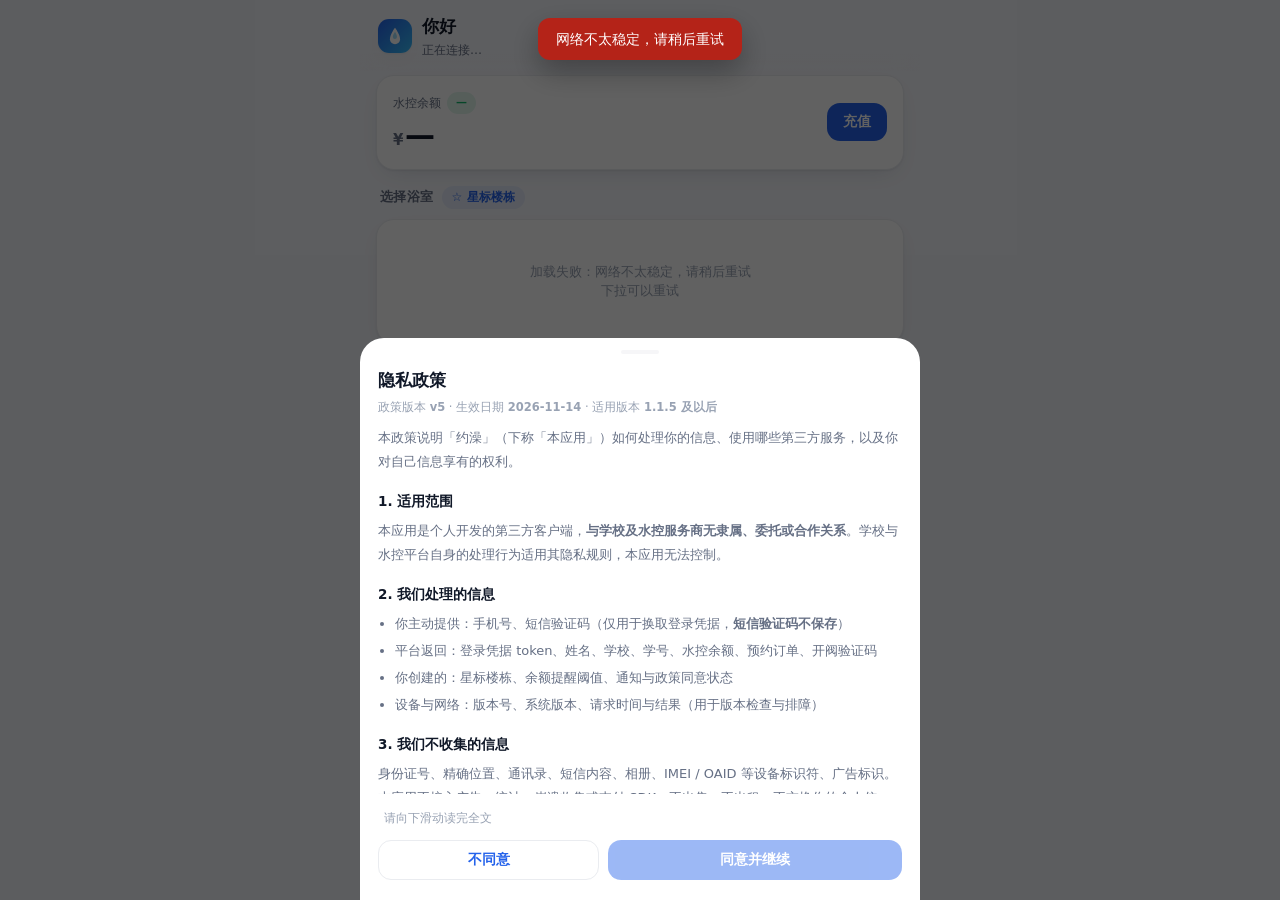
==== commit 672da0d6: "fix(diag): 断网那条根本没进诊断——原生不产生异常，就没记 用户按 12.37 的步骤实测：飞行模式 → 诊断页 → 没有「网络未连接」。真漏，且漏在 最常见的路上。  两层错叠加： 1. " ====
--- a/assets/index.html
+++ b/assets/index.html
@@ -874,8 +874,9 @@
 <div class="sheet" id="diagSheet">
   <div class="bar-h"></div>
   <h3>诊断信息</h3>
-  <div class="hint">这些内容只在本机生成，不联网、不上传，也不含手机号和姓名。出问题时点「复制」，粘到反馈里——界面上只说「网络未连接」，这里才有原始原因。</div>
+  <div class="hint">这些内容只在本机生成，不联网、不上传，也不含手机号和姓名；<strong>存在本机文件里，重启和闪退都不会丢</strong>。出问题时点「复制」，粘到反馈里——界面上只说「网络未连接」，这里才有原始原因。</div>
   <div class="diagbox" id="diagBody"></div>
+  <div style="text-align:right;margin-top:7px"><a href="javascript:void(0)" id="diagClear" style="font-size:12px;color:var(--brand);text-decoration:none">清空记录</a></div>
   <div style="display:flex;gap:9px;margin-top:12px">
     <button class="btn ghost" style="flex:1" id="diagClose">关闭</button>
     <button class="btn" style="flex:1.4" id="diagCopy">复制</button>
@@ -905,14 +906,40 @@
 const __diag = [];
 function diagAdd(kind, where, raw, shown) {
   try {
-    __diag.push({
+    const rec = {
       t: Date.now(), kind: kind || '', where: where || '',
       raw: String(raw == null ? '' : raw).slice(0, 500),
       shown: String(shown == null ? '' : shown)
+    };
+    __diag.push(rec);
+    if (__diag.length > DIAG_MAX) __diag.splice(0, __diag.length - DIAG_MAX);
+    /* 同时落盘。只留内存的话，「重启一下试试」这一步就把证据弄丢了，
+       而重启恰恰是多数人遇到问题的第一反应；闪退更是一个字都留不下。 */
+    const nat = __native();
+    if (nat && nat.diagAdd) {
+      try { nat.diagAdd(rec.kind, rec.where, rec.raw, rec.shown); } catch (e) { }
+    }
+  } catch (e) { }
+}
+
+/* 把上次留在本机文件里的记录读回来。必须在任何 diagAdd 之前跑，
+   否则新事件会排到旧事件前面（诊断页是「新的在上」，顺序反了就误导人）。 */
+(function diagRestore() {
+  const nat = __native();
+  if (!nat || !nat.diagDump) return;
+  try {
+    const arr = JSON.parse(String(nat.diagDump() || '[]'));
+    if (!Array.isArray(arr) || !arr.length) return;
+    arr.forEach(e => {
+      __diag.push({
+        t: Number(e && e.t) || 0, kind: String((e && e.kind) || ''),
+        where: String((e && e.where) || ''),
+        raw: String((e && e.raw) || ''), shown: String((e && e.shown) || '')
+      });
     });
     if (__diag.length > DIAG_MAX) __diag.splice(0, __diag.length - DIAG_MAX);
   } catch (e) { }
-}
+})();
 /* 脚本本身抛错、以及没人 catch 的 Promise —— 这两类恰恰最像「程序 bug」，必须留证据 */
 window.addEventListener('error', e => {
   diagAdd('js', 'onerror', (e && e.message ? e.message : '') +
@@ -933,6 +960,18 @@
    ① 原生已经翻译过的三句话别再改（否则「网络未连接」会被下面的技术兜底吃掉）；
    ② 认明确的网络关键词（含 UNKNOWN_HOST 之外的 SocketException/ECONNRESET 等）；
    ③ 兜底：像异常类名 / 技术细节的，一律换成一句人话。 */
+
+/* 同一位置 + 同一句话只记一次（默认 10 分钟）。
+   断网时后台会自动刷新，每次都失败；不设闸门，几条真崩溃很快就被「又断网了」挤出窗口。 */
+const NET_HUMAN = /^(网络未连接|网络连接超时，请重试|网络不太稳定，请稍后重试)$/;
+const __netGate = {};
+function netLogGate(key, gapMs) {
+  const now = Date.now(), gap = gapMs || 600000;
+  if (__netGate[key] && now - __netGate[key] < gap) return false;
+  __netGate[key] = now;
+  return true;
+}
+
 function netText(msg, where) {
   const s = String(msg == null ? '' : msg).trim();
   if (!s) return s;
@@ -942,7 +981,16 @@
   else if (/SocketTimeout|Read timed out|connect timed out|timed out|ETIMEDOUT|ERR_TIMED_OUT/i.test(s)) out = '网络连接超时，请重试';
   else if (technicalText(s)) out = '网络不太稳定，请稍后重试';
   /* 改写过 = 原文对用户没意义，但对排查有价值：进诊断日志，不上屏。 */
-  if (out !== s) diagAdd('net', where, s, out);
+  if (out !== s) {
+    diagAdd('net', where, s, out);
+    return out;
+  }
+  /* 原样返回的也要分两种：原生断网时**不产生异常**，直接回「网络未连接」——
+     这条以前完全不留痕，诊断页里就看不到「断网」这回事（第一版就漏在这）。
+     业务错误（验证码错误之类）不记，那不是故障。 */
+  if (NET_HUMAN.test(s) && netLogGate('h:' + (where || '') + ':' + s)) {
+    diagAdd('net', where, s, '');
+  }
   return out;
 }
 
@@ -977,7 +1025,12 @@
   try { j = JSON.parse(json); } catch (e) { return p.reject(new Error('网络不太稳定，请稍后重试')); }
   /* 原生侧的失败原因统一过一遍 netText：断网/超时换成「网络未连接」，
      业务错误原样透出。所有走原生桥的调用都经过这里，所以改一处就够。 */
-  if (!j.ok && j.error) return p.reject(new Error(netText(j.error, 'api ' + (p.path || ''))));
+  /* 原生侧的 error 已经被 msg() 翻成人话了：原样抛出，由上层（loadAll 等）统一记一次。
+     这里再记一笔，诊断页里就会出现两条指向同一故障的记录。 */
+  if (!j.ok && j.error) {
+    const m = String(j.error);
+    return p.reject(new Error(NET_HUMAN.test(m) ? m : netText(m, 'api ' + (p.path || ''))));
+  }
   p.resolve(j);
 };
 
@@ -2063,6 +2116,7 @@
     state.orders = j.orders || [];
     state.rooms = j.bathrooms || [];
     state.settings = j.settings || j.limits || {};
+    if (state.netDown) diagAdd('net', '恢复', '', '刷新成功');
     state.netDown = '';             /* 这一次通了，下回再断可以重新提示 */
     /* 校准优先级：
        1) srvClock —— 原生侧从最近一次响应的 Date 头解析出的服务器时刻。
@@ -3085,6 +3139,7 @@
   $('#lgWarn').style.display = 'none';
   try {
     await nativeCall('doLogin', phone, code);
+    diagAdd('app', '登录', '', '成功');
     $('#lgCode').value = '';
     await loadAll();
     /* state.cfg 是 loadAll 里刷新的，所以要在它之后判断：
@@ -3102,6 +3157,7 @@
       toast('登录成功');
     }
   } catch (e) {
+    diagAdd('app', '登录', (e && e.message) || '', '失败');
     $('#lgWarn').textContent = e.message;
     $('#lgWarn').style.display = 'block';
   } finally {
@@ -3234,7 +3290,8 @@
     L.push('上次检查更新 ' + (u.source || '—') + ' · ' + (u.ok ? '成功' : '失败') +
            (u.stale ? '（降级使用旧记录）' : ''));
   }
-  L.push('已记录事件 ' + __diag.length + ' 条（上限 ' + DIAG_MAX + '，只在本机内存里）');
+  L.push('保存位置   本机文件 files/diag.log（重启与闪退都会保留，上限 200 条）');
+  L.push('已记录事件 ' + __diag.length + ' 条');
   L.push('');
   L.push('—— 最近事件（新的在上）——');
   if (!__diag.length) L.push('无');
@@ -3670,6 +3727,26 @@
 $('#diagClose').onclick = () => hideSheet();
 /* 每次打开都重新收集：复现完再打开一次，就是最新的现场 */
 $('#diagCopy').onclick = () => { if (!__diagText) renderDiag(); copyText(__diagText); };
+/* 清空用「再点一次确认」，不弹确认框：诊断页本身就是弹层，再叠一层容易出层叠错乱 */
+let __diagClearArm = 0;
+$('#diagClear').onclick = () => {
+  const el = $('#diagClear');
+  if (Date.now() - __diagClearArm < 4000) {
+    __diagClearArm = 0;
+    el.textContent = '清空记录';
+    const nat = __native();
+    if (nat && nat.diagClear) { try { nat.diagClear(); } catch (e) { } }
+    __diag.length = 0;
+    renderDiag();
+    toast('已清空');
+    return;
+  }
+  __diagClearArm = Date.now();
+  el.textContent = '再点一次确认清空';
+  setTimeout(() => {
+    if (Date.now() - __diagClearArm >= 4000) el.textContent = '清空记录';
+  }, 4200);
+};
 $('#updClose').onclick = () => hideSheet();
 $('#updRetry').onclick = () => runUpdateCheck();
 
@@ -3901,6 +3978,8 @@
   }, 1500);
 };
 
+/* 时间线锚点：偶发问题最需要的是「这次启动发生了什么」，而不是只有失败那几秒 */
+diagAdd('app', '启动', '', state.appVersion || APP_VERSION);
 loadAll();
 // 3 分钟一次即可：太密会把这个账号的用水会话打挂（实测高频请求会触发保护）
 setInterval(() => {
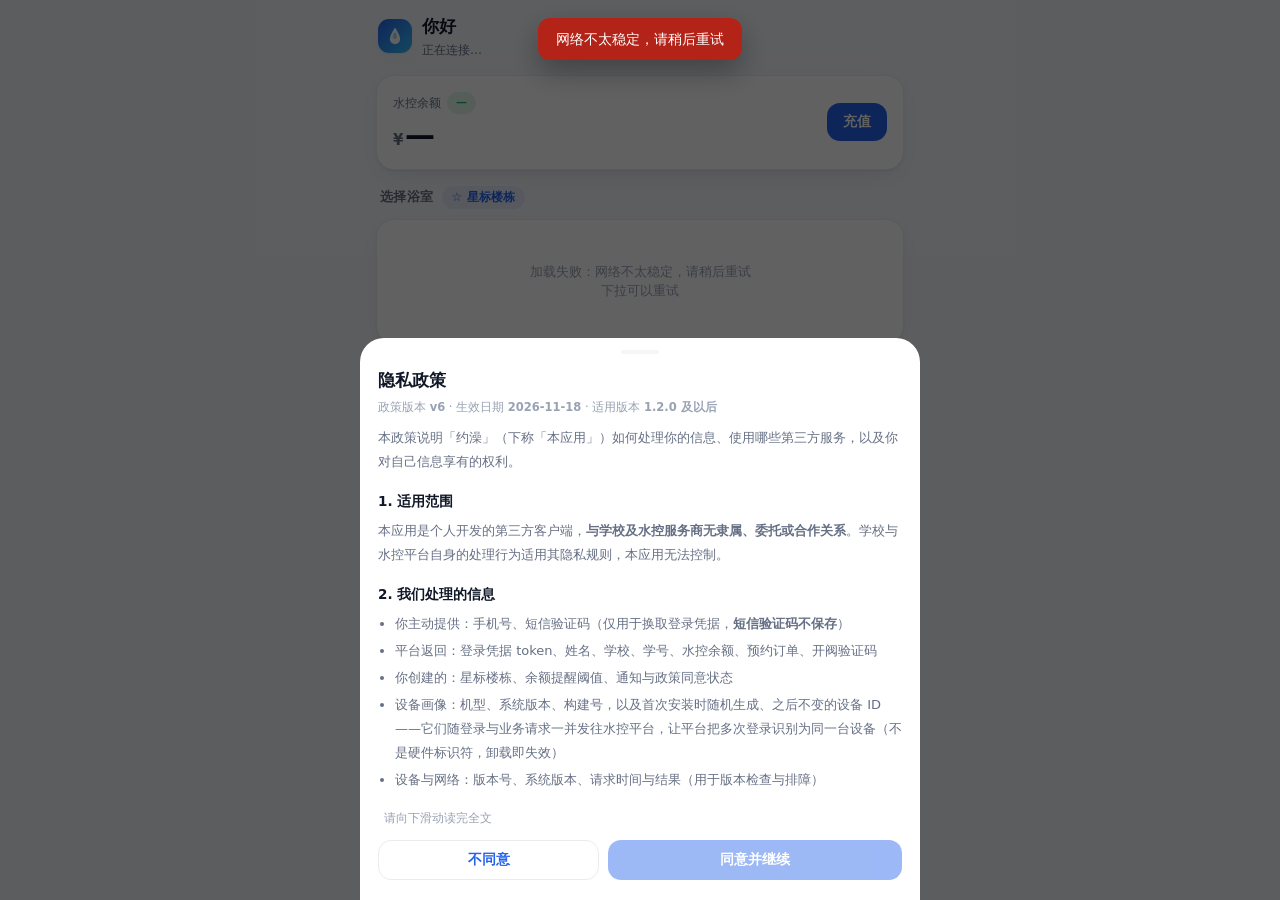
==== commit 64e6242a: "release(1.2.0) 版本 1.1.5 → 1.2.0（versionCode 59），包名不变，APK 改名 yuezao-1.2.0.apk。  用户能感知的改动： - 断网 / 超时 /" ====
--- a/assets/index.html
+++ b/assets/index.html
@@ -742,9 +742,9 @@
 
 <!-- 隐私政策模板：第一次启动的强制阅读弹层与「设置 → 隐私政策」共用同一份文本，用 template 存一次，初始化时克隆到两处，避免两处内容漂移。与「明文通知」有关的关键词用 .warn-red 标红。 -->
 <template id="policyTpl">
-  <!-- POLICY:BEGIN 本区由 tools/gen_policy.py 生成，勿手改 sha256=4eb47f148190 -->
+  <!-- POLICY:BEGIN 本区由 tools/gen_policy.py 生成，勿手改 sha256=bb5245720059 -->
   <div class="policy">
-    <p class="pmeta">政策版本 <strong>v5</strong> · 生效日期 <strong>2026-11-14</strong> · 适用版本 <strong>1.1.5 及以后</strong></p>
+    <p class="pmeta">政策版本 <strong>v6</strong> · 生效日期 <strong>2026-11-18</strong> · 适用版本 <strong>1.2.0 及以后</strong></p>
     <p>本政策说明「约澡」（下称「本应用」）如何处理你的信息、使用哪些第三方服务，以及你对自己信息享有的权利。</p>
 
     <h4>1. 适用范围</h4>
@@ -755,11 +755,12 @@
       <li>你主动提供：手机号、短信验证码（仅用于换取登录凭据，<strong>短信验证码不保存</strong>）</li>
       <li>平台返回：登录凭据 token、姓名、学校、学号、水控余额、预约订单、开阀验证码</li>
       <li>你创建的：星标楼栋、余额提醒阈值、通知与政策同意状态</li>
+      <li>设备画像：机型、系统版本、构建号，以及首次安装时随机生成、之后不变的设备 ID——它们随登录与业务请求一并发往水控平台，让平台把多次登录识别为同一台设备（不是硬件标识符，卸载即失效）</li>
       <li>设备与网络：版本号、系统版本、请求时间与结果（用于版本检查与排障）</li>
     </ul>
 
     <h4>3. 我们不收集的信息</h4>
-    <p>身份证号、精确位置、通讯录、短信内容、相册、IMEI / OAID 等设备标识符、广告标识。本应用不接入广告、统计、崩溃收集或支付 SDK，不出售、不出租、不交换你的个人信息。</p>
+    <p>身份证号、精确位置、通讯录、短信内容、相册、IMEI / OAID / Android ID 等硬件或系统标识符（本应用自己生成的随机设备 ID 不属于此类）、广告标识。本应用不接入广告、统计、崩溃收集或支付 SDK，不出售、不出租、不交换你的个人信息。</p>
 
     <h4>4. 处理目的与依据</h4>
     <p>登录与取码、展示余额与订单、发送取码通知 —— 属履行你请求的服务所必需；版本检查 —— 属保障功能与安全。本应用不做使用统计，不将信息用于广告或用户画像。</p>
@@ -1579,7 +1580,7 @@
    1.2.0 起版本号不再写死在这里：内置一份（离线兜底），启动后从官网拉
    policy.json，远程版本更高就以远程为准（见下方「隐私政策的联网更新」）。
    同意记录永远跟着【当前生效版本】比对，热更新的只是文本，不是同意。 */
-const DISC_VER = '5';   /* 由 tools/gen_policy.py 从 site/policy.json 同步，勿手改 */
+const DISC_VER = '6';   /* 由 tools/gen_policy.py 从 site/policy.json 同步，勿手改 */
 /* 当前生效版本。初始等于内置版本，装上远程新版后变大；所有同意判断都用它。 */
 let __policyVer = DISC_VER;
 let __policyMeta = null;   /* { ver, date, summary }：远程版本自带的元信息 */
@@ -2066,14 +2067,38 @@
    顶栏文案统一走 syncHeader()，背景刷新（loadAll）也不会把「设置」标题刷掉。 */
 let __setOpen = false;
 
+/* 账号身份字段：退出登录 / 登录态失效时，这些必须从内存里彻底删掉。
+   只清 name/outid/school 是不够的——phone / mobile / customerCode / needCard
+   同样属于「上一个账号的信息」。残留的话，syncHeader() 一被调用（进出设置页
+   就会调）就把掩码手机号重新挂回顶栏，看起来像没退干净。
+   不在这里面的字段（如设备画像、公开配置）可以继承。 */
+const IDENTITY_KEYS = ['name', 'phone', 'mobile', 'outid', 'school',
+                       'customerCode', 'customerid', 'token', 'session',
+                       'needCard', 'uaModel'];
+
+function clearIdentity(cfg) {
+  const c = Object.assign({}, cfg || {});
+  IDENTITY_KEYS.forEach(k => { delete c[k]; });
+  c.hasToken = false;
+  return c;
+}
+
 function syncHeader() {
   if (__setOpen) { $('#hName').textContent = '设置'; $('#hSub').textContent = ''; return; }
-  const n = (state.cfg || {}).name;
+  const c = state.cfg || {};
+  /* 未登录时顶栏只显示问候语，一个账号字段都不碰。这是一道兜底防线：
+     即使某条路径漏清了 state.cfg，也不会把上一个账号的姓名或掩码手机号
+     重新挂到屏幕上。 */
+  if (!c.hasToken) {
+    $('#hName').textContent = greeting();
+    $('#hSub').textContent = '';
+    return;
+  }
   /* 顶部格式：服务器下发的姓名 + 问候语，如「张三，晚上好」 */
-  $('#hName').textContent = n ? (n + '，' + greeting()) : greeting();
+  $('#hName').textContent = c.name ? (c.name + '，' + greeting()) : greeting();
   /* 副标题：掩码手机号优先；没有就退回学校名，避免空着一行 */
-  const ph = maskPhone((state.cfg || {}).phone);
-  $('#hSub').textContent = ph || (state.cfg || {}).school || '';
+  const ph = maskPhone(c.phone);
+  $('#hSub').textContent = ph || c.school || '';
 }
 
 function openSettings() {
@@ -2170,10 +2195,15 @@
       const logged = (state.cfg || {}).hasToken;
       /* 未登录时 /api/state 拿不到 config，这里单独拉一次 /api/config：
          它不要求登录，能拿到「这个号还没绑校园卡」这个判断。 */
+      let cfg2 = {};
       try {
         const cj = await api('/api/config');
-        state.cfg = cj.config || state.cfg;
+        cfg2 = cj.config || {};
       } catch (e2) { }
+      /* 配置可以继承，身份必须清空：/api/config 拉取失败（断网）时，
+         旧 cfg 里还带着刚才那个人的姓名/学号/掩码手机号，留在内存里的话，
+         下次 renderMe() 或 syncHeader() 又会原样冒出来。 */
+      state.cfg = clearIdentity(cfg2);
       $('#roomList').innerHTML = `
         <div style="text-align:center;padding:22px 6px">
           <div style="font-size:15px;font-weight:650;margin-bottom:6px">${logged ? '登录态已失效' : '还没有登录'}</div>
@@ -2190,6 +2220,17 @@
       if (bg) bg.onclick = openGuide;
       $('#orderCard').classList.add('hidden');
       $('#balNum').textContent = '—';
+      /* 账号三行就地清空：退出登录的按钮就在「我的」页账号卡里，确认完
+         用户还停在原页——不清屏幕的话旧姓名仍挂在上面，看起来像没退成。 */
+      $('#meName').textContent = '—';
+      $('#meId').textContent = '—';
+      $('#meSchool').textContent = '—';
+      /* 屏幕清了，内存也得清：订单里是验证码、记录是消费史、设置是别人的
+         限额，只清 DOM 的话切个页签又全回来了。与网页端同一处理。 */
+      state.orders = []; state.balance = null; state.settings = {};
+      rec.month = ''; rec.items = []; rec.total = 0; rec.count = 0; rec.page = 1;
+      rec.finished = true; rec.loading = false; rec.error = '登录后可查看用水记录'; rec.at = 0;
+      renderRec();
       $('#hName').textContent = greeting();
       $('#hSub').textContent = '';
       /* 掉回登录态时如果还停在设置里，等于停在一个空账号的设置页——先退回去 */
@@ -3091,6 +3132,19 @@
 document.addEventListener('touchcancel', () => { if (!pullBusy) pullReset(); }, {passive: true});
 $('#btnRecharge').onclick = () => showSheet('#paySheet');
 /* ---------- 登录 ---------- */
+/* 登录框预填只用「本机记住的号码」。2026-11-15 起服务端只下发掩码，
+   再拿 config.phone 预填会把 138****1234 塞进 11 位输入框，登录直接失败。
+   本机存不下（file:// / 隐私模式）时不预填，用户手输即可。 */
+const LOCAL_PHONE_KEY = 'localPhone';
+function getLocalPhone() {
+  try { return localStorage.getItem(LOCAL_PHONE_KEY) || ''; } catch (e) { return ''; }
+}
+function setLocalPhone(v) {
+  try {
+    if (/^\d{11}$/.test(v || '')) localStorage.setItem(LOCAL_PHONE_KEY, v);
+    else localStorage.removeItem(LOCAL_PHONE_KEY);
+  } catch (e) { }
+}
 let __lgTimer = null;
 let __autoLoginShown = false;   /* 冷启动自动弹一次登录；主动退出后不再自动弹 */
 function openLogin() {
@@ -3098,8 +3152,8 @@
      被覆盖就等于失去保护。引导关闭后会自动再弹登录框。 */
   if (__sheetLocked) { __loginPending = true; return; }
   $('#lgWarn').style.display = 'none';
-  const c = (state.cfg || {});
-  if (c.phone && !$('#lgPhone').value) $('#lgPhone').value = c.phone;
+  const remembered = getLocalPhone();
+  if (remembered && !$('#lgPhone').value) $('#lgPhone').value = remembered;
   showSheet('#loginSheet');
 }
 
@@ -3139,6 +3193,7 @@
   $('#lgWarn').style.display = 'none';
   try {
     await nativeCall('doLogin', phone, code);
+    setLocalPhone(phone);          /* 完整号码只留在本机，登录框下次预填用 */
     diagAdd('app', '登录', '', '成功');
     $('#lgCode').value = '';
     await loadAll();
@@ -3174,6 +3229,7 @@
         await nativeCall('logout');
         __autoLoginShown = true;   /* 主动退出，不要立刻再弹登录 */
         toast('已退出登录');
+        setLocalPhone('');         /* 退出时一并清掉本机记住的号码 */
         $('#lgPhone').value = '';
         $('#lgCode').value = '';
         await loadAll();
@@ -3279,6 +3335,11 @@
   L.push('设备       ' + [d.brand, d.model].filter(Boolean).join(' ') +
          ' · Android ' + (d.release || '?') + '（API ' + (d.sdk || '?') + '）' +
          (d.abi ? ' · ' + d.abi : ''));
+  /* UA 是原生类加载时拼好的常量，请求头直接引用，这里显示的就是实际发送值。 */
+  if (d.loginUA) L.push('登录 UA    ' + d.loginUA);
+  if (d.apiUA) L.push('业务 UA    ' + d.apiUA);
+  /* 设备 ID 跨登录稳定：退出重登后前 8 位不变 = 还是「同一台设备」。 */
+  if (d.devId) L.push('设备 ID    ' + String(d.devId).slice(0, 8) + '…（登录用，跨登录不变）');
   L.push('网络       ' + (d.net || '—'));
   L.push('登录态     ' + ((state.cfg || {}).hasToken || d.hasToken ? '已登录' : '未登录') +
          '（这里不记录手机号与姓名）');
